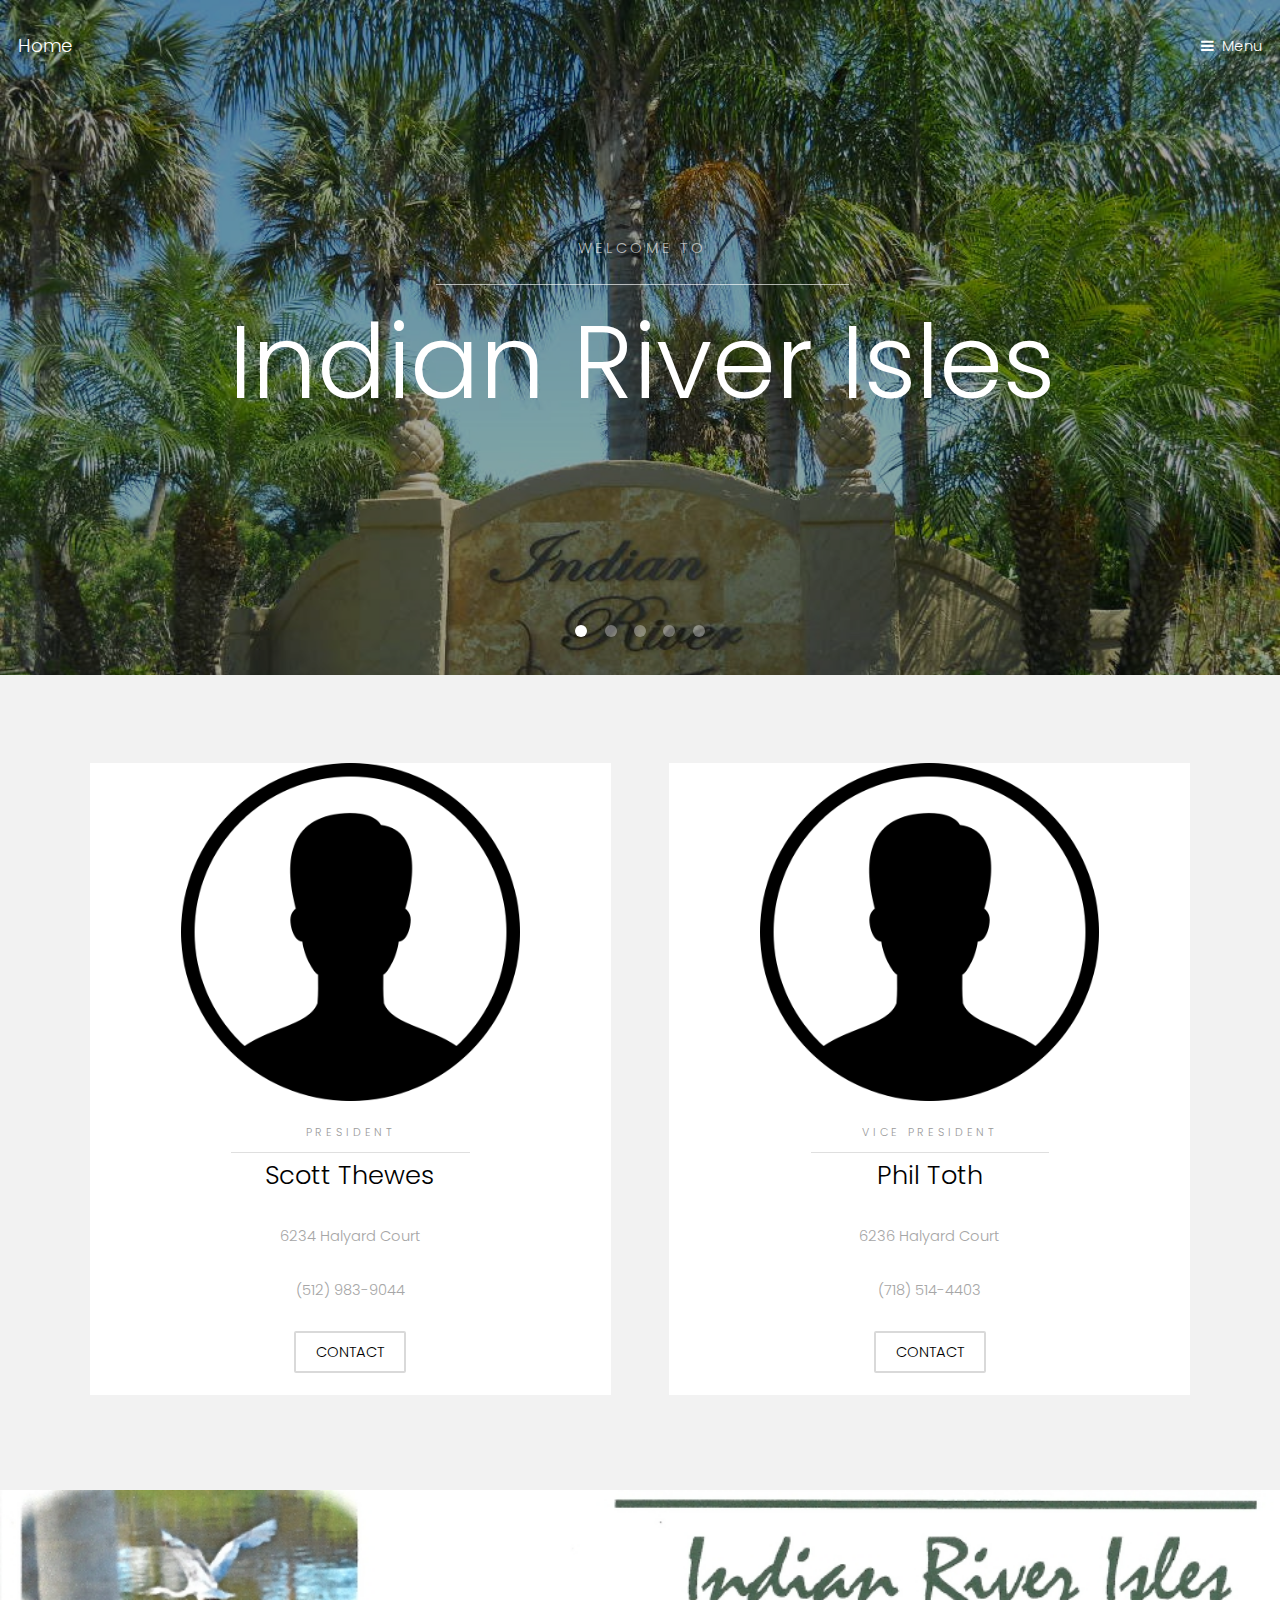
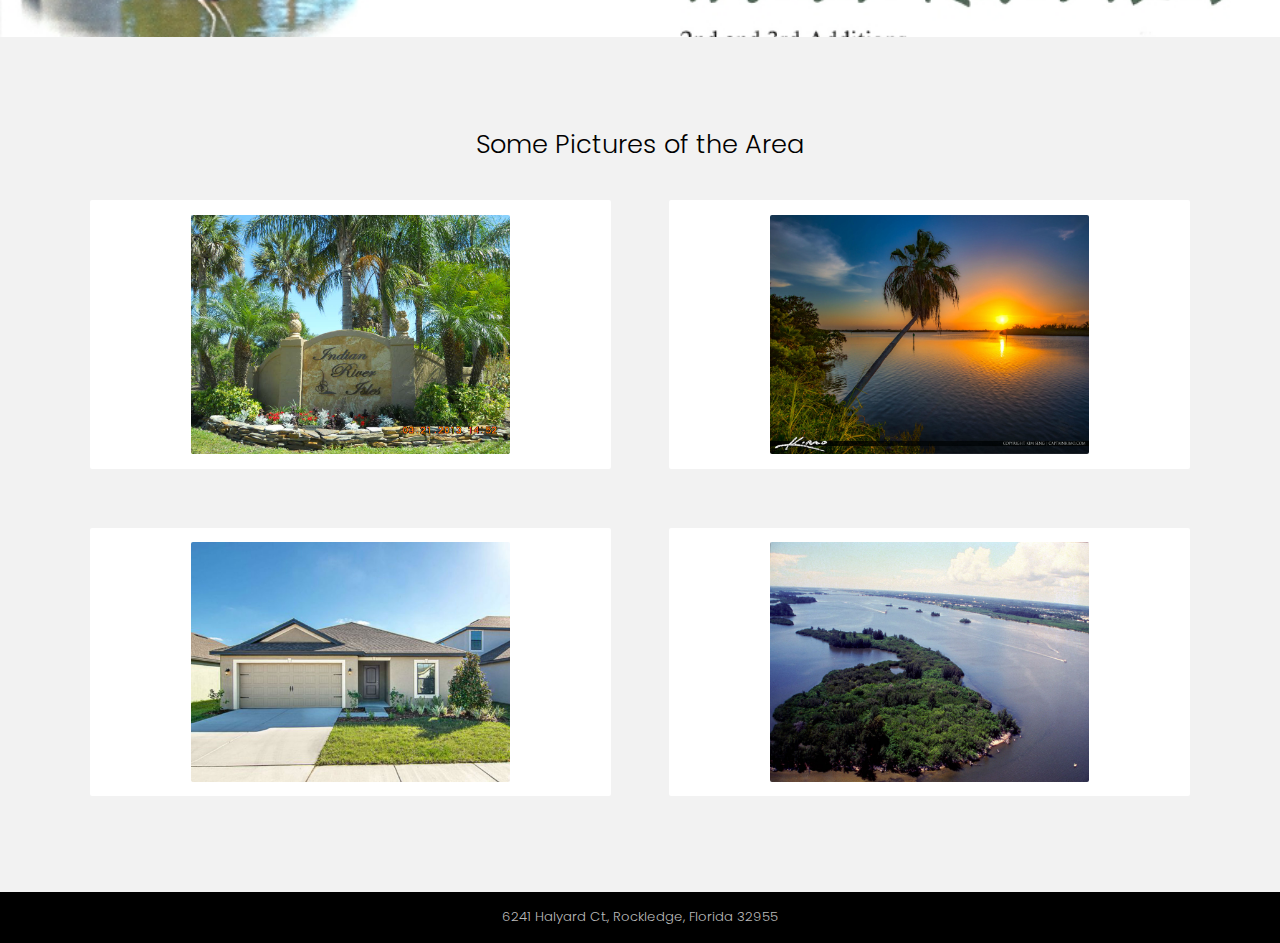
==== index.html @ b38f028d "Initial Commit" ====
<!DOCTYPE HTML>
<!--
	Hielo by TEMPLATED
	templated.co @templatedco
	Released for free under the Creative Commons Attribution 3.0 license (templated.co/license)
-->
<html>
	<head>
		<title>Indian River Isles</title>
		<meta charset="utf-8" />
		<meta name="viewport" content="width=device-width, initial-scale=1" />
		<link rel="stylesheet" href="assets/css/main.css" />
	</head>
	<body>

		<!-- Header -->
			<header id="header" class="alt">
				<div class="logo"><a href="index.html">Home</span></a></div>
				<a href="#menu">Menu</a>
			</header>

		<!-- Nav -->
			<nav id="menu">
				<ul class="links">
					<li><a href="index.html">Home</a></li>
					<li><a href="directors.html">Board of Directors/Committees</a></li>
					<li><a href="#">President 2016 Letter</a></li>
					<li><a href="#">Board Meeting Minutes</a></li>
					<li><a href="#">Recreational Facilities Rules</a></li>
					<li><a href="#">Home Owners Covenants</a></li>
					<li><a href="#">ARC Form</a></li>
					<li><a href="#">General Reminder</a></li>
					<li><a href="links.html">Favorite Links</a></li>
					<!-- <li><a href="elements.html">Elements</a></li> -->
				</ul>
			</nav>

		<!-- Banner -->
			<section class="banner full">
				<article>
					<img src="images/slide01.jpg" alt="" />
					<div class="inner">
						<header>
							<p>Welcome to</a></p>
							<h2>Indian River Isles</h2>
						</header>
					</div>
				</article>
				<article>
					<img src="images/slide05.jpg" alt="" />
					<div class="inner">
						<header>
							<p>Welcome to</p>
							<h2>Indian River Isles</h2>
						</header>
					</div>
				</article>
				<article>
					<img src="images/slide03.jpg"  alt="" />
					<div class="inner">
						<header>
							<p>Welcome to</p>
							<h2>Indian River Isles</h2>
						</header>
					</div>
				</article>
				<article>
					<img src="images/slide04.jpg"  alt="" />
					<div class="inner">
						<header>
							<p>Welcome to</p>
							<h2>Indian River Isles</h2>
						</header>
					</div>
				</article>
				<article>
					<img src="images/slide02.jpg"  alt="" />
					<div class="inner">
						<header>
							<p>Welcome to</p>
							<h2>Indian River Isles</h2>
						</header>
					</div>
				</article>
			</section>

		<!-- One -->
			<section id="one" class="wrapper style2">
				<div class="inner">
					<div class="grid-style">

						<div>
							<div class="box">
								<div class="image fit">
									<img src="images/generic.png" alt="" />
								</div>
								<div class="content">
									<header class="align-center">
										<p>President</p>
										<h2>Scott Thewes</h2>
									</header>
									<p>6234 Halyard Court</p>
									<p>(512) 983-9044</p>
									<footer class="align-center">
										<a href="contact.html" class="button alt">Contact</a>
									</footer>
								</div>
							</div>
						</div>

						<div>
							<div class="box">
								<div class="image fit">
									<img src="images/generic.png" alt="" />
								</div>
								<div class="content">
									<header class="align-center">
										<p>Vice President</p>
										<h2>Phil Toth</h2>
									</header>
									<p>6236 Halyard Court</p>
									<p>(718) 514-4403</p>
									<footer class="align-center">
										<a href="contact.html" class="button alt">Contact</a>
									</footer>
								</div>
							</div>
						</div>

					</div>
				</div>
			</section>

		<!-- Two -->
			<section id="two" class="wrapper style3">
				<div class="inner"></div>
			</section>

		<!-- Three -->
			<section id="three" class="wrapper style2">
				<div class="inner">
					<header class="align-center">
						<!-- <p class="special">Nam vel ante sit amet libero scelerisque facilisis eleifend vitae urna</p> -->
						<h2>Some Pictures of the Area</h2>
					</header>
					<div class="gallery">
						<div>
							<div class="image fit">
								<a href="#"><img src="images/slide01.jpg" alt="" /></a>
							</div>
						</div>
						<div>
							<div class="image fit">
								<a href="#"><img src="images/slide05.jpg" alt="" /></a>
							</div>
						</div>
						<div>
							<div class="image fit">
								<a href="#"><img src="images/slide03.jpg" alt="" /></a>
							</div>
						</div>
						<div>
							<div class="image fit">
								<a href="#"><img src="images/slide04.jpg" alt="" /></a>
							</div>
						</div>
					</div>
				</div>
			</section>


		<!-- Footer -->
			<footer id="footer">
				<div class="copyright">
					6241 Halyard Ct., Rockledge, Florida 32955
				</div>
			</footer>

		<!-- Scripts -->
			<script src="assets/js/jquery.min.js"></script>
			<script src="assets/js/jquery.scrollex.min.js"></script>
			<script src="assets/js/skel.min.js"></script>
			<script src="assets/js/util.js"></script>
			<script src="assets/js/main.js"></script>

	</body>
</html>
---- assets/css/main.css ----
@charset "UTF-8";
@import url(font-awesome.min.css);
@import url("https://fonts.googleapis.com/css?family=Poppins:300,400,500,600,700");

/* Reset */

	html, body, div, span, applet, object, iframe, h1, h2, h3, h4, h5, h6, p, blockquote, pre, a, abbr, acronym, address, big, cite, code, del, dfn, em, img, ins, kbd, q, s, samp, small, strike, strong, sub, sup, tt, var, b, u, i, center, dl, dt, dd, ol, ul, li, fieldset, form, label, legend, table, caption, tbody, tfoot, thead, tr, th, td, article, aside, canvas, details, embed, figure, figcaption, footer, header, hgroup, menu, nav, output, ruby, section, summary, time, mark, audio, video {
		margin: 0;
		padding: 0;
		border: 0;
		font-size: 100%;
		font: inherit;
		vertical-align: baseline;
	}

	article, aside, details, figcaption, figure, footer, header, hgroup, menu, nav, section {
		display: block;
	}

	body {
		line-height: 1;
	}

	ol, ul {
		list-style: none;
	}

	blockquote, q {
		quotes: none;
	}

	blockquote:before, blockquote:after, q:before, q:after {
		content: '';
		content: none;
	}

	table {
		border-collapse: collapse;
		border-spacing: 0;
	}

	body {
		-webkit-text-size-adjust: none;
	}

/* Box Model */

	*, *:before, *:after {
		-moz-box-sizing: border-box;
		-webkit-box-sizing: border-box;
		box-sizing: border-box;
	}

/* Containers */

	.container {
		margin-left: auto;
		margin-right: auto;
	}

	.container.\31 25\25 {
		width: 100%;
		max-width: 100rem;
		min-width: 80rem;
	}

	.container.\37 5\25 {
		width: 60rem;
	}

	.container.\35 0\25 {
		width: 40rem;
	}

	.container.\32 5\25 {
		width: 20rem;
	}

	.container {
		width: 80rem;
	}

	@media screen and (max-width: 1680px) {

		.container.\31 25\25 {
			width: 100%;
			max-width: 100rem;
			min-width: 80rem;
		}

		.container.\37 5\25 {
			width: 60rem;
		}

		.container.\35 0\25 {
			width: 40rem;
		}

		.container.\32 5\25 {
			width: 20rem;
		}

		.container {
			width: 80rem;
		}

	}

	@media screen and (max-width: 1280px) {

		.container.\31 25\25 {
			width: 100%;
			max-width: 81.25rem;
			min-width: 65rem;
		}

		.container.\37 5\25 {
			width: 48.75rem;
		}

		.container.\35 0\25 {
			width: 32.5rem;
		}

		.container.\32 5\25 {
			width: 16.25rem;
		}

		.container {
			width: 65rem;
		}

	}

	@media screen and (max-width: 980px) {

		.container.\31 25\25 {
			width: 100%;
			max-width: 112.5%;
			min-width: 90%;
		}

		.container.\37 5\25 {
			width: 67.5%;
		}

		.container.\35 0\25 {
			width: 45%;
		}

		.container.\32 5\25 {
			width: 22.5%;
		}

		.container {
			width: 90%;
		}

	}

	@media screen and (max-width: 736px) {

		.container.\31 25\25 {
			width: 100%;
			max-width: 112.5%;
			min-width: 90%;
		}

		.container.\37 5\25 {
			width: 67.5%;
		}

		.container.\35 0\25 {
			width: 45%;
		}

		.container.\32 5\25 {
			width: 22.5%;
		}

		.container {
			width: 90% !important;
		}

	}

	@media screen and (max-width: 480px) {

		.container.\31 25\25 {
			width: 100%;
			max-width: 112.5%;
			min-width: 90%;
		}

		.container.\37 5\25 {
			width: 67.5%;
		}

		.container.\35 0\25 {
			width: 45%;
		}

		.container.\32 5\25 {
			width: 22.5%;
		}

		.container {
			width: 90% !important;
		}

	}

/* Grid */

	.row {
		border-bottom: solid 1px transparent;
		-moz-box-sizing: border-box;
		-webkit-box-sizing: border-box;
		box-sizing: border-box;
	}

	.row > * {
		float: left;
		-moz-box-sizing: border-box;
		-webkit-box-sizing: border-box;
		box-sizing: border-box;
	}

	.row:after, .row:before {
		content: '';
		display: block;
		clear: both;
		height: 0;
	}

	.row.uniform > * > :first-child {
		margin-top: 0;
	}

	.row.uniform > * > :last-child {
		margin-bottom: 0;
	}

	.row.\30 \25 > * {
		padding: 0 0 0 0rem;
	}

	.row.\30 \25 {
		margin: 0 0 -1px 0rem;
	}

	.row.uniform.\30 \25 > * {
		padding: 0rem 0 0 0rem;
	}

	.row.uniform.\30 \25 {
		margin: 0rem 0 -1px 0rem;
	}

	.row > * {
		padding: 0 0 0 2rem;
	}

	.row {
		margin: 0 0 -1px -2rem;
	}

	.row.uniform > * {
		padding: 2rem 0 0 2rem;
	}

	.row.uniform {
		margin: -2rem 0 -1px -2rem;
	}

	.row.\32 00\25 > * {
		padding: 0 0 0 4rem;
	}

	.row.\32 00\25 {
		margin: 0 0 -1px -4rem;
	}

	.row.uniform.\32 00\25 > * {
		padding: 4rem 0 0 4rem;
	}

	.row.uniform.\32 00\25 {
		margin: -4rem 0 -1px -4rem;
	}

	.row.\31 50\25 > * {
		padding: 0 0 0 3rem;
	}

	.row.\31 50\25 {
		margin: 0 0 -1px -3rem;
	}

	.row.uniform.\31 50\25 > * {
		padding: 3rem 0 0 3rem;
	}

	.row.uniform.\31 50\25 {
		margin: -3rem 0 -1px -3rem;
	}

	.row.\35 0\25 > * {
		padding: 0 0 0 1rem;
	}

	.row.\35 0\25 {
		margin: 0 0 -1px -1rem;
	}

	.row.uniform.\35 0\25 > * {
		padding: 1rem 0 0 1rem;
	}

	.row.uniform.\35 0\25 {
		margin: -1rem 0 -1px -1rem;
	}

	.row.\32 5\25 > * {
		padding: 0 0 0 0.5rem;
	}

	.row.\32 5\25 {
		margin: 0 0 -1px -0.5rem;
	}

	.row.uniform.\32 5\25 > * {
		padding: 0.5rem 0 0 0.5rem;
	}

	.row.uniform.\32 5\25 {
		margin: -0.5rem 0 -1px -0.5rem;
	}

	.\31 2u, .\31 2u\24 {
		width: 100%;
		clear: none;
		margin-left: 0;
	}

	.\31 1u, .\31 1u\24 {
		width: 91.6666666667%;
		clear: none;
		margin-left: 0;
	}

	.\31 0u, .\31 0u\24 {
		width: 83.3333333333%;
		clear: none;
		margin-left: 0;
	}

	.\39 u, .\39 u\24 {
		width: 75%;
		clear: none;
		margin-left: 0;
	}

	.\38 u, .\38 u\24 {
		width: 66.6666666667%;
		clear: none;
		margin-left: 0;
	}

	.\37 u, .\37 u\24 {
		width: 58.3333333333%;
		clear: none;
		margin-left: 0;
	}

	.\36 u, .\36 u\24 {
		width: 50%;
		clear: none;
		margin-left: 0;
	}

	.\35 u, .\35 u\24 {
		width: 41.6666666667%;
		clear: none;
		margin-left: 0;
	}

	.\34 u, .\34 u\24 {
		width: 33.3333333333%;
		clear: none;
		margin-left: 0;
	}

	.\33 u, .\33 u\24 {
		width: 25%;
		clear: none;
		margin-left: 0;
	}

	.\32 u, .\32 u\24 {
		width: 16.6666666667%;
		clear: none;
		margin-left: 0;
	}

	.\31 u, .\31 u\24 {
		width: 8.3333333333%;
		clear: none;
		margin-left: 0;
	}

	.\31 2u\24 + *,
	.\31 1u\24 + *,
	.\31 0u\24 + *,
	.\39 u\24 + *,
	.\38 u\24 + *,
	.\37 u\24 + *,
	.\36 u\24 + *,
	.\35 u\24 + *,
	.\34 u\24 + *,
	.\33 u\24 + *,
	.\32 u\24 + *,
	.\31 u\24 + * {
		clear: left;
	}

	.\-11u {
		margin-left: 91.66667%;
	}

	.\-10u {
		margin-left: 83.33333%;
	}

	.\-9u {
		margin-left: 75%;
	}

	.\-8u {
		margin-left: 66.66667%;
	}

	.\-7u {
		margin-left: 58.33333%;
	}

	.\-6u {
		margin-left: 50%;
	}

	.\-5u {
		margin-left: 41.66667%;
	}

	.\-4u {
		margin-left: 33.33333%;
	}

	.\-3u {
		margin-left: 25%;
	}

	.\-2u {
		margin-left: 16.66667%;
	}

	.\-1u {
		margin-left: 8.33333%;
	}

	@media screen and (max-width: 1680px) {

		.row > * {
			padding: 0 0 0 2rem;
		}

		.row {
			margin: 0 0 -1px -2rem;
		}

		.row.uniform > * {
			padding: 2rem 0 0 2rem;
		}

		.row.uniform {
			margin: -2rem 0 -1px -2rem;
		}

		.row.\32 00\25 > * {
			padding: 0 0 0 4rem;
		}

		.row.\32 00\25 {
			margin: 0 0 -1px -4rem;
		}

		.row.uniform.\32 00\25 > * {
			padding: 4rem 0 0 4rem;
		}

		.row.uniform.\32 00\25 {
			margin: -4rem 0 -1px -4rem;
		}

		.row.\31 50\25 > * {
			padding: 0 0 0 3rem;
		}

		.row.\31 50\25 {
			margin: 0 0 -1px -3rem;
		}

		.row.uniform.\31 50\25 > * {
			padding: 3rem 0 0 3rem;
		}

		.row.uniform.\31 50\25 {
			margin: -3rem 0 -1px -3rem;
		}

		.row.\35 0\25 > * {
			padding: 0 0 0 1rem;
		}

		.row.\35 0\25 {
			margin: 0 0 -1px -1rem;
		}

		.row.uniform.\35 0\25 > * {
			padding: 1rem 0 0 1rem;
		}

		.row.uniform.\35 0\25 {
			margin: -1rem 0 -1px -1rem;
		}

		.row.\32 5\25 > * {
			padding: 0 0 0 0.5rem;
		}

		.row.\32 5\25 {
			margin: 0 0 -1px -0.5rem;
		}

		.row.uniform.\32 5\25 > * {
			padding: 0.5rem 0 0 0.5rem;
		}

		.row.uniform.\32 5\25 {
			margin: -0.5rem 0 -1px -0.5rem;
		}

		.\31 2u\28xlarge\29, .\31 2u\24\28xlarge\29 {
			width: 100%;
			clear: none;
			margin-left: 0;
		}

		.\31 1u\28xlarge\29, .\31 1u\24\28xlarge\29 {
			width: 91.6666666667%;
			clear: none;
			margin-left: 0;
		}

		.\31 0u\28xlarge\29, .\31 0u\24\28xlarge\29 {
			width: 83.3333333333%;
			clear: none;
			margin-left: 0;
		}

		.\39 u\28xlarge\29, .\39 u\24\28xlarge\29 {
			width: 75%;
			clear: none;
			margin-left: 0;
		}

		.\38 u\28xlarge\29, .\38 u\24\28xlarge\29 {
			width: 66.6666666667%;
			clear: none;
			margin-left: 0;
		}

		.\37 u\28xlarge\29, .\37 u\24\28xlarge\29 {
			width: 58.3333333333%;
			clear: none;
			margin-left: 0;
		}

		.\36 u\28xlarge\29, .\36 u\24\28xlarge\29 {
			width: 50%;
			clear: none;
			margin-left: 0;
		}

		.\35 u\28xlarge\29, .\35 u\24\28xlarge\29 {
			width: 41.6666666667%;
			clear: none;
			margin-left: 0;
		}

		.\34 u\28xlarge\29, .\34 u\24\28xlarge\29 {
			width: 33.3333333333%;
			clear: none;
			margin-left: 0;
		}

		.\33 u\28xlarge\29, .\33 u\24\28xlarge\29 {
			width: 25%;
			clear: none;
			margin-left: 0;
		}

		.\32 u\28xlarge\29, .\32 u\24\28xlarge\29 {
			width: 16.6666666667%;
			clear: none;
			margin-left: 0;
		}

		.\31 u\28xlarge\29, .\31 u\24\28xlarge\29 {
			width: 8.3333333333%;
			clear: none;
			margin-left: 0;
		}

		.\31 2u\24\28xlarge\29 + *,
		.\31 1u\24\28xlarge\29 + *,
		.\31 0u\24\28xlarge\29 + *,
		.\39 u\24\28xlarge\29 + *,
		.\38 u\24\28xlarge\29 + *,
		.\37 u\24\28xlarge\29 + *,
		.\36 u\24\28xlarge\29 + *,
		.\35 u\24\28xlarge\29 + *,
		.\34 u\24\28xlarge\29 + *,
		.\33 u\24\28xlarge\29 + *,
		.\32 u\24\28xlarge\29 + *,
		.\31 u\24\28xlarge\29 + * {
			clear: left;
		}

		.\-11u\28xlarge\29 {
			margin-left: 91.66667%;
		}

		.\-10u\28xlarge\29 {
			margin-left: 83.33333%;
		}

		.\-9u\28xlarge\29 {
			margin-left: 75%;
		}

		.\-8u\28xlarge\29 {
			margin-left: 66.66667%;
		}

		.\-7u\28xlarge\29 {
			margin-left: 58.33333%;
		}

		.\-6u\28xlarge\29 {
			margin-left: 50%;
		}

		.\-5u\28xlarge\29 {
			margin-left: 41.66667%;
		}

		.\-4u\28xlarge\29 {
			margin-left: 33.33333%;
		}

		.\-3u\28xlarge\29 {
			margin-left: 25%;
		}

		.\-2u\28xlarge\29 {
			margin-left: 16.66667%;
		}

		.\-1u\28xlarge\29 {
			margin-left: 8.33333%;
		}

	}

	@media screen and (max-width: 1280px) {

		.row > * {
			padding: 0 0 0 1.5rem;
		}

		.row {
			margin: 0 0 -1px -1.5rem;
		}

		.row.uniform > * {
			padding: 1.5rem 0 0 1.5rem;
		}

		.row.uniform {
			margin: -1.5rem 0 -1px -1.5rem;
		}

		.row.\32 00\25 > * {
			padding: 0 0 0 3rem;
		}

		.row.\32 00\25 {
			margin: 0 0 -1px -3rem;
		}

		.row.uniform.\32 00\25 > * {
			padding: 3rem 0 0 3rem;
		}

		.row.uniform.\32 00\25 {
			margin: -3rem 0 -1px -3rem;
		}

		.row.\31 50\25 > * {
			padding: 0 0 0 2.25rem;
		}

		.row.\31 50\25 {
			margin: 0 0 -1px -2.25rem;
		}

		.row.uniform.\31 50\25 > * {
			padding: 2.25rem 0 0 2.25rem;
		}

		.row.uniform.\31 50\25 {
			margin: -2.25rem 0 -1px -2.25rem;
		}

		.row.\35 0\25 > * {
			padding: 0 0 0 0.75rem;
		}

		.row.\35 0\25 {
			margin: 0 0 -1px -0.75rem;
		}

		.row.uniform.\35 0\25 > * {
			padding: 0.75rem 0 0 0.75rem;
		}

		.row.uniform.\35 0\25 {
			margin: -0.75rem 0 -1px -0.75rem;
		}

		.row.\32 5\25 > * {
			padding: 0 0 0 0.375rem;
		}

		.row.\32 5\25 {
			margin: 0 0 -1px -0.375rem;
		}

		.row.uniform.\32 5\25 > * {
			padding: 0.375rem 0 0 0.375rem;
		}

		.row.uniform.\32 5\25 {
			margin: -0.375rem 0 -1px -0.375rem;
		}

		.\31 2u\28large\29, .\31 2u\24\28large\29 {
			width: 100%;
			clear: none;
			margin-left: 0;
		}

		.\31 1u\28large\29, .\31 1u\24\28large\29 {
			width: 91.6666666667%;
			clear: none;
			margin-left: 0;
		}

		.\31 0u\28large\29, .\31 0u\24\28large\29 {
			width: 83.3333333333%;
			clear: none;
			margin-left: 0;
		}

		.\39 u\28large\29, .\39 u\24\28large\29 {
			width: 75%;
			clear: none;
			margin-left: 0;
		}

		.\38 u\28large\29, .\38 u\24\28large\29 {
			width: 66.6666666667%;
			clear: none;
			margin-left: 0;
		}

		.\37 u\28large\29, .\37 u\24\28large\29 {
			width: 58.3333333333%;
			clear: none;
			margin-left: 0;
		}

		.\36 u\28large\29, .\36 u\24\28large\29 {
			width: 50%;
			clear: none;
			margin-left: 0;
		}

		.\35 u\28large\29, .\35 u\24\28large\29 {
			width: 41.6666666667%;
			clear: none;
			margin-left: 0;
		}

		.\34 u\28large\29, .\34 u\24\28large\29 {
			width: 33.3333333333%;
			clear: none;
			margin-left: 0;
		}

		.\33 u\28large\29, .\33 u\24\28large\29 {
			width: 25%;
			clear: none;
			margin-left: 0;
		}

		.\32 u\28large\29, .\32 u\24\28large\29 {
			width: 16.6666666667%;
			clear: none;
			margin-left: 0;
		}

		.\31 u\28large\29, .\31 u\24\28large\29 {
			width: 8.3333333333%;
			clear: none;
			margin-left: 0;
		}

		.\31 2u\24\28large\29 + *,
		.\31 1u\24\28large\29 + *,
		.\31 0u\24\28large\29 + *,
		.\39 u\24\28large\29 + *,
		.\38 u\24\28large\29 + *,
		.\37 u\24\28large\29 + *,
		.\36 u\24\28large\29 + *,
		.\35 u\24\28large\29 + *,
		.\34 u\24\28large\29 + *,
		.\33 u\24\28large\29 + *,
		.\32 u\24\28large\29 + *,
		.\31 u\24\28large\29 + * {
			clear: left;
		}

		.\-11u\28large\29 {
			margin-left: 91.66667%;
		}

		.\-10u\28large\29 {
			margin-left: 83.33333%;
		}

		.\-9u\28large\29 {
			margin-left: 75%;
		}

		.\-8u\28large\29 {
			margin-left: 66.66667%;
		}

		.\-7u\28large\29 {
			margin-left: 58.33333%;
		}

		.\-6u\28large\29 {
			margin-left: 50%;
		}

		.\-5u\28large\29 {
			margin-left: 41.66667%;
		}

		.\-4u\28large\29 {
			margin-left: 33.33333%;
		}

		.\-3u\28large\29 {
			margin-left: 25%;
		}

		.\-2u\28large\29 {
			margin-left: 16.66667%;
		}

		.\-1u\28large\29 {
			margin-left: 8.33333%;
		}

	}

	@media screen and (max-width: 980px) {

		.row > * {
			padding: 0 0 0 1.5rem;
		}

		.row {
			margin: 0 0 -1px -1.5rem;
		}

		.row.uniform > * {
			padding: 1.5rem 0 0 1.5rem;
		}

		.row.uniform {
			margin: -1.5rem 0 -1px -1.5rem;
		}

		.row.\32 00\25 > * {
			padding: 0 0 0 3rem;
		}

		.row.\32 00\25 {
			margin: 0 0 -1px -3rem;
		}

		.row.uniform.\32 00\25 > * {
			padding: 3rem 0 0 3rem;
		}

		.row.uniform.\32 00\25 {
			margin: -3rem 0 -1px -3rem;
		}

		.row.\31 50\25 > * {
			padding: 0 0 0 2.25rem;
		}

		.row.\31 50\25 {
			margin: 0 0 -1px -2.25rem;
		}

		.row.uniform.\31 50\25 > * {
			padding: 2.25rem 0 0 2.25rem;
		}

		.row.uniform.\31 50\25 {
			margin: -2.25rem 0 -1px -2.25rem;
		}

		.row.\35 0\25 > * {
			padding: 0 0 0 0.75rem;
		}

		.row.\35 0\25 {
			margin: 0 0 -1px -0.75rem;
		}

		.row.uniform.\35 0\25 > * {
			padding: 0.75rem 0 0 0.75rem;
		}

		.row.uniform.\35 0\25 {
			margin: -0.75rem 0 -1px -0.75rem;
		}

		.row.\32 5\25 > * {
			padding: 0 0 0 0.375rem;
		}

		.row.\32 5\25 {
			margin: 0 0 -1px -0.375rem;
		}

		.row.uniform.\32 5\25 > * {
			padding: 0.375rem 0 0 0.375rem;
		}

		.row.uniform.\32 5\25 {
			margin: -0.375rem 0 -1px -0.375rem;
		}

		.\31 2u\28medium\29, .\31 2u\24\28medium\29 {
			width: 100%;
			clear: none;
			margin-left: 0;
		}

		.\31 1u\28medium\29, .\31 1u\24\28medium\29 {
			width: 91.6666666667%;
			clear: none;
			margin-left: 0;
		}

		.\31 0u\28medium\29, .\31 0u\24\28medium\29 {
			width: 83.3333333333%;
			clear: none;
			margin-left: 0;
		}

		.\39 u\28medium\29, .\39 u\24\28medium\29 {
			width: 75%;
			clear: none;
			margin-left: 0;
		}

		.\38 u\28medium\29, .\38 u\24\28medium\29 {
			width: 66.6666666667%;
			clear: none;
			margin-left: 0;
		}

		.\37 u\28medium\29, .\37 u\24\28medium\29 {
			width: 58.3333333333%;
			clear: none;
			margin-left: 0;
		}

		.\36 u\28medium\29, .\36 u\24\28medium\29 {
			width: 50%;
			clear: none;
			margin-left: 0;
		}

		.\35 u\28medium\29, .\35 u\24\28medium\29 {
			width: 41.6666666667%;
			clear: none;
			margin-left: 0;
		}

		.\34 u\28medium\29, .\34 u\24\28medium\29 {
			width: 33.3333333333%;
			clear: none;
			margin-left: 0;
		}

		.\33 u\28medium\29, .\33 u\24\28medium\29 {
			width: 25%;
			clear: none;
			margin-left: 0;
		}

		.\32 u\28medium\29, .\32 u\24\28medium\29 {
			width: 16.6666666667%;
			clear: none;
			margin-left: 0;
		}

		.\31 u\28medium\29, .\31 u\24\28medium\29 {
			width: 8.3333333333%;
			clear: none;
			margin-left: 0;
		}

		.\31 2u\24\28medium\29 + *,
		.\31 1u\24\28medium\29 + *,
		.\31 0u\24\28medium\29 + *,
		.\39 u\24\28medium\29 + *,
		.\38 u\24\28medium\29 + *,
		.\37 u\24\28medium\29 + *,
		.\36 u\24\28medium\29 + *,
		.\35 u\24\28medium\29 + *,
		.\34 u\24\28medium\29 + *,
		.\33 u\24\28medium\29 + *,
		.\32 u\24\28medium\29 + *,
		.\31 u\24\28medium\29 + * {
			clear: left;
		}

		.\-11u\28medium\29 {
			margin-left: 91.66667%;
		}

		.\-10u\28medium\29 {
			margin-left: 83.33333%;
		}

		.\-9u\28medium\29 {
			margin-left: 75%;
		}

		.\-8u\28medium\29 {
			margin-left: 66.66667%;
		}

		.\-7u\28medium\29 {
			margin-left: 58.33333%;
		}

		.\-6u\28medium\29 {
			margin-left: 50%;
		}

		.\-5u\28medium\29 {
			margin-left: 41.66667%;
		}

		.\-4u\28medium\29 {
			margin-left: 33.33333%;
		}

		.\-3u\28medium\29 {
			margin-left: 25%;
		}

		.\-2u\28medium\29 {
			margin-left: 16.66667%;
		}

		.\-1u\28medium\29 {
			margin-left: 8.33333%;
		}

	}

	@media screen and (max-width: 736px) {

		.row > * {
			padding: 0 0 0 1.25rem;
		}

		.row {
			margin: 0 0 -1px -1.25rem;
		}

		.row.uniform > * {
			padding: 1.25rem 0 0 1.25rem;
		}

		.row.uniform {
			margin: -1.25rem 0 -1px -1.25rem;
		}

		.row.\32 00\25 > * {
			padding: 0 0 0 2.5rem;
		}

		.row.\32 00\25 {
			margin: 0 0 -1px -2.5rem;
		}

		.row.uniform.\32 00\25 > * {
			padding: 2.5rem 0 0 2.5rem;
		}

		.row.uniform.\32 00\25 {
			margin: -2.5rem 0 -1px -2.5rem;
		}

		.row.\31 50\25 > * {
			padding: 0 0 0 1.875rem;
		}

		.row.\31 50\25 {
			margin: 0 0 -1px -1.875rem;
		}

		.row.uniform.\31 50\25 > * {
			padding: 1.875rem 0 0 1.875rem;
		}

		.row.uniform.\31 50\25 {
			margin: -1.875rem 0 -1px -1.875rem;
		}

		.row.\35 0\25 > * {
			padding: 0 0 0 0.625rem;
		}

		.row.\35 0\25 {
			margin: 0 0 -1px -0.625rem;
		}

		.row.uniform.\35 0\25 > * {
			padding: 0.625rem 0 0 0.625rem;
		}

		.row.uniform.\35 0\25 {
			margin: -0.625rem 0 -1px -0.625rem;
		}

		.row.\32 5\25 > * {
			padding: 0 0 0 0.3125rem;
		}

		.row.\32 5\25 {
			margin: 0 0 -1px -0.3125rem;
		}

		.row.uniform.\32 5\25 > * {
			padding: 0.3125rem 0 0 0.3125rem;
		}

		.row.uniform.\32 5\25 {
			margin: -0.3125rem 0 -1px -0.3125rem;
		}

		.\31 2u\28small\29, .\31 2u\24\28small\29 {
			width: 100%;
			clear: none;
			margin-left: 0;
		}

		.\31 1u\28small\29, .\31 1u\24\28small\29 {
			width: 91.6666666667%;
			clear: none;
			margin-left: 0;
		}

		.\31 0u\28small\29, .\31 0u\24\28small\29 {
			width: 83.3333333333%;
			clear: none;
			margin-left: 0;
		}

		.\39 u\28small\29, .\39 u\24\28small\29 {
			width: 75%;
			clear: none;
			margin-left: 0;
		}

		.\38 u\28small\29, .\38 u\24\28small\29 {
			width: 66.6666666667%;
			clear: none;
			margin-left: 0;
		}

		.\37 u\28small\29, .\37 u\24\28small\29 {
			width: 58.3333333333%;
			clear: none;
			margin-left: 0;
		}

		.\36 u\28small\29, .\36 u\24\28small\29 {
			width: 50%;
			clear: none;
			margin-left: 0;
		}

		.\35 u\28small\29, .\35 u\24\28small\29 {
			width: 41.6666666667%;
			clear: none;
			margin-left: 0;
		}

		.\34 u\28small\29, .\34 u\24\28small\29 {
			width: 33.3333333333%;
			clear: none;
			margin-left: 0;
		}

		.\33 u\28small\29, .\33 u\24\28small\29 {
			width: 25%;
			clear: none;
			margin-left: 0;
		}

		.\32 u\28small\29, .\32 u\24\28small\29 {
			width: 16.6666666667%;
			clear: none;
			margin-left: 0;
		}

		.\31 u\28small\29, .\31 u\24\28small\29 {
			width: 8.3333333333%;
			clear: none;
			margin-left: 0;
		}

		.\31 2u\24\28small\29 + *,
		.\31 1u\24\28small\29 + *,
		.\31 0u\24\28small\29 + *,
		.\39 u\24\28small\29 + *,
		.\38 u\24\28small\29 + *,
		.\37 u\24\28small\29 + *,
		.\36 u\24\28small\29 + *,
		.\35 u\24\28small\29 + *,
		.\34 u\24\28small\29 + *,
		.\33 u\24\28small\29 + *,
		.\32 u\24\28small\29 + *,
		.\31 u\24\28small\29 + * {
			clear: left;
		}

		.\-11u\28small\29 {
			margin-left: 91.66667%;
		}

		.\-10u\28small\29 {
			margin-left: 83.33333%;
		}

		.\-9u\28small\29 {
			margin-left: 75%;
		}

		.\-8u\28small\29 {
			margin-left: 66.66667%;
		}

		.\-7u\28small\29 {
			margin-left: 58.33333%;
		}

		.\-6u\28small\29 {
			margin-left: 50%;
		}

		.\-5u\28small\29 {
			margin-left: 41.66667%;
		}

		.\-4u\28small\29 {
			margin-left: 33.33333%;
		}

		.\-3u\28small\29 {
			margin-left: 25%;
		}

		.\-2u\28small\29 {
			margin-left: 16.66667%;
		}

		.\-1u\28small\29 {
			margin-left: 8.33333%;
		}

	}

	@media screen and (max-width: 480px) {

		.row > * {
			padding: 0 0 0 1.25rem;
		}

		.row {
			margin: 0 0 -1px -1.25rem;
		}

		.row.uniform > * {
			padding: 1.25rem 0 0 1.25rem;
		}

		.row.uniform {
			margin: -1.25rem 0 -1px -1.25rem;
		}

		.row.\32 00\25 > * {
			padding: 0 0 0 2.5rem;
		}

		.row.\32 00\25 {
			margin: 0 0 -1px -2.5rem;
		}

		.row.uniform.\32 00\25 > * {
			padding: 2.5rem 0 0 2.5rem;
		}

		.row.uniform.\32 00\25 {
			margin: -2.5rem 0 -1px -2.5rem;
		}

		.row.\31 50\25 > * {
			padding: 0 0 0 1.875rem;
		}

		.row.\31 50\25 {
			margin: 0 0 -1px -1.875rem;
		}

		.row.uniform.\31 50\25 > * {
			padding: 1.875rem 0 0 1.875rem;
		}

		.row.uniform.\31 50\25 {
			margin: -1.875rem 0 -1px -1.875rem;
		}

		.row.\35 0\25 > * {
			padding: 0 0 0 0.625rem;
		}

		.row.\35 0\25 {
			margin: 0 0 -1px -0.625rem;
		}

		.row.uniform.\35 0\25 > * {
			padding: 0.625rem 0 0 0.625rem;
		}

		.row.uniform.\35 0\25 {
			margin: -0.625rem 0 -1px -0.625rem;
		}

		.row.\32 5\25 > * {
			padding: 0 0 0 0.3125rem;
		}

		.row.\32 5\25 {
			margin: 0 0 -1px -0.3125rem;
		}

		.row.uniform.\32 5\25 > * {
			padding: 0.3125rem 0 0 0.3125rem;
		}

		.row.uniform.\32 5\25 {
			margin: -0.3125rem 0 -1px -0.3125rem;
		}

		.\31 2u\28xsmall\29, .\31 2u\24\28xsmall\29 {
			width: 100%;
			clear: none;
			margin-left: 0;
		}

		.\31 1u\28xsmall\29, .\31 1u\24\28xsmall\29 {
			width: 91.6666666667%;
			clear: none;
			margin-left: 0;
		}

		.\31 0u\28xsmall\29, .\31 0u\24\28xsmall\29 {
			width: 83.3333333333%;
			clear: none;
			margin-left: 0;
		}

		.\39 u\28xsmall\29, .\39 u\24\28xsmall\29 {
			width: 75%;
			clear: none;
			margin-left: 0;
		}

		.\38 u\28xsmall\29, .\38 u\24\28xsmall\29 {
			width: 66.6666666667%;
			clear: none;
			margin-left: 0;
		}

		.\37 u\28xsmall\29, .\37 u\24\28xsmall\29 {
			width: 58.3333333333%;
			clear: none;
			margin-left: 0;
		}

		.\36 u\28xsmall\29, .\36 u\24\28xsmall\29 {
			width: 50%;
			clear: none;
			margin-left: 0;
		}

		.\35 u\28xsmall\29, .\35 u\24\28xsmall\29 {
			width: 41.6666666667%;
			clear: none;
			margin-left: 0;
		}

		.\34 u\28xsmall\29, .\34 u\24\28xsmall\29 {
			width: 33.3333333333%;
			clear: none;
			margin-left: 0;
		}

		.\33 u\28xsmall\29, .\33 u\24\28xsmall\29 {
			width: 25%;
			clear: none;
			margin-left: 0;
		}

		.\32 u\28xsmall\29, .\32 u\24\28xsmall\29 {
			width: 16.6666666667%;
			clear: none;
			margin-left: 0;
		}

		.\31 u\28xsmall\29, .\31 u\24\28xsmall\29 {
			width: 8.3333333333%;
			clear: none;
			margin-left: 0;
		}

		.\31 2u\24\28xsmall\29 + *,
		.\31 1u\24\28xsmall\29 + *,
		.\31 0u\24\28xsmall\29 + *,
		.\39 u\24\28xsmall\29 + *,
		.\38 u\24\28xsmall\29 + *,
		.\37 u\24\28xsmall\29 + *,
		.\36 u\24\28xsmall\29 + *,
		.\35 u\24\28xsmall\29 + *,
		.\34 u\24\28xsmall\29 + *,
		.\33 u\24\28xsmall\29 + *,
		.\32 u\24\28xsmall\29 + *,
		.\31 u\24\28xsmall\29 + * {
			clear: left;
		}

		.\-11u\28xsmall\29 {
			margin-left: 91.66667%;
		}

		.\-10u\28xsmall\29 {
			margin-left: 83.33333%;
		}

		.\-9u\28xsmall\29 {
			margin-left: 75%;
		}

		.\-8u\28xsmall\29 {
			margin-left: 66.66667%;
		}

		.\-7u\28xsmall\29 {
			margin-left: 58.33333%;
		}

		.\-6u\28xsmall\29 {
			margin-left: 50%;
		}

		.\-5u\28xsmall\29 {
			margin-left: 41.66667%;
		}

		.\-4u\28xsmall\29 {
			margin-left: 33.33333%;
		}

		.\-3u\28xsmall\29 {
			margin-left: 25%;
		}

		.\-2u\28xsmall\29 {
			margin-left: 16.66667%;
		}

		.\-1u\28xsmall\29 {
			margin-left: 8.33333%;
		}

	}

/* Basic */

	@-ms-viewport {
		width: device-width;
	}

	body {
		-ms-overflow-style: scrollbar;
	}

	@media screen and (max-width: 480px) {

		html, body {
			min-width: 320px;
		}

	}

	body {
		background: #fff;
	}

		body.is-loading *, body.is-loading *:before, body.is-loading *:after {
			-moz-animation: none !important;
			-webkit-animation: none !important;
			-ms-animation: none !important;
			animation: none !important;
			-moz-transition: none !important;
			-webkit-transition: none !important;
			-ms-transition: none !important;
			transition: none !important;
		}

/* Type */

	html {
		font-size: 13pt;
	}

		@media screen and (max-width: 1680px) {

			html {
				font-size: 11pt;
			}

		}

		@media screen and (max-width: 1280px) {

			html {
				font-size: 11pt;
			}

		}

		@media screen and (max-width: 980px) {

			html {
				font-size: 12pt;
			}

		}

		@media screen and (max-width: 736px) {

			html {
				font-size: 12pt;
			}

		}

		@media screen and (max-width: 480px) {

			html {
				font-size: 12pt;
			}

		}

	body {
		background-color: #fff;
		color: #444;
	}

	body, input, select, textarea {
		font-family: "Poppins", sans-serif;
		font-weight: 300;
		font-size: 1rem;
		line-height: 1.65;
	}

	a {
		text-decoration: underline;
	}

		a:hover {
			text-decoration: none;
		}

	strong, b {
		font-weight: 600;
	}

	em, i {
		font-style: italic;
	}

	p {
		margin: 0 0 2rem 0;
		text-align: center;
	}

		p.special {
			text-transform: uppercase;
			font-size: .75rem;
			font-weight: 300;
			margin: 0 0 .5rem 0;
			padding: 0 0 1rem 0;
			letter-spacing: .25rem;
		}

			p.special:after {
				content: '';
				position: absolute;
				margin: auto;
				right: 0;
				bottom: 0;
				left: 0;
				width: 50%;
				height: 1px;
				background-color: rgba(0, 0, 0, 0.125);
			}

	h1, h2, h3, h4, h5, h6 {
		font-weight: 300;
		line-height: 1.5;
		margin: 0 0 1rem 0;
	}

		h1 a, h2 a, h3 a, h4 a, h5 a, h6 a {
			color: inherit;
			text-decoration: none;
		}

	h2 {
		font-size: 1.75rem;
	}

	h3 {
		font-size: 1.35rem;
	}

	h4 {
		font-size: 1.1rem;
	}

	h5 {
		font-size: 0.9rem;
	}

	h6 {
		font-size: 0.7rem;
	}

	sub {
		font-size: 0.8rem;
		position: relative;
		top: 0.5rem;
	}

	sup {
		font-size: 0.8rem;
		position: relative;
		top: -0.5rem;
	}

	blockquote {
		border-left: solid 4px;
		font-style: italic;
		margin: 0 0 2rem 0;
		padding: 0.5rem 0 0.5rem 2rem;
	}

	code {
		border-radius: 2px;
		border: solid 1px;
		font-family: "Courier New", monospace;
		font-size: 0.9rem;
		margin: 0 0.25rem;
		padding: 0.25rem 0.65rem;
	}

	pre {
		-webkit-overflow-scrolling: touch;
		font-family: "Courier New", monospace;
		font-size: 0.9rem;
		margin: 0 0 2rem 0;
	}

		pre code {
			display: block;
			line-height: 1.75;
			padding: 1rem 1.5rem;
			overflow-x: auto;
		}

	hr {
		border: 0;
		border-bottom: solid 1px;
		margin: 2rem 0;
	}

		hr.major {
			margin: 3rem 0;
		}

	.align-left {
		text-align: left;
	}

	.align-center {
		text-align: center;
	}

	.align-right {
		text-align: right;
	}

	input, select, textarea {
		color: #555;
	}

	a {
		color: #8a4680;
	}

	strong, b {
		color: #555;
	}

	h1, h2, h3, h4, h5, h6 {
		color: #555;
	}

	blockquote {
		border-left-color: rgba(144, 144, 144, 0.25);
	}

	code {
		background: rgba(144, 144, 144, 0.075);
		border-color: rgba(144, 144, 144, 0.25);
	}

	hr {
		border-bottom-color: rgba(144, 144, 144, 0.25);
	}

/* Box */

	.box {
		margin-bottom: 2rem;
		background: #FFF;
	}

		.box .image.fit {
			margin: 0;
			border-radius: 0;
		}

			.box .image.fit img {
				border-radius: 0;
			}

		.box header h2 {
			margin-bottom: 2rem;
		}

		.box header p {
			text-transform: uppercase;
			font-size: .75rem;
			font-weight: 300;
			margin: 0 0 .25rem 0;
			padding: 0 0 .75rem 0;
			letter-spacing: .25rem;
		}

			.box header p:after {
				content: '';
				position: absolute;
				margin: auto;
				right: 0;
				bottom: 0;
				left: 0;
				width: 50%;
				height: 1px;
				background-color: rgba(0, 0, 0, 0.125);
			}

		.box .content {
			padding: 1.5rem;
		}

		.box > :last-child,
		.box > :last-child > :last-child,
		.box > :last-child > :last-child > :last-child {
			margin-bottom: 0;
		}

		.box.alt {
			border: 0;
			border-radius: 0;
			padding: 0;
		}

		@media screen and (max-width: 736px) {

			.box .content {
				padding: 2rem;
			}

		}

	.box {
		border-color: rgba(144, 144, 144, 0.25);
	}

/* Button */

	input[type="submit"],
	input[type="reset"],
	input[type="button"],
	button,
	.button {
		-moz-appearance: none;
		-webkit-appearance: none;
		-ms-appearance: none;
		appearance: none;
		-moz-transition: background-color 0.2s ease-in-out, color 0.2s ease-in-out;
		-webkit-transition: background-color 0.2s ease-in-out, color 0.2s ease-in-out;
		-ms-transition: background-color 0.2s ease-in-out, color 0.2s ease-in-out;
		transition: background-color 0.2s ease-in-out, color 0.2s ease-in-out;
		border-radius: 2px;
		border: 0;
		cursor: pointer;
		display: inline-block;
		font-weight: 300;
		height: 2.85rem;
		line-height: 2.95rem;
		padding: 0 1.5rem;
		text-align: center;
		text-decoration: none;
		text-transform: uppercase;
		white-space: nowrap;
	}

		input[type="submit"].icon,
		input[type="reset"].icon,
		input[type="button"].icon,
		button.icon,
		.button.icon {
			padding-left: 1.35rem;
		}

			input[type="submit"].icon:before,
			input[type="reset"].icon:before,
			input[type="button"].icon:before,
			button.icon:before,
			.button.icon:before {
				margin-right: 0.5rem;
			}

		input[type="submit"].fit,
		input[type="reset"].fit,
		input[type="button"].fit,
		button.fit,
		.button.fit {
			display: block;
			margin: 0 0 1rem 0;
			width: 100%;
		}

		input[type="submit"].small,
		input[type="reset"].small,
		input[type="button"].small,
		button.small,
		.button.small {
			font-size: 0.8rem;
		}

		input[type="submit"].big,
		input[type="reset"].big,
		input[type="button"].big,
		button.big,
		.button.big {
			font-size: 1.35rem;
		}

		input[type="submit"].disabled, input[type="submit"]:disabled,
		input[type="reset"].disabled,
		input[type="reset"]:disabled,
		input[type="button"].disabled,
		input[type="button"]:disabled,
		button.disabled,
		button:disabled,
		.button.disabled,
		.button:disabled {
			-moz-pointer-events: none;
			-webkit-pointer-events: none;
			-ms-pointer-events: none;
			pointer-events: none;
			opacity: 0.25;
		}

		@media screen and (max-width: 480px) {

			input[type="submit"],
			input[type="reset"],
			input[type="button"],
			button,
			.button {
				padding: 0;
				width: 100%;
			}

		}

	input[type="submit"],
	input[type="reset"],
	input[type="button"],
	button,
	.button {
		background-color: #f2f2f2;
		color: #000 !important;
	}

		input[type="submit"]:hover,
		input[type="reset"]:hover,
		input[type="button"]:hover,
		button:hover,
		.button:hover {
			background-color: white;
		}

		input[type="submit"]:active,
		input[type="reset"]:active,
		input[type="button"]:active,
		button:active,
		.button:active {
			background-color: #e5e5e5;
		}

		input[type="submit"].alt,
		input[type="reset"].alt,
		input[type="button"].alt,
		button.alt,
		.button.alt {
			background-color: transparent;
			box-shadow: inset 0 0 0 2px rgba(144, 144, 144, 0.25);
			color: #555 !important;
		}

			input[type="submit"].alt:hover,
			input[type="reset"].alt:hover,
			input[type="button"].alt:hover,
			button.alt:hover,
			.button.alt:hover {
				background-color: rgba(144, 144, 144, 0.075);
			}

			input[type="submit"].alt:active,
			input[type="reset"].alt:active,
			input[type="button"].alt:active,
			button.alt:active,
			.button.alt:active {
				background-color: rgba(144, 144, 144, 0.2);
			}

			input[type="submit"].alt.icon:before,
			input[type="reset"].alt.icon:before,
			input[type="button"].alt.icon:before,
			button.alt.icon:before,
			.button.alt.icon:before {
				color: #bbb;
			}

		input[type="submit"].special,
		input[type="reset"].special,
		input[type="button"].special,
		button.special,
		.button.special {
			background-color: #8a4680;
			color: #ffffff !important;
		}

			input[type="submit"].special:hover,
			input[type="reset"].special:hover,
			input[type="button"].special:hover,
			button.special:hover,
			.button.special:hover {
				background-color: #9b4f90;
			}

			input[type="submit"].special:active,
			input[type="reset"].special:active,
			input[type="button"].special:active,
			button.special:active,
			.button.special:active {
				background-color: #793d70;
			}

/* Form */

	form {
		margin: 0 0 2rem 0;
	}

	label {
		display: block;
		font-size: 0.9rem;
		font-weight: 700;
		margin: 0 0 1rem 0;
	}

	input[type="text"],
	input[type="password"],
	input[type="email"],
	select,
	textarea {
		-moz-appearance: none;
		-webkit-appearance: none;
		-ms-appearance: none;
		appearance: none;
		border-radius: 2px;
		border: none;
		border: solid 1px;
		color: inherit;
		display: block;
		outline: 0;
		padding: 0 1rem;
		text-decoration: none;
		width: 100%;
	}

		input[type="text"]:invalid,
		input[type="password"]:invalid,
		input[type="email"]:invalid,
		select:invalid,
		textarea:invalid {
			box-shadow: none;
		}

	.select-wrapper {
		text-decoration: none;
		display: block;
		position: relative;
	}

		.select-wrapper:before {
			-moz-osx-font-smoothing: grayscale;
			-webkit-font-smoothing: antialiased;
			font-family: FontAwesome;
			font-style: normal;
			font-weight: normal;
			text-transform: none !important;
		}

		.select-wrapper:before {
			content: '\f078';
			display: block;
			height: 2.75rem;
			line-height: 2.75rem;
			pointer-events: none;
			position: absolute;
			right: 0;
			text-align: center;
			top: 0;
			width: 2.75rem;
		}

		.select-wrapper select::-ms-expand {
			display: none;
		}

	input[type="text"],
	input[type="password"],
	input[type="email"],
	select {
		height: 2.75rem;
	}

	textarea {
		padding: 0.75rem 1rem;
	}

	input[type="checkbox"],
	input[type="radio"] {
		-moz-appearance: none;
		-webkit-appearance: none;
		-ms-appearance: none;
		appearance: none;
		display: block;
		float: left;
		margin-right: -2rem;
		opacity: 0;
		width: 1rem;
		z-index: -1;
	}

		input[type="checkbox"] + label,
		input[type="radio"] + label {
			text-decoration: none;
			cursor: pointer;
			display: inline-block;
			font-size: 1rem;
			font-weight: 400;
			padding-left: 2.4rem;
			padding-right: 0.75rem;
			position: relative;
		}

			input[type="checkbox"] + label:before,
			input[type="radio"] + label:before {
				-moz-osx-font-smoothing: grayscale;
				-webkit-font-smoothing: antialiased;
				font-family: FontAwesome;
				font-style: normal;
				font-weight: normal;
				text-transform: none !important;
			}

			input[type="checkbox"] + label:before,
			input[type="radio"] + label:before {
				border-radius: 2px;
				border: solid 1px;
				content: '';
				display: inline-block;
				height: 1.65rem;
				left: 0;
				line-height: 1.58125rem;
				position: absolute;
				text-align: center;
				top: 0;
				width: 1.65rem;
			}

		input[type="checkbox"]:checked + label:before,
		input[type="radio"]:checked + label:before {
			content: '\f00c';
		}

	input[type="checkbox"] + label:before {
		border-radius: 2px;
	}

	input[type="radio"] + label:before {
		border-radius: 100%;
	}

	::-webkit-input-placeholder {
		opacity: 1.0;
	}

	:-moz-placeholder {
		opacity: 1.0;
	}

	::-moz-placeholder {
		opacity: 1.0;
	}

	:-ms-input-placeholder {
		opacity: 1.0;
	}

	.formerize-placeholder {
		opacity: 1.0;
	}

	label {
		color: #555;
	}

	input[type="text"],
	input[type="password"],
	input[type="email"],
	select,
	textarea {
		background: rgba(144, 144, 144, 0.075);
		border-color: rgba(144, 144, 144, 0.25);
	}

		input[type="text"]:focus,
		input[type="password"]:focus,
		input[type="email"]:focus,
		select:focus,
		textarea:focus {
			border-color: #8a4680;
			box-shadow: 0 0 0 1px #8a4680;
		}

	.select-wrapper:before {
		color: rgba(144, 144, 144, 0.25);
	}

	input[type="checkbox"] + label,
	input[type="radio"] + label {
		color: #444;
	}

		input[type="checkbox"] + label:before,
		input[type="radio"] + label:before {
			background: rgba(144, 144, 144, 0.075);
			border-color: rgba(144, 144, 144, 0.25);
		}

	input[type="checkbox"]:checked + label:before,
	input[type="radio"]:checked + label:before {
		background-color: #8a4680;
		border-color: #8a4680;
		color: #ffffff;
	}

	input[type="checkbox"]:focus + label:before,
	input[type="radio"]:focus + label:before {
		border-color: #8a4680;
		box-shadow: 0 0 0 1px #8a4680;
	}

	::-webkit-input-placeholder {
		color: #bbb !important;
	}

	:-moz-placeholder {
		color: #bbb !important;
	}

	::-moz-placeholder {
		color: #bbb !important;
	}

	:-ms-input-placeholder {
		color: #bbb !important;
	}

	.formerize-placeholder {
		color: #bbb !important;
	}

/* Icon */

	.icon {
		text-decoration: none;
		border-bottom: none;
		position: relative;
	}

		.icon:before {
			-moz-osx-font-smoothing: grayscale;
			-webkit-font-smoothing: antialiased;
			font-family: FontAwesome;
			font-style: normal;
			font-weight: normal;
			text-transform: none !important;
		}

		.icon > .label {
			display: none;
		}

/* Image */

	.image {
		border-radius: 2px;
		border: 0;
		display: inline-block;
		position: relative;
	}

		.image img {
			border-radius: 2px;
			display: block;
		}

		.image.left, .image.right {
			max-width: 40%;
		}

			.image.left img, .image.right img {
				width: 100%;
			}

		.image.left {
			float: left;
			margin: 0 1.5rem 1rem 0;
			top: 0.25rem;
		}

		.image.right {
			float: right;
			margin: 0 0 1rem 1.5rem;
			top: 0.25rem;
		}

		.image.fit {
			display: block;
			margin: 0 0 2rem 0;
			width: 100%;
		}

			.image.fit img {
				width: 65%;
				margin-left: 17.5%;
			}

		.image.main {
			display: block;
			margin: 0 0 3rem 0;
			width: 100%;
		}

			.image.main img {
				width: 100%;
			}

/* List */

	ol {
		list-style: decimal;
		margin: 0 0 2rem 0;
		padding-left: 1.25rem;
	}

		ol li {
			padding-left: 0.25rem;
		}

	ul {
		list-style: disc;
		margin: 0 0 2rem 0;
		padding-left: 1rem;
	}

		ul li {
			padding-left: 0.5rem;
		}

		ul.alt {
			list-style: none;
			padding-left: 0;
		}

			ul.alt li {
				border-top: solid 1px;
				padding: 0.5rem 0;
			}

				ul.alt li:first-child {
					border-top: 0;
					padding-top: 0;
				}

		ul.icons {
			cursor: default;
			list-style: none;
			padding-left: 0;
		}

			ul.icons li {
				display: inline-block;
				padding: 0 1rem 0 0;
			}

				ul.icons li:last-child {
					padding-right: 0;
				}

				ul.icons li .icon:before {
					font-size: 2rem;
				}

		ul.actions {
			cursor: default;
			list-style: none;
			padding-left: 0;
		}

			ul.actions li {
				display: inline-block;
				padding: 0 1rem 0 0;
				vertical-align: middle;
			}

				ul.actions li:last-child {
					padding-right: 0;
				}

			ul.actions.small li {
				padding: 0 0.5rem 0 0;
			}

			ul.actions.vertical li {
				display: block;
				padding: 1rem 0 0 0;
			}

				ul.actions.vertical li:first-child {
					padding-top: 0;
				}

				ul.actions.vertical li > * {
					margin-bottom: 0;
				}

			ul.actions.vertical.small li {
				padding: 0.5rem 0 0 0;
			}

				ul.actions.vertical.small li:first-child {
					padding-top: 0;
				}

			ul.actions.fit {
				display: table;
				margin-left: -1rem;
				padding: 0;
				table-layout: fixed;
				width: calc(100% + 1rem);
			}

				ul.actions.fit li {
					display: table-cell;
					padding: 0 0 0 1rem;
				}

					ul.actions.fit li > * {
						margin-bottom: 0;
					}

				ul.actions.fit.small {
					margin-left: -0.5rem;
					width: calc(100% + 0.5rem);
				}

					ul.actions.fit.small li {
						padding: 0 0 0 0.5rem;
					}

			@media screen and (max-width: 480px) {

				ul.actions {
					margin: 0 0 2rem 0;
				}

					ul.actions li {
						padding: 1rem 0 0 0;
						display: block;
						text-align: center;
						width: 100%;
					}

						ul.actions li:first-child {
							padding-top: 0;
						}

						ul.actions li > * {
							width: 100%;
							margin: 0 !important;
						}

							ul.actions li > *.icon:before {
								margin-left: -2rem;
							}

					ul.actions.small li {
						padding: 0.5rem 0 0 0;
					}

						ul.actions.small li:first-child {
							padding-top: 0;
						}

			}

	dl {
		margin: 0 0 2rem 0;
	}

		dl dt {
			display: block;
			font-weight: 700;
			margin: 0 0 1rem 0;
		}

		dl dd {
			margin-left: 2rem;
		}

	ul.alt li {
		border-top-color: rgba(144, 144, 144, 0.25);
	}

/* Section/Article */

	section.special, article.special {
		text-align: center;
	}

	header p {
		position: relative;
		margin: 0 0 1.5rem 0;
	}

	header h2 + p {
		font-size: 1.25rem;
		margin-top: -1rem;
	}

	header h3 + p {
		font-size: 1.1rem;
		margin-top: -0.8rem;
	}

	header h4 + p,
	header h5 + p,
	header h6 + p {
		font-size: 0.9rem;
		margin-top: -0.6rem;
	}

	header p {
		color: #bbb;
	}

/* Table */

	.table-wrapper {
		-webkit-overflow-scrolling: touch;
		overflow-x: auto;
	}

	table {
		margin: 0 0 2rem 0;
		width: 100%;
	}

		table tbody tr {
			border: solid 1px;
			border-left: 0;
			border-right: 0;
		}

		table td {
			padding: 0.75rem 0.75rem;
		}

		table th {
			font-size: 0.9rem;
			font-weight: 700;
			padding: 0 0.75rem 0.75rem 0.75rem;
			text-align: left;
		}

		table thead {
			border-bottom: solid 2px;
		}

		table tfoot {
			border-top: solid 2px;
		}

		table.alt {
			border-collapse: separate;
		}

			table.alt tbody tr td {
				border: solid 1px;
				border-left-width: 0;
				border-top-width: 0;
			}

				table.alt tbody tr td:first-child {
					border-left-width: 1px;
				}

			table.alt tbody tr:first-child td {
				border-top-width: 1px;
			}

			table.alt thead {
				border-bottom: 0;
			}

			table.alt tfoot {
				border-top: 0;
			}

	table tbody tr {
		border-color: rgba(144, 144, 144, 0.25);
	}

		table tbody tr:nth-child(2n + 1) {
			background-color: rgba(144, 144, 144, 0.075);
		}

	table th {
		color: #555;
	}

	table thead {
		border-bottom-color: rgba(144, 144, 144, 0.25);
	}

	table tfoot {
		border-top-color: rgba(144, 144, 144, 0.25);
	}

	table.alt tbody tr td {
		border-color: rgba(144, 144, 144, 0.25);
	}

/* Wrapper */

	.wrapper {
		padding: 6rem 0 4rem 0 ;
		position: relative;
		margin: 0;
	}

		.wrapper > .inner {
			margin: 0 auto;
			width: 80rem;
		}

		.wrapper.style1 {
			background-color: #8a4680;
			color: #e2d1df;
		}

			.wrapper.style1 input, .wrapper.style1 select, .wrapper.style1 textarea {
				color: #ffffff;
			}

			.wrapper.style1 a {
				color: #ffffff;
			}

			.wrapper.style1 strong, .wrapper.style1 b {
				color: #ffffff;
			}

			.wrapper.style1 h1, .wrapper.style1 h2, .wrapper.style1 h3, .wrapper.style1 h4, .wrapper.style1 h5, .wrapper.style1 h6 {
				color: #ffffff;
			}

			.wrapper.style1 blockquote {
				border-left-color: rgba(255, 255, 255, 0.25);
			}

			.wrapper.style1 code {
				background: rgba(255, 255, 255, 0.075);
				border-color: rgba(255, 255, 255, 0.25);
			}

			.wrapper.style1 hr {
				border-bottom-color: rgba(255, 255, 255, 0.25);
			}

			.wrapper.style1 .box {
				border-color: rgba(255, 255, 255, 0.25);
			}

			.wrapper.style1 input[type="submit"],
			.wrapper.style1 input[type="reset"],
			.wrapper.style1 input[type="button"],
			.wrapper.style1 button,
			.wrapper.style1 .button {
				background-color: #f2f2f2;
				color: #000 !important;
			}

				.wrapper.style1 input[type="submit"]:hover,
				.wrapper.style1 input[type="reset"]:hover,
				.wrapper.style1 input[type="button"]:hover,
				.wrapper.style1 button:hover,
				.wrapper.style1 .button:hover {
					background-color: white;
				}

				.wrapper.style1 input[type="submit"]:active,
				.wrapper.style1 input[type="reset"]:active,
				.wrapper.style1 input[type="button"]:active,
				.wrapper.style1 button:active,
				.wrapper.style1 .button:active {
					background-color: #e5e5e5;
				}

				.wrapper.style1 input[type="submit"].alt,
				.wrapper.style1 input[type="reset"].alt,
				.wrapper.style1 input[type="button"].alt,
				.wrapper.style1 button.alt,
				.wrapper.style1 .button.alt {
					background-color: transparent;
					box-shadow: inset 0 0 0 2px rgba(255, 255, 255, 0.25);
					color: #ffffff !important;
				}

					.wrapper.style1 input[type="submit"].alt:hover,
					.wrapper.style1 input[type="reset"].alt:hover,
					.wrapper.style1 input[type="button"].alt:hover,
					.wrapper.style1 button.alt:hover,
					.wrapper.style1 .button.alt:hover {
						background-color: rgba(255, 255, 255, 0.075);
					}

					.wrapper.style1 input[type="submit"].alt:active,
					.wrapper.style1 input[type="reset"].alt:active,
					.wrapper.style1 input[type="button"].alt:active,
					.wrapper.style1 button.alt:active,
					.wrapper.style1 .button.alt:active {
						background-color: rgba(255, 255, 255, 0.2);
					}

					.wrapper.style1 input[type="submit"].alt.icon:before,
					.wrapper.style1 input[type="reset"].alt.icon:before,
					.wrapper.style1 input[type="button"].alt.icon:before,
					.wrapper.style1 button.alt.icon:before,
					.wrapper.style1 .button.alt.icon:before {
						color: #d0b5cc;
					}

				.wrapper.style1 input[type="submit"].special,
				.wrapper.style1 input[type="reset"].special,
				.wrapper.style1 input[type="button"].special,
				.wrapper.style1 button.special,
				.wrapper.style1 .button.special {
					background-color: #ffffff;
					color: #8a4680 !important;
				}

			.wrapper.style1 label {
				color: #ffffff;
			}

			.wrapper.style1 input[type="text"],
			.wrapper.style1 input[type="password"],
			.wrapper.style1 input[type="email"],
			.wrapper.style1 select,
			.wrapper.style1 textarea {
				background: rgba(255, 255, 255, 0.075);
				border-color: rgba(255, 255, 255, 0.25);
			}

				.wrapper.style1 input[type="text"]:focus,
				.wrapper.style1 input[type="password"]:focus,
				.wrapper.style1 input[type="email"]:focus,
				.wrapper.style1 select:focus,
				.wrapper.style1 textarea:focus {
					border-color: #ffffff;
					box-shadow: 0 0 0 1px #ffffff;
				}

			.wrapper.style1 .select-wrapper:before {
				color: rgba(255, 255, 255, 0.25);
			}

			.wrapper.style1 input[type="checkbox"] + label,
			.wrapper.style1 input[type="radio"] + label {
				color: #e2d1df;
			}

				.wrapper.style1 input[type="checkbox"] + label:before,
				.wrapper.style1 input[type="radio"] + label:before {
					background: rgba(255, 255, 255, 0.075);
					border-color: rgba(255, 255, 255, 0.25);
				}

			.wrapper.style1 input[type="checkbox"]:checked + label:before,
			.wrapper.style1 input[type="radio"]:checked + label:before {
				background-color: #ffffff;
				border-color: #ffffff;
				color: #8a4680;
			}

			.wrapper.style1 input[type="checkbox"]:focus + label:before,
			.wrapper.style1 input[type="radio"]:focus + label:before {
				border-color: #ffffff;
				box-shadow: 0 0 0 1px #ffffff;
			}

			.wrapper.style1 ::-webkit-input-placeholder {
				color: #d0b5cc !important;
			}

			.wrapper.style1 :-moz-placeholder {
				color: #d0b5cc !important;
			}

			.wrapper.style1 ::-moz-placeholder {
				color: #d0b5cc !important;
			}

			.wrapper.style1 :-ms-input-placeholder {
				color: #d0b5cc !important;
			}

			.wrapper.style1 .formerize-placeholder {
				color: #d0b5cc !important;
			}

			.wrapper.style1 ul.alt li {
				border-top-color: rgba(255, 255, 255, 0.25);
			}

			.wrapper.style1 header p {
				color: #d0b5cc;
			}

			.wrapper.style1 table tbody tr {
				border-color: rgba(255, 255, 255, 0.25);
			}

				.wrapper.style1 table tbody tr:nth-child(2n + 1) {
					background-color: rgba(255, 255, 255, 0.075);
				}

			.wrapper.style1 table th {
				color: #ffffff;
			}

			.wrapper.style1 table thead {
				border-bottom-color: rgba(255, 255, 255, 0.25);
			}

			.wrapper.style1 table tfoot {
				border-top-color: rgba(255, 255, 255, 0.25);
			}

			.wrapper.style1 table.alt tbody tr td {
				border-color: rgba(255, 255, 255, 0.25);
			}

		.wrapper.style2 {
			background-color: #f2f2f2;
			color: #a6a6a6;
		}

			.wrapper.style2 input, .wrapper.style2 select, .wrapper.style2 textarea {
				color: #000;
			}

			.wrapper.style2 a {
				color: #8a4680;
			}

			.wrapper.style2 strong, .wrapper.style2 b {
				color: #000;
			}

			.wrapper.style2 h1, .wrapper.style2 h2, .wrapper.style2 h3, .wrapper.style2 h4, .wrapper.style2 h5, .wrapper.style2 h6 {
				color: #000;
			}

			.wrapper.style2 blockquote {
				border-left-color: rgba(0, 0, 0, 0.15);
			}

			.wrapper.style2 code {
				background: rgba(0, 0, 0, 0.075);
				border-color: rgba(0, 0, 0, 0.15);
			}

			.wrapper.style2 hr {
				border-bottom-color: rgba(0, 0, 0, 0.15);
			}

			.wrapper.style2 .box {
				border-color: rgba(0, 0, 0, 0.15);
			}

			.wrapper.style2 input[type="submit"],
			.wrapper.style2 input[type="reset"],
			.wrapper.style2 input[type="button"],
			.wrapper.style2 button,
			.wrapper.style2 .button {
				background-color: #000;
				color: #f2f2f2 !important;
			}

				.wrapper.style2 input[type="submit"].alt,
				.wrapper.style2 input[type="reset"].alt,
				.wrapper.style2 input[type="button"].alt,
				.wrapper.style2 button.alt,
				.wrapper.style2 .button.alt {
					background-color: transparent;
					box-shadow: inset 0 0 0 2px rgba(0, 0, 0, 0.15);
					color: #000 !important;
				}

					.wrapper.style2 input[type="submit"].alt:hover,
					.wrapper.style2 input[type="reset"].alt:hover,
					.wrapper.style2 input[type="button"].alt:hover,
					.wrapper.style2 button.alt:hover,
					.wrapper.style2 .button.alt:hover {
						background-color: rgba(0, 0, 0, 0.075);
					}

					.wrapper.style2 input[type="submit"].alt:active,
					.wrapper.style2 input[type="reset"].alt:active,
					.wrapper.style2 input[type="button"].alt:active,
					.wrapper.style2 button.alt:active,
					.wrapper.style2 .button.alt:active {
						background-color: rgba(0, 0, 0, 0.2);
					}

					.wrapper.style2 input[type="submit"].alt.icon:before,
					.wrapper.style2 input[type="reset"].alt.icon:before,
					.wrapper.style2 input[type="button"].alt.icon:before,
					.wrapper.style2 button.alt.icon:before,
					.wrapper.style2 .button.alt.icon:before {
						color: #999999;
					}

				.wrapper.style2 input[type="submit"].special,
				.wrapper.style2 input[type="reset"].special,
				.wrapper.style2 input[type="button"].special,
				.wrapper.style2 button.special,
				.wrapper.style2 .button.special {
					background-color: #8a4680;
					color: #ffffff !important;
				}

					.wrapper.style2 input[type="submit"].special:hover,
					.wrapper.style2 input[type="reset"].special:hover,
					.wrapper.style2 input[type="button"].special:hover,
					.wrapper.style2 button.special:hover,
					.wrapper.style2 .button.special:hover {
						background-color: #9b4f90;
					}

					.wrapper.style2 input[type="submit"].special:active,
					.wrapper.style2 input[type="reset"].special:active,
					.wrapper.style2 input[type="button"].special:active,
					.wrapper.style2 button.special:active,
					.wrapper.style2 .button.special:active {
						background-color: #793d70;
					}

			.wrapper.style2 label {
				color: #000;
			}

			.wrapper.style2 input[type="text"],
			.wrapper.style2 input[type="password"],
			.wrapper.style2 input[type="email"],
			.wrapper.style2 select,
			.wrapper.style2 textarea {
				background: rgba(0, 0, 0, 0.075);
				border-color: rgba(0, 0, 0, 0.15);
			}

				.wrapper.style2 input[type="text"]:focus,
				.wrapper.style2 input[type="password"]:focus,
				.wrapper.style2 input[type="email"]:focus,
				.wrapper.style2 select:focus,
				.wrapper.style2 textarea:focus {
					border-color: #8a4680;
					box-shadow: 0 0 0 1px #8a4680;
				}

			.wrapper.style2 .select-wrapper:before {
				color: rgba(0, 0, 0, 0.15);
			}

			.wrapper.style2 input[type="checkbox"] + label,
			.wrapper.style2 input[type="radio"] + label {
				color: #a6a6a6;
			}

				.wrapper.style2 input[type="checkbox"] + label:before,
				.wrapper.style2 input[type="radio"] + label:before {
					background: rgba(0, 0, 0, 0.075);
					border-color: rgba(0, 0, 0, 0.15);
				}

			.wrapper.style2 input[type="checkbox"]:checked + label:before,
			.wrapper.style2 input[type="radio"]:checked + label:before {
				background-color: #8a4680;
				border-color: #8a4680;
				color: #ffffff;
			}

			.wrapper.style2 input[type="checkbox"]:focus + label:before,
			.wrapper.style2 input[type="radio"]:focus + label:before {
				border-color: #8a4680;
				box-shadow: 0 0 0 1px #8a4680;
			}

			.wrapper.style2 ::-webkit-input-placeholder {
				color: #999999 !important;
			}

			.wrapper.style2 :-moz-placeholder {
				color: #999999 !important;
			}

			.wrapper.style2 ::-moz-placeholder {
				color: #999999 !important;
			}

			.wrapper.style2 :-ms-input-placeholder {
				color: #999999 !important;
			}

			.wrapper.style2 .formerize-placeholder {
				color: #999999 !important;
			}

			.wrapper.style2 ul.alt li {
				border-top-color: rgba(0, 0, 0, 0.15);
			}

			.wrapper.style2 header p {
				color: #999999;
			}

			.wrapper.style2 table tbody tr {
				border-color: rgba(0, 0, 0, 0.15);
			}

				.wrapper.style2 table tbody tr:nth-child(2n + 1) {
					background-color: rgba(0, 0, 0, 0.075);
				}

			.wrapper.style2 table th {
				color: #000;
			}

			.wrapper.style2 table thead {
				border-bottom-color: rgba(0, 0, 0, 0.15);
			}

			.wrapper.style2 table tfoot {
				border-top-color: rgba(0, 0, 0, 0.15);
			}

			.wrapper.style2 table.alt tbody tr td {
				border-color: rgba(0, 0, 0, 0.15);
			}

		.wrapper.style3 {
			background-color: #000;
			color: #bfbfbf;
			background-image: url(../../images/logo.jpg);
			background-size: cover;
			/*background-attachment: fixed;*/
			background-position: center;
			position: relative;
			border: 5px;
		}

			.wrapper.style3 input, .wrapper.style3 select, .wrapper.style3 textarea {
				color: #ffffff;
			}

			.wrapper.style3 a {
				color: #8a4680;
			}

			.wrapper.style3 strong, .wrapper.style3 b {
				color: #ffffff;
			}

			.wrapper.style3 h1, .wrapper.style3 h2, .wrapper.style3 h3, .wrapper.style3 h4, .wrapper.style3 h5, .wrapper.style3 h6 {
				color: #ffffff;
			}

			.wrapper.style3 blockquote {
				border-left-color: rgba(255, 255, 255, 0.25);
			}

			.wrapper.style3 code {
				background: rgba(255, 255, 255, 0.075);
				border-color: rgba(255, 255, 255, 0.25);
			}

			.wrapper.style3 hr {
				border-bottom-color: rgba(255, 255, 255, 0.25);
			}

			.wrapper.style3 .box {
				border-color: rgba(255, 255, 255, 0.25);
			}

			.wrapper.style3 input[type="submit"],
			.wrapper.style3 input[type="reset"],
			.wrapper.style3 input[type="button"],
			.wrapper.style3 button,
			.wrapper.style3 .button {
				background-color: #f2f2f2;
				color: #000 !important;
			}

				.wrapper.style3 input[type="submit"]:hover,
				.wrapper.style3 input[type="reset"]:hover,
				.wrapper.style3 input[type="button"]:hover,
				.wrapper.style3 button:hover,
				.wrapper.style3 .button:hover {
					background-color: white;
				}

				.wrapper.style3 input[type="submit"]:active,
				.wrapper.style3 input[type="reset"]:active,
				.wrapper.style3 input[type="button"]:active,
				.wrapper.style3 button:active,
				.wrapper.style3 .button:active {
					background-color: #e5e5e5;
				}

				.wrapper.style3 input[type="submit"].alt,
				.wrapper.style3 input[type="reset"].alt,
				.wrapper.style3 input[type="button"].alt,
				.wrapper.style3 button.alt,
				.wrapper.style3 .button.alt {
					background-color: transparent;
					box-shadow: inset 0 0 0 2px rgba(255, 255, 255, 0.25);
					color: #ffffff !important;
				}

					.wrapper.style3 input[type="submit"].alt:hover,
					.wrapper.style3 input[type="reset"].alt:hover,
					.wrapper.style3 input[type="button"].alt:hover,
					.wrapper.style3 button.alt:hover,
					.wrapper.style3 .button.alt:hover {
						background-color: rgba(255, 255, 255, 0.075);
					}

					.wrapper.style3 input[type="submit"].alt:active,
					.wrapper.style3 input[type="reset"].alt:active,
					.wrapper.style3 input[type="button"].alt:active,
					.wrapper.style3 button.alt:active,
					.wrapper.style3 .button.alt:active {
						background-color: rgba(255, 255, 255, 0.2);
					}

					.wrapper.style3 input[type="submit"].alt.icon:before,
					.wrapper.style3 input[type="reset"].alt.icon:before,
					.wrapper.style3 input[type="button"].alt.icon:before,
					.wrapper.style3 button.alt.icon:before,
					.wrapper.style3 .button.alt.icon:before {
						color: #999999;
					}

				.wrapper.style3 input[type="submit"].special,
				.wrapper.style3 input[type="reset"].special,
				.wrapper.style3 input[type="button"].special,
				.wrapper.style3 button.special,
				.wrapper.style3 .button.special {
					background-color: #8a4680;
					color: #ffffff !important;
				}

					.wrapper.style3 input[type="submit"].special:hover,
					.wrapper.style3 input[type="reset"].special:hover,
					.wrapper.style3 input[type="button"].special:hover,
					.wrapper.style3 button.special:hover,
					.wrapper.style3 .button.special:hover {
						background-color: #9b4f90;
					}

					.wrapper.style3 input[type="submit"].special:active,
					.wrapper.style3 input[type="reset"].special:active,
					.wrapper.style3 input[type="button"].special:active,
					.wrapper.style3 button.special:active,
					.wrapper.style3 .button.special:active {
						background-color: #793d70;
					}

			.wrapper.style3 label {
				color: #ffffff;
			}

			.wrapper.style3 input[type="text"],
			.wrapper.style3 input[type="password"],
			.wrapper.style3 input[type="email"],
			.wrapper.style3 select,
			.wrapper.style3 textarea {
				background: rgba(255, 255, 255, 0.075);
				border-color: rgba(255, 255, 255, 0.25);
			}

				.wrapper.style3 input[type="text"]:focus,
				.wrapper.style3 input[type="password"]:focus,
				.wrapper.style3 input[type="email"]:focus,
				.wrapper.style3 select:focus,
				.wrapper.style3 textarea:focus {
					border-color: #8a4680;
					box-shadow: 0 0 0 1px #8a4680;
				}

			.wrapper.style3 .select-wrapper:before {
				color: rgba(255, 255, 255, 0.25);
			}

			.wrapper.style3 input[type="checkbox"] + label,
			.wrapper.style3 input[type="radio"] + label {
				color: #bfbfbf;
			}

				.wrapper.style3 input[type="checkbox"] + label:before,
				.wrapper.style3 input[type="radio"] + label:before {
					background: rgba(255, 255, 255, 0.075);
					border-color: rgba(255, 255, 255, 0.25);
				}

			.wrapper.style3 input[type="checkbox"]:checked + label:before,
			.wrapper.style3 input[type="radio"]:checked + label:before {
				background-color: #8a4680;
				border-color: #8a4680;
				color: #ffffff;
			}

			.wrapper.style3 input[type="checkbox"]:focus + label:before,
			.wrapper.style3 input[type="radio"]:focus + label:before {
				border-color: #8a4680;
				box-shadow: 0 0 0 1px #8a4680;
			}

			.wrapper.style3 ::-webkit-input-placeholder {
				color: #999999 !important;
			}

			.wrapper.style3 :-moz-placeholder {
				color: #999999 !important;
			}

			.wrapper.style3 ::-moz-placeholder {
				color: #999999 !important;
			}

			.wrapper.style3 :-ms-input-placeholder {
				color: #999999 !important;
			}

			.wrapper.style3 .formerize-placeholder {
				color: #999999 !important;
			}

			.wrapper.style3 ul.alt li {
				border-top-color: rgba(255, 255, 255, 0.25);
			}

			.wrapper.style3 header p {
				color: #999999;
			}

			.wrapper.style3 table tbody tr {
				border-color: rgba(255, 255, 255, 0.25);
			}

				.wrapper.style3 table tbody tr:nth-child(2n + 1) {
					background-color: rgba(255, 255, 255, 0.075);
				}

			.wrapper.style3 table th {
				color: #ffffff;
			}

			.wrapper.style3 table thead {
				border-bottom-color: rgba(255, 255, 255, 0.25);
			}

			.wrapper.style3 table tfoot {
				border-top-color: rgba(255, 255, 255, 0.25);
			}

			.wrapper.style3 table.alt tbody tr td {
				border-color: rgba(255, 255, 255, 0.25);
			}

			.wrapper.style3 .inner {
				position: relative;
				z-index: 2;
			}

			.wrapper.style3 p {
				text-transform: uppercase;
				font-size: .75rem;
				font-weight: 300;
				margin: 0 0 .5rem 0;
				padding: 0 0 1rem 0;
				letter-spacing: .25rem;
			}

				.wrapper.style3 p:after {
					content: '';
					position: absolute;
					margin: auto;
					right: 0;
					bottom: 0;
					left: 0;
					width: 50%;
					height: 1px;
					background-color: rgba(255, 255, 255, 0.5);
				}

			.wrapper.style3:before {
				-moz-transition: opacity 3s ease;
				-webkit-transition: opacity 3s ease;
				-ms-transition: opacity 3s ease;
				transition: opacity 3s ease;
				-moz-transition-delay: 1.25s;
				-webkit-transition-delay: 1.25s;
				-ms-transition-delay: 1.25s;
				transition-delay: 1.25s;
				content: '';
				display: block;
				background-color: rgba(0, 0, 0, 0.95);
				height: 100%;
				left: 0;
				opacity: 0;
				position: absolute;
				top: 0;
				width: 100%;
				z-index: 1;
			}

		@media screen and (max-width: 1280px) {

			.wrapper > .inner {
				width: 75rem;
			}

		}

		@media screen and (max-width: 980px) {

			.wrapper > .inner {
				width: 90%;
			}

			.wrapper.style3 {
				background-attachment: scroll;
			}

		}

		@media screen and (max-width: 736px) {

			.wrapper {
				padding: 3rem 0 1rem 0 ;
			}

		}

/* Flexgrid */

	.grid-style {
		width: 100%;
		margin: 0 0 2.5rem 0;
		display: -moz-flex;
		display: -webkit-flex;
		display: -ms-flex;
		display: flex;
		-moz-flex-wrap: wrap;
		-webkit-flex-wrap: wrap;
		-ms-flex-wrap: wrap;
		flex-wrap: wrap;
		-moz-align-items: stretch;
		-webkit-align-items: stretch;
		-ms-align-items: stretch;
		align-items: stretch;
	}

		.grid-style > * {
			-moz-flex-shrink: 1;
			-webkit-flex-shrink: 1;
			-ms-flex-shrink: 1;
			flex-shrink: 1;
			-moz-flex-grow: 0;
			-webkit-flex-grow: 0;
			-ms-flex-grow: 0;
			flex-grow: 0;
		}

		.grid-style > * {
			width: 50%;
		}

		.grid-style > * {
			padding: 2rem;
			width: calc(50% + 2rem);
		}

		.grid-style > :nth-child(-n + 2) {
			padding-top: 0;
		}

		.grid-style > :nth-last-child(-n + 2) {
			padding-bottom: 0;
		}

		.grid-style > :nth-child(2n + 1) {
			padding-left: 0;
		}

		.grid-style > :nth-child(2n) {
			padding-right: 0;
		}

		.grid-style > :nth-child(2n + 1),
		.grid-style > :nth-child(2n) {
			width: calc(50% + 0rem);
		}

		.grid-style .box {
			margin: 0;
		}

		@media screen and (max-width: 980px) {

			.grid-style > * {
				width: 100%;
			}

			.grid-style > * {
				padding: 1rem;
				width: calc(50% + 1rem);
			}

			.grid-style > :nth-child(-n + 2) {
				padding-top: 1rem;
			}

			.grid-style > :nth-last-child(-n + 2) {
				padding-bottom: 1rem;
			}

			.grid-style > :nth-child(2n + 1) {
				padding-left: 1rem;
			}

			.grid-style > :nth-child(2n) {
				padding-right: 1rem;
			}

			.grid-style > :nth-child(2n + 1),
			.grid-style > :nth-child(2n) {
				padding: 1rem;
				width: calc(100% + 2rem);
			}

			.grid-style > * {
				padding: 1rem;
				width: calc(100% + 2rem);
			}

			.grid-style > :nth-child(-n + 1) {
				padding-top: 0;
			}

			.grid-style > :nth-last-child(-n + 1) {
				padding-bottom: 0;
			}

			.grid-style > :nth-child(1n + 1) {
				padding-left: 0;
			}

			.grid-style > :nth-child(1n) {
				padding-right: 0;
			}

			.grid-style > :nth-child(1n + 1),
			.grid-style > :nth-child(1n) {
				width: calc(100% + 1rem);
			}

		}

	.gallery {
		width: 100%;
		margin: 2.5rem 0 2.5rem 0;
		display: -moz-flex;
		display: -webkit-flex;
		display: -ms-flex;
		display: flex;
		-moz-flex-wrap: wrap;
		-webkit-flex-wrap: wrap;
		-ms-flex-wrap: wrap;
		flex-wrap: wrap;
		-moz-align-items: stretch;
		-webkit-align-items: stretch;
		-ms-align-items: stretch;
		align-items: stretch;
	}

		.gallery > * {
			-moz-flex-shrink: 1;
			-webkit-flex-shrink: 1;
			-ms-flex-shrink: 1;
			flex-shrink: 1;
			-moz-flex-grow: 0;
			-webkit-flex-grow: 0;
			-ms-flex-grow: 0;
			flex-grow: 0;
		}

		.gallery > * {
			width: 50%;
		}

		.gallery > * {
			padding: 2rem;
			width: calc(50% + 2rem);
		}

		.gallery > :nth-child(-n + 2) {
			padding-top: 0;
		}

		.gallery > :nth-last-child(-n + 2) {
			padding-bottom: 0;
		}

		.gallery > :nth-child(2n + 1) {
			padding-left: 0;
		}

		.gallery > :nth-child(2n) {
			padding-right: 0;
		}

		.gallery > :nth-child(2n + 1),
		.gallery > :nth-child(2n) {
			width: calc(50% + 0rem);
		}

		.gallery .image {
			background: #FFF;
			padding: 1rem;
		}

			.gallery .image.fit {
				margin: 0;
			}

		@media screen and (max-width: 980px) {

			.gallery > * {
				width: 100%;
			}

			.gallery > * {
				padding: 1rem;
				width: calc(50% + 1rem);
			}

			.gallery > :nth-child(-n + 2) {
				padding-top: 1rem;
			}

			.gallery > :nth-last-child(-n + 2) {
				padding-bottom: 1rem;
			}

			.gallery > :nth-child(2n + 1) {
				padding-left: 1rem;
			}

			.gallery > :nth-child(2n) {
				padding-right: 1rem;
			}

			.gallery > :nth-child(2n + 1),
			.gallery > :nth-child(2n) {
				padding: 1rem;
				width: calc(100% + 2rem);
			}

			.gallery > * {
				padding: 1rem;
				width: calc(100% + 2rem);
			}

			.gallery > :nth-child(-n + 1) {
				padding-top: 0;
			}

			.gallery > :nth-last-child(-n + 1) {
				padding-bottom: 0;
			}

			.gallery > :nth-child(1n + 1) {
				padding-left: 0;
			}

			.gallery > :nth-child(1n) {
				padding-right: 0;
			}

			.gallery > :nth-child(1n + 1),
			.gallery > :nth-child(1n) {
				width: calc(100% + 1rem);
			}

		}

/* Header */

	body.subpage {
		padding-top: 3.25em;
	}

	@-moz-keyframes reveal-header {
		0% {
			top: -4em;
			opacity: 0;
		}

		100% {
			top: 0;
			opacity: 1;
		}
	}

	@-webkit-keyframes reveal-header {
		0% {
			top: -4em;
			opacity: 0;
		}

		100% {
			top: 0;
			opacity: 1;
		}
	}

	@-ms-keyframes reveal-header {
		0% {
			top: -4em;
			opacity: 0;
		}

		100% {
			top: 0;
			opacity: 1;
		}
	}

	@keyframes reveal-header {
		0% {
			top: -4em;
			opacity: 0;
		}

		100% {
			top: 0;
			opacity: 1;
		}
	}

	#header {
		background: rgba(0, 0, 0, 0.975);
		color: #a6a6a6;
		cursor: default;
		height: 3.25em;
		left: 0;
		line-height: 3.25em;
		position: fixed;
		text-align: right;
		top: 0;
		width: 100%;
		z-index: 10001;
	}

		#header > .logo {
			display: inline-block;
			height: inherit;
			left: 1.25em;
			line-height: inherit;
			margin: 0;
			padding: 0;
			position: absolute;
			top: 0;
		}

			#header > .logo a {
				font-size: 1.25em;
				color: #FFF;
				text-decoration: none;
			}

				#header > .logo a:hover {
					color: rgba(255, 255, 255, 0.65);
				}

			#header > .logo span {
				font-weight: 400;
				font-size: .8em;
				color: rgba(255, 255, 255, 0.65);
			}

		#header > a {
			-moz-transition: color 0.2s ease-in-out;
			-webkit-transition: color 0.2s ease-in-out;
			-ms-transition: color 0.2s ease-in-out;
			transition: color 0.2s ease-in-out;
			display: inline-block;
			padding: 0 0.75em;
			color: inherit;
			text-decoration: none;
			color: #FFF;
		}

			#header > a:hover {
				color: #f2f2f2;
			}

			#header > a[href="#menu"] {
				text-decoration: none;
				-webkit-tap-highlight-color: transparent;
			}

				#header > a[href="#menu"]:before {
					content: "";
					-moz-osx-font-smoothing: grayscale;
					-webkit-font-smoothing: antialiased;
					font-family: FontAwesome;
					font-style: normal;
					font-weight: normal;
					text-transform: none !important;
				}

				#header > a[href="#menu"]:before {
					margin: 0 0.5em 0 0;
				}

			#header > a + a[href="#menu"]:last-child {
				border-left: solid 1px rgba(0, 0, 0, 0.15);
				padding-left: 1.25em;
				margin-left: 0.5em;
			}

			#header > a:last-child {
				padding-right: 1.25em;
			}

			@media screen and (max-width: 736px) {

				#header > a {
					padding: 0 0.5em;
				}

					#header > a + a[href="#menu"]:last-child {
						padding-left: 1em;
						margin-left: 0.25em;
					}

					#header > a:last-child {
						padding-right: 1em;
					}

			}

		#header.reveal {
			-moz-animation: reveal-header 0.5s ease;
			-webkit-animation: reveal-header 0.5s ease;
			-ms-animation: reveal-header 0.5s ease;
			animation: reveal-header 0.5s ease;
		}

		#header.alt {
			-moz-animation: none;
			-webkit-animation: none;
			-ms-animation: none;
			animation: none;
			background-color: transparent;
			box-shadow: none;
			overflow: hidden;
			position: absolute;
			top: 1.5em;
		}

			#header.alt h1 {
				left: 2.5em;
			}

			#header.alt nav {
				right: 2.5em;
			}

	@media screen and (max-width: 980px) {

		body.subpage {
			padding-top: 44px;
		}

		#header {
			height: 44px;
			line-height: 44px;
		}

			#header > h1 {
				left: 1em;
			}

				#header > h1 a {
					font-size: 1em;
				}

	}

	@media screen and (max-width: 480px) {

		#header {
			min-width: 320px;
		}

	}

/* Menu */

	#menu {
		-moz-transform: translateX(20rem);
		-webkit-transform: translateX(20rem);
		-ms-transform: translateX(20rem);
		transform: translateX(20rem);
		-moz-transition: -moz-transform 0.5s ease, box-shadow 0.5s ease, visibility 0.5s;
		-webkit-transition: -webkit-transform 0.5s ease, box-shadow 0.5s ease, visibility 0.5s;
		-ms-transition: -ms-transform 0.5s ease, box-shadow 0.5s ease, visibility 0.5s;
		transition: transform 0.5s ease, box-shadow 0.5s ease, visibility 0.5s;
		-webkit-overflow-scrolling: touch;
		background: rgba(0, 0, 0, 0.95);
		box-shadow: none;
		color: #000;
		height: 100%;
		max-width: 80%;
		overflow-y: auto;
		padding: 3rem 2rem;
		position: fixed;
		right: 0;
		top: 0;
		visibility: hidden;
		width: 20rem;
		z-index: 10002;
	}

		#menu > ul {
			margin: 0 0 1rem 0;
		}

			#menu > ul.links {
				list-style: none;
				padding: 0;
			}

				#menu > ul.links > li {
					padding: 0;
				}

					#menu > ul.links > li > a:not(.button) {
						border: 0;
						border-top: solid 1px rgba(255, 255, 255, 0.125);
						color: rgba(255, 255, 255, 0.5);
						display: block;
						line-height: 3.5rem;
						text-decoration: none;
						text-transform: uppercase;
					}

						#menu > ul.links > li > a:not(.button):hover {
							color: #FFF;
						}

					#menu > ul.links > li > .button {
						display: block;
						margin: 0.5rem 0 0 0;
					}

					#menu > ul.links > li:first-child > a:not(.button) {
						border-top: 0 !important;
					}

		#menu .close {
			text-decoration: none;
			-moz-transition: color 0.2s ease-in-out;
			-webkit-transition: color 0.2s ease-in-out;
			-ms-transition: color 0.2s ease-in-out;
			transition: color 0.2s ease-in-out;
			-webkit-tap-highlight-color: transparent;
			border: 0;
			color: #999999;
			cursor: pointer;
			display: block;
			height: 3.25rem;
			line-height: 3.25rem;
			padding-right: 1.25rem;
			position: absolute;
			right: 0;
			text-align: right;
			top: 0;
			vertical-align: middle;
			width: 7rem;
		}

			#menu .close:before {
				-moz-osx-font-smoothing: grayscale;
				-webkit-font-smoothing: antialiased;
				font-family: FontAwesome;
				font-style: normal;
				font-weight: normal;
				text-transform: none !important;
			}

			#menu .close:before {
				content: '\f00d';
				font-size: 1.25rem;
			}

			#menu .close:hover {
				color: #000;
			}

			@media screen and (max-width: 736px) {

				#menu .close {
					height: 4rem;
					line-height: 4rem;
				}

			}

		#menu.visible {
			-moz-transform: translateX(0);
			-webkit-transform: translateX(0);
			-ms-transform: translateX(0);
			transform: translateX(0);
			box-shadow: 0 0 1.5rem 0 rgba(0, 0, 0, 0.2);
			visibility: visible;
		}

		@media screen and (max-width: 736px) {

			#menu {
				padding: 2.5rem 1.75rem;
			}

		}

/* Banner */

	.banner {
		background-color: #8a4680;
		color: #e2d1df;
		padding: 8em 0;
		position: relative;
	}

		.banner input, .banner select, .banner textarea {
			color: #ffffff;
		}

		.banner a {
			color: #ffffff;
		}

		.banner strong, .banner b {
			color: #ffffff;
		}

		.banner h1, .banner h2, .banner h3, .banner h4, .banner h5, .banner h6 {
			color: #ffffff;
		}

		.banner blockquote {
			border-left-color: rgba(255, 255, 255, 0.25);
		}

		.banner code {
			background: rgba(255, 255, 255, 0.075);
			border-color: rgba(255, 255, 255, 0.25);
		}

		.banner hr {
			border-bottom-color: rgba(255, 255, 255, 0.25);
		}

		.banner.full {
			padding: 0;
			min-height: 100vh;
			height: 100vh !important;
		}

		.banner.half {
			padding: 0;
			min-height: 50vh;
			height: 50vh !important;
		}

		.banner:after {
			-moz-pointer-events: none;
			-webkit-pointer-events: none;
			-ms-pointer-events: none;
			pointer-events: none;
			-moz-transition: opacity 1.5s ease-in-out, visibility 1.5s;
			-webkit-transition: opacity 1.5s ease-in-out, visibility 1.5s;
			-ms-transition: opacity 1.5s ease-in-out, visibility 1.5s;
			transition: opacity 1.5s ease-in-out, visibility 1.5s;
			background: #000000;
			content: '';
			display: block;
			height: 100%;
			left: 0;
			opacity: 0;
			position: absolute;
			top: 0;
			visibility: hidden;
			width: 100%;
			z-index: 2;
		}

		.banner .indicators {
			bottom: 1.5em;
			left: 0;
			list-style: none;
			margin: 0;
			padding: 0;
			position: absolute;
			text-align: center;
			width: 100%;
			z-index: 2;
		}

			.banner .indicators li {
				cursor: pointer;
				display: inline-block;
				height: 2em;
				overflow: hidden;
				padding: 0;
				position: relative;
				text-indent: 2em;
				width: 2em;
			}

				.banner .indicators li:before {
					background: rgba(255, 255, 255, 0.35);
					border-radius: 100%;
					content: '';
					display: inline-block;
					height: 0.8em;
					left: 50%;
					margin: -0.4em 0 0 -0.4em;
					position: absolute;
					text-indent: 0;
					top: 50%;
					width: 0.8em;
				}

				.banner .indicators li.visible:before {
					background: #fff;
				}

		.banner > article {
			-moz-transition: opacity 1.5s ease, visibility 1.5s;
			-webkit-transition: opacity 1.5s ease, visibility 1.5s;
			-ms-transition: opacity 1.5s ease, visibility 1.5s;
			transition: opacity 1.5s ease, visibility 1.5s;
			background-attachment: fixed;
			background-position: center;
			background-repeat: no-repeat;
			background-size: cover;
			height: 100%;
			left: 0;
			opacity: 0;
			position: absolute;
			text-align: center;
			top: 0;
			visibility: hidden;
			width: 100%;
			z-index: 0;
		}

			.banner > article:before {
				content: '';
				display: inline-block;
				height: 100%;
				vertical-align: middle;
			}

			.banner > article:after {
				content: '';
				display: block;
				width: 100%;
				height: 100%;
				position: absolute;
				top: 0;
				left: 0;
				background: #000;
				opacity: 0.35;
			}

			.banner > article .inner {
				position: relative;
				display: inline-block;
				vertical-align: middle;
				z-index: 1;
			}

				.banner > article .inner > :last-child {
					margin-bottom: 0;
				}

			.banner > article h2 {
				font-size: 7rem;
				margin-bottom: 0;
				color: #FFF;
				font-weight: 300;
			}

				.banner > article h2:after {
					display: none;
				}

			.banner > article p {
				color: rgba(255, 255, 255, 0.65);
				text-transform: uppercase;
				font-size: 1rem;
				font-weight: 300;
				margin: 0;
				padding-bottom: 1.75rem;
				letter-spacing: .25rem;
			}

				.banner > article p:after {
					content: '';
					position: absolute;
					margin: auto;
					right: 0;
					bottom: 0;
					left: 0;
					width: 50%;
					height: 1px;
					background-color: rgba(255, 255, 255, 0.65);
				}

			.banner > article a {
				color: #FFF;
				text-decoration: none;
			}

			.banner > article img {
				display: none;
			}

			.banner > article.visible {
				opacity: 1;
				visibility: visible;
			}

			.banner > article.top {
				z-index: 1;
			}

			.banner > article.instant {
				-moz-transition: none !important;
				-webkit-transition: none !important;
				-ms-transition: none !important;
				transition: none !important;
			}

		body.is-loading .banner:after {
			opacity: 1.0;
			visibility: visible;
		}

		@media screen and (max-width: 1280px) {

			.banner.full {
				padding: 0;
				min-height: 75vh;
				height: 75vh !important;
			}

		}

		@media screen and (max-width: 980px) {

			.banner.full {
				padding: 0;
				min-height: 50vh;
				height: 50vh !important;
			}

			.banner > article {
				background-attachment: scroll;
			}

		}

		@media screen and (max-width: 736px) {

			.banner > article .inner {
				width: 90%;
			}

			.banner > article p {
				margin-bottom: 1rem;
			}

			.banner > article h2 {
				font-size: 4em;
			}

		}

		body.is-mobile .banner > article {
			background-attachment: scroll;
		}

/* Main */

	#main {
		padding: 4rem 0 2rem 0 ;
	}

		@media screen and (max-width: 736px) {

			#main {
				padding: 3rem 0 1rem 0 ;
			}

		}

/* Footer */

	#footer {
		padding: 1rem 0 1rem 0 ;
		background: #000;
		text-align: center;
	}

		#footer a {
			color: rgba(255, 255, 255, 0.5);
		}

			#footer a:hover {
				color: #FFF;
			}

		#footer .copyright {
			color: #bbb;
			font-size: 0.9rem;
			margin: 0 0 0rem 0;
			padding: 0;
			text-align: center;
		}

		@media screen and (max-width: 736px) {

			#footer {
				padding: 3rem 0 1rem 0 ;
			}

		}
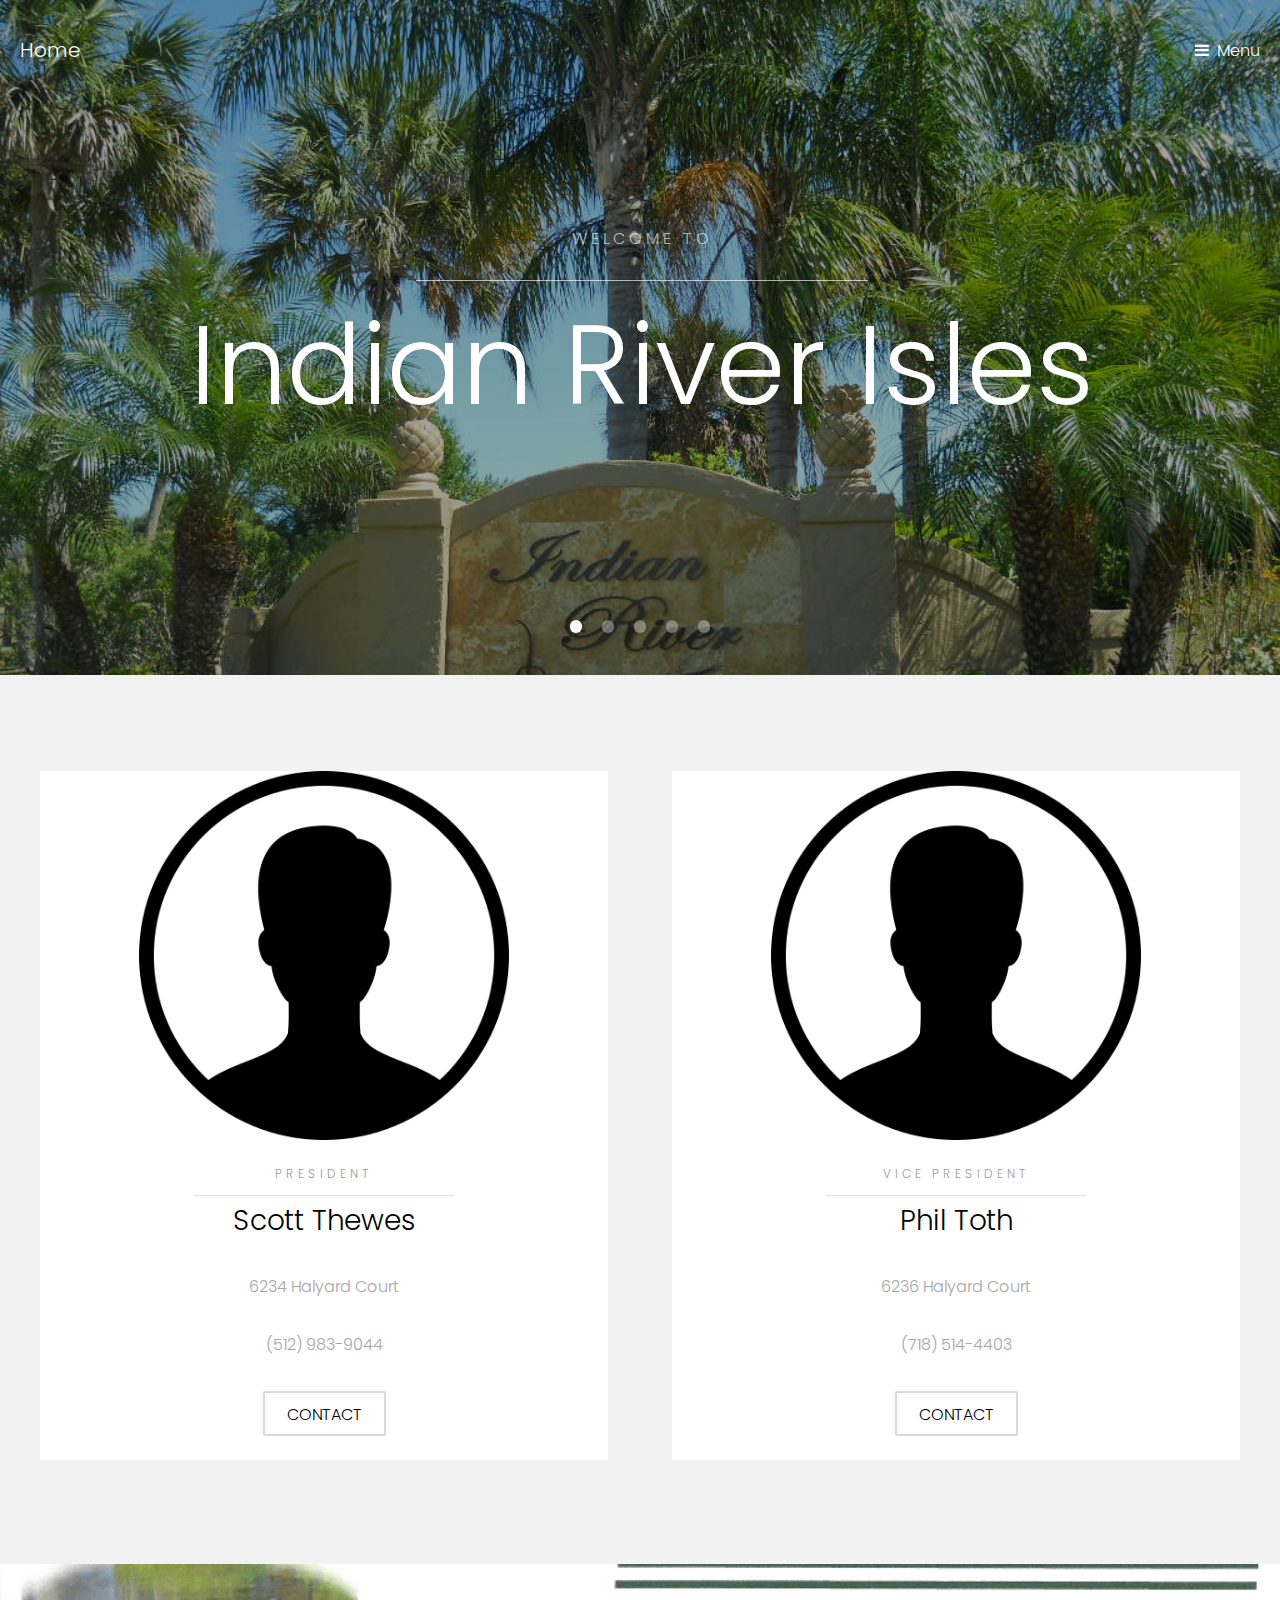
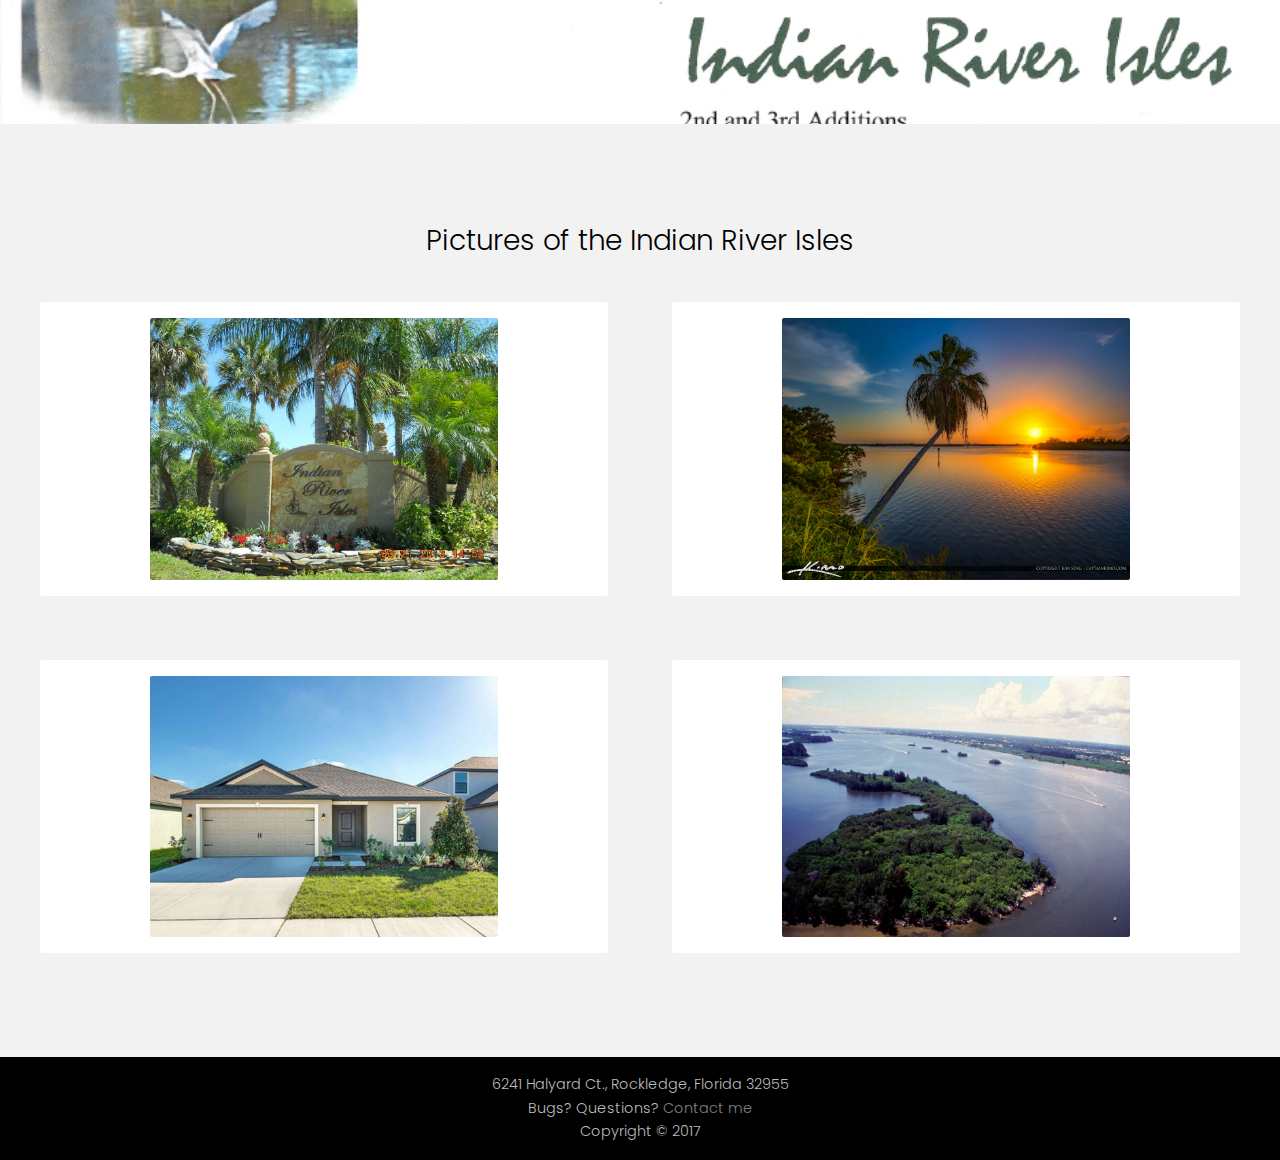
==== commit eeeb2140: "Added all contact forms and cleaned up more css" ====
--- a/index.html
+++ b/index.html
@@ -1,8 +1,8 @@
 <!DOCTYPE HTML>
 <!--
-	Hielo by TEMPLATED
-	templated.co @templatedco
-	Released for free under the Creative Commons Attribution 3.0 license (templated.co/license)
+	Oliver McTammany
+	22 Novermber 2017
+	Index for indianriverisles.com
 -->
 <html>
 	<head>
@@ -19,7 +19,7 @@
 				<a href="#menu">Menu</a>
 			</header>
 
-		<!-- Nav -->
+		<!-- Menu -->
 			<nav id="menu">
 				<ul class="links">
 					<li><a href="index.html">Home</a></li>
@@ -84,8 +84,8 @@
 				</article>
 			</section>
 
-		<!-- One -->
-			<section id="one" class="wrapper style2">
+		<!-- President and Vice President Cards -->
+			<section id="one" class="wrapper style1">
 				<div class="inner">
 					<div class="grid-style">
 
@@ -102,7 +102,7 @@
 									<p>6234 Halyard Court</p>
 									<p>(512) 983-9044</p>
 									<footer class="align-center">
-										<a href="contact.html" class="button alt">Contact</a>
+										<a href="contacts/president.html" class="button alt">Contact</a>
 									</footer>
 								</div>
 							</div>
@@ -121,7 +121,7 @@
 									<p>6236 Halyard Court</p>
 									<p>(718) 514-4403</p>
 									<footer class="align-center">
-										<a href="contact.html" class="button alt">Contact</a>
+										<a href="contacts/vp.html" class="button alt">Contact</a>
 									</footer>
 								</div>
 							</div>
@@ -131,17 +131,17 @@
 				</div>
 			</section>
 
-		<!-- Two -->
-			<section id="two" class="wrapper style3">
+		<!-- Logo -->
+			<section id="two" class="wrapper style2">
 				<div class="inner"></div>
 			</section>
 
-		<!-- Three -->
-			<section id="three" class="wrapper style2">
+		<!-- Gallery -->
+			<section id="three" class="wrapper style1">
 				<div class="inner">
 					<header class="align-center">
-						<!-- <p class="special">Nam vel ante sit amet libero scelerisque facilisis eleifend vitae urna</p> -->
-						<h2>Some Pictures of the Area</h2>
+						<!-- <p class="special"></p> -->
+						<h2>Pictures of the Indian River Isles</h2>
 					</header>
 					<div class="gallery">
 						<div>
@@ -172,7 +172,9 @@
 		<!-- Footer -->
 			<footer id="footer">
 				<div class="copyright">
-					6241 Halyard Ct., Rockledge, Florida 32955
+					<p>6241 Halyard Ct., Rockledge, Florida 32955</p>
+					<p>Bugs? Questions? <a href="contacts/oliver.html">Contact me</a></p>
+					<p>Copyright &copy; 2017</p>
 				</div>
 			</footer>
 
--- a/assets/css/main.css
+++ b/assets/css/main.css
@@ -1,10 +1,21 @@
+/*********************************************************************************/
+/* Oliver McTammany                                                              */
+/* 22 Novermber 2017                                                             */
+/* stylesheet for indianriverisles.com                                           */
+/* With assistance from w3 schools                                               */
+/*                                                                               */
+/*********************************************************************************/
+
+
 @charset "UTF-8";
 @import url(font-awesome.min.css);
 @import url("https://fonts.googleapis.com/css?family=Poppins:300,400,500,600,700");
 
-/* Reset */
-
-	html, body, div, span, applet, object, iframe, h1, h2, h3, h4, h5, h6, p, blockquote, pre, a, abbr, acronym, address, big, cite, code, del, dfn, em, img, ins, kbd, q, s, samp, small, strike, strong, sub, sup, tt, var, b, u, i, center, dl, dt, dd, ol, ul, li, fieldset, form, label, legend, table, caption, tbody, tfoot, thead, tr, th, td, article, aside, canvas, details, embed, figure, figcaption, footer, header, hgroup, menu, nav, output, ruby, section, summary, time, mark, audio, video {
+/*********************************************************************************/
+/* General	                                                                     */
+/*********************************************************************************/
+
+	html, body, div, span, h1, h2, h3, h4, h5, h6, p, a, img, q, strong, b, u, i, ol, ul, li, form, article, footer, header, menu, section {
 		margin: 0;
 		padding: 0;
 		border: 0;
@@ -13,37 +24,180 @@
 		vertical-align: baseline;
 	}
 
-	article, aside, details, figcaption, figure, footer, header, hgroup, menu, nav, section {
+	article, footer, header, menu, section {
 		display: block;
+	}
+
+	ol, ul {
+		list-style: none;
+	}
+
+	q {
+		quotes: none;
+	}
+
+	q:before, q:after {
+		content: '';
+		content: none;
+	}
+
+	a {
+		text-decoration: underline;
+		color: #8a4680;
+	}
+
+		a:hover {
+			text-decoration: none;
+		}
+
+	strong, b {
+		font-weight: 600;
+		color: #555;
+	}
+
+	em, i {
+		font-style: italic;
+	}
+
+	p {
+		margin: 0 0 2rem 0;
+		text-align: center;
+	}
+
+	@-ms-viewport {
+		width: device-width;
 	}
 
 	body {
 		line-height: 1;
-	}
-
-	ol, ul {
-		list-style: none;
-	}
-
-	blockquote, q {
-		quotes: none;
-	}
-
-	blockquote:before, blockquote:after, q:before, q:after {
-		content: '';
-		content: none;
-	}
-
-	table {
-		border-collapse: collapse;
-		border-spacing: 0;
-	}
-
-	body {
 		-webkit-text-size-adjust: none;
-	}
-
-/* Box Model */
+		-ms-overflow-style: scrollbar;
+		background: #fff;
+		background-color: #fff;
+		color: #444;
+	}
+
+	@media screen and (max-width: 480px) {
+
+		html, body {
+			min-width: 320px;
+		}
+
+	}
+
+	body.is-loading *, body.is-loading *:before, body.is-loading *:after {
+		-moz-animation: none !important;
+		-webkit-animation: none !important;
+		-ms-animation: none !important;
+		animation: none !important;
+		-moz-transition: none !important;
+		-webkit-transition: none !important;
+		-ms-transition: none !important;
+		transition: none !important;
+	}
+
+	html {
+		font-size: 13pt;
+	}
+
+		@media screen and (max-width: 1680px) {
+
+			html {
+				font-size: 12pt;
+			}
+
+		}
+
+		@media screen and (max-width: 1280px) {
+
+			html {
+				font-size: 12pt;
+			}
+
+		}
+
+		@media screen and (max-width: 980px) {
+
+			html {
+				font-size: 11pt;
+			}
+
+		}
+
+		@media screen and (max-width: 736px) {
+
+			html {
+				font-size: 11pt;
+			}
+
+		}
+
+		@media screen and (max-width: 480px) {
+
+			html {
+				font-size: 10pt;
+			}
+
+		}
+
+	body, input, select, textarea {
+		font-family: "Poppins", sans-serif;
+		font-weight: 300;
+		font-size: 1rem;
+		line-height: 1.65;
+	}
+
+	h1, h2, h3, h4, h5, h6 {
+		font-weight: 300;
+		line-height: 1.5;
+		margin: 0 0 1rem 0;
+		color: #555;
+	}
+
+		h1 a, h2 a, h3 a, h4 a, h5 a, h6 a {
+			color: inherit;
+			text-decoration: none;
+		}
+
+	h2 {
+		font-size: 1.75rem;
+	}
+
+	h3 {
+		font-size: 1.35rem;
+	}
+
+	h4 {
+		font-size: 1.1rem;
+	}
+
+	h5 {
+		font-size: 0.9rem;
+	}
+
+	h6 {
+		font-size: 0.7rem;
+	}
+
+	.align-left {
+		text-align: left;
+	}
+
+	.align-center {
+		text-align: center;
+	}
+
+	.align-right {
+		text-align: right;
+	}
+
+	input, select, textarea {
+		color: #555;
+	}
+
+/*********************************************************************************/
+/* Box Model                                                                     */
+/*********************************************************************************/
 
 	*, *:before, *:after {
 		-moz-box-sizing: border-box;
@@ -51,172 +205,16 @@
 		box-sizing: border-box;
 	}
 
-/* Containers */
-
-	.container {
-		margin-left: auto;
-		margin-right: auto;
-	}
-
-	.container.\31 25\25 {
-		width: 100%;
-		max-width: 100rem;
-		min-width: 80rem;
-	}
-
-	.container.\37 5\25 {
-		width: 60rem;
-	}
-
-	.container.\35 0\25 {
-		width: 40rem;
-	}
-
-	.container.\32 5\25 {
-		width: 20rem;
-	}
-
-	.container {
-		width: 80rem;
-	}
-
-	@media screen and (max-width: 1680px) {
-
-		.container.\31 25\25 {
-			width: 100%;
-			max-width: 100rem;
-			min-width: 80rem;
-		}
-
-		.container.\37 5\25 {
-			width: 60rem;
-		}
-
-		.container.\35 0\25 {
-			width: 40rem;
-		}
-
-		.container.\32 5\25 {
-			width: 20rem;
-		}
-
-		.container {
-			width: 80rem;
-		}
-
-	}
-
-	@media screen and (max-width: 1280px) {
-
-		.container.\31 25\25 {
-			width: 100%;
-			max-width: 81.25rem;
-			min-width: 65rem;
-		}
-
-		.container.\37 5\25 {
-			width: 48.75rem;
-		}
-
-		.container.\35 0\25 {
-			width: 32.5rem;
-		}
-
-		.container.\32 5\25 {
-			width: 16.25rem;
-		}
-
-		.container {
-			width: 65rem;
-		}
-
-	}
-
-	@media screen and (max-width: 980px) {
-
-		.container.\31 25\25 {
-			width: 100%;
-			max-width: 112.5%;
-			min-width: 90%;
-		}
-
-		.container.\37 5\25 {
-			width: 67.5%;
-		}
-
-		.container.\35 0\25 {
-			width: 45%;
-		}
-
-		.container.\32 5\25 {
-			width: 22.5%;
-		}
-
-		.container {
-			width: 90%;
-		}
-
-	}
-
-	@media screen and (max-width: 736px) {
-
-		.container.\31 25\25 {
-			width: 100%;
-			max-width: 112.5%;
-			min-width: 90%;
-		}
-
-		.container.\37 5\25 {
-			width: 67.5%;
-		}
-
-		.container.\35 0\25 {
-			width: 45%;
-		}
-
-		.container.\32 5\25 {
-			width: 22.5%;
-		}
-
-		.container {
-			width: 90% !important;
-		}
-
-	}
-
-	@media screen and (max-width: 480px) {
-
-		.container.\31 25\25 {
-			width: 100%;
-			max-width: 112.5%;
-			min-width: 90%;
-		}
-
-		.container.\37 5\25 {
-			width: 67.5%;
-		}
-
-		.container.\35 0\25 {
-			width: 45%;
-		}
-
-		.container.\32 5\25 {
-			width: 22.5%;
-		}
-
-		.container {
-			width: 90% !important;
-		}
-
-	}
-
-/* Grid */
+/*********************************************************************************/
+/* Form Grid       	                                                             */
+/*********************************************************************************/
 
 	.row {
 		border-bottom: solid 1px transparent;
 		-moz-box-sizing: border-box;
 		-webkit-box-sizing: border-box;
 		box-sizing: border-box;
+		margin: 0 0 -1px -2rem;
 	}
 
 	.row > * {
@@ -224,6 +222,7 @@
 		-moz-box-sizing: border-box;
 		-webkit-box-sizing: border-box;
 		box-sizing: border-box;
+		padding: 0 0 0 2rem;
 	}
 
 	.row:after, .row:before {
@@ -233,6 +232,14 @@
 		height: 0;
 	}
 
+	.row.uniform > * {
+		padding: 2rem 0 0 2rem;
+	}
+
+	.row.uniform {
+		margin: -2rem 0 -1px -2rem;
+	}
+
 	.row.uniform > * > :first-child {
 		margin-top: 0;
 	}
@@ -241,1566 +248,22 @@
 		margin-bottom: 0;
 	}
 
-	.row.\30 \25 > * {
-		padding: 0 0 0 0rem;
-	}
-
-	.row.\30 \25 {
-		margin: 0 0 -1px 0rem;
-	}
-
-	.row.uniform.\30 \25 > * {
-		padding: 0rem 0 0 0rem;
-	}
-
-	.row.uniform.\30 \25 {
-		margin: 0rem 0 -1px 0rem;
-	}
-
-	.row > * {
-		padding: 0 0 0 2rem;
-	}
-
-	.row {
-		margin: 0 0 -1px -2rem;
-	}
-
-	.row.uniform > * {
-		padding: 2rem 0 0 2rem;
-	}
-
-	.row.uniform {
-		margin: -2rem 0 -1px -2rem;
-	}
-
-	.row.\32 00\25 > * {
-		padding: 0 0 0 4rem;
-	}
-
-	.row.\32 00\25 {
-		margin: 0 0 -1px -4rem;
-	}
-
-	.row.uniform.\32 00\25 > * {
-		padding: 4rem 0 0 4rem;
-	}
-
-	.row.uniform.\32 00\25 {
-		margin: -4rem 0 -1px -4rem;
-	}
-
-	.row.\31 50\25 > * {
-		padding: 0 0 0 3rem;
-	}
-
-	.row.\31 50\25 {
-		margin: 0 0 -1px -3rem;
-	}
-
-	.row.uniform.\31 50\25 > * {
-		padding: 3rem 0 0 3rem;
-	}
-
-	.row.uniform.\31 50\25 {
-		margin: -3rem 0 -1px -3rem;
-	}
-
-	.row.\35 0\25 > * {
-		padding: 0 0 0 1rem;
-	}
-
-	.row.\35 0\25 {
-		margin: 0 0 -1px -1rem;
-	}
-
-	.row.uniform.\35 0\25 > * {
-		padding: 1rem 0 0 1rem;
-	}
-
-	.row.uniform.\35 0\25 {
-		margin: -1rem 0 -1px -1rem;
-	}
-
-	.row.\32 5\25 > * {
-		padding: 0 0 0 0.5rem;
-	}
-
-	.row.\32 5\25 {
-		margin: 0 0 -1px -0.5rem;
-	}
-
-	.row.uniform.\32 5\25 > * {
-		padding: 0.5rem 0 0 0.5rem;
-	}
-
-	.row.uniform.\32 5\25 {
-		margin: -0.5rem 0 -1px -0.5rem;
-	}
-
-	.\31 2u, .\31 2u\24 {
+	.full {
 		width: 100%;
 		clear: none;
 		margin-left: 0;
 	}
 
-	.\31 1u, .\31 1u\24 {
-		width: 91.6666666667%;
-		clear: none;
-		margin-left: 0;
-	}
-
-	.\31 0u, .\31 0u\24 {
-		width: 83.3333333333%;
-		clear: none;
-		margin-left: 0;
-	}
-
-	.\39 u, .\39 u\24 {
-		width: 75%;
-		clear: none;
-		margin-left: 0;
-	}
-
-	.\38 u, .\38 u\24 {
-		width: 66.6666666667%;
-		clear: none;
-		margin-left: 0;
-	}
-
-	.\37 u, .\37 u\24 {
-		width: 58.3333333333%;
-		clear: none;
-		margin-left: 0;
-	}
-
-	.\36 u, .\36 u\24 {
+	.half {
 		width: 50%;
 		clear: none;
 		margin-left: 0;
 	}
 
-	.\35 u, .\35 u\24 {
-		width: 41.6666666667%;
-		clear: none;
-		margin-left: 0;
-	}
-
-	.\34 u, .\34 u\24 {
-		width: 33.3333333333%;
-		clear: none;
-		margin-left: 0;
-	}
-
-	.\33 u, .\33 u\24 {
-		width: 25%;
-		clear: none;
-		margin-left: 0;
-	}
-
-	.\32 u, .\32 u\24 {
-		width: 16.6666666667%;
-		clear: none;
-		margin-left: 0;
-	}
-
-	.\31 u, .\31 u\24 {
-		width: 8.3333333333%;
-		clear: none;
-		margin-left: 0;
-	}
-
-	.\31 2u\24 + *,
-	.\31 1u\24 + *,
-	.\31 0u\24 + *,
-	.\39 u\24 + *,
-	.\38 u\24 + *,
-	.\37 u\24 + *,
-	.\36 u\24 + *,
-	.\35 u\24 + *,
-	.\34 u\24 + *,
-	.\33 u\24 + *,
-	.\32 u\24 + *,
-	.\31 u\24 + * {
-		clear: left;
-	}
-
-	.\-11u {
-		margin-left: 91.66667%;
-	}
-
-	.\-10u {
-		margin-left: 83.33333%;
-	}
-
-	.\-9u {
-		margin-left: 75%;
-	}
-
-	.\-8u {
-		margin-left: 66.66667%;
-	}
-
-	.\-7u {
-		margin-left: 58.33333%;
-	}
-
-	.\-6u {
-		margin-left: 50%;
-	}
-
-	.\-5u {
-		margin-left: 41.66667%;
-	}
-
-	.\-4u {
-		margin-left: 33.33333%;
-	}
-
-	.\-3u {
-		margin-left: 25%;
-	}
-
-	.\-2u {
-		margin-left: 16.66667%;
-	}
-
-	.\-1u {
-		margin-left: 8.33333%;
-	}
-
-	@media screen and (max-width: 1680px) {
-
-		.row > * {
-			padding: 0 0 0 2rem;
-		}
-
-		.row {
-			margin: 0 0 -1px -2rem;
-		}
-
-		.row.uniform > * {
-			padding: 2rem 0 0 2rem;
-		}
-
-		.row.uniform {
-			margin: -2rem 0 -1px -2rem;
-		}
-
-		.row.\32 00\25 > * {
-			padding: 0 0 0 4rem;
-		}
-
-		.row.\32 00\25 {
-			margin: 0 0 -1px -4rem;
-		}
-
-		.row.uniform.\32 00\25 > * {
-			padding: 4rem 0 0 4rem;
-		}
-
-		.row.uniform.\32 00\25 {
-			margin: -4rem 0 -1px -4rem;
-		}
-
-		.row.\31 50\25 > * {
-			padding: 0 0 0 3rem;
-		}
-
-		.row.\31 50\25 {
-			margin: 0 0 -1px -3rem;
-		}
-
-		.row.uniform.\31 50\25 > * {
-			padding: 3rem 0 0 3rem;
-		}
-
-		.row.uniform.\31 50\25 {
-			margin: -3rem 0 -1px -3rem;
-		}
-
-		.row.\35 0\25 > * {
-			padding: 0 0 0 1rem;
-		}
-
-		.row.\35 0\25 {
-			margin: 0 0 -1px -1rem;
-		}
-
-		.row.uniform.\35 0\25 > * {
-			padding: 1rem 0 0 1rem;
-		}
-
-		.row.uniform.\35 0\25 {
-			margin: -1rem 0 -1px -1rem;
-		}
-
-		.row.\32 5\25 > * {
-			padding: 0 0 0 0.5rem;
-		}
-
-		.row.\32 5\25 {
-			margin: 0 0 -1px -0.5rem;
-		}
-
-		.row.uniform.\32 5\25 > * {
-			padding: 0.5rem 0 0 0.5rem;
-		}
-
-		.row.uniform.\32 5\25 {
-			margin: -0.5rem 0 -1px -0.5rem;
-		}
-
-		.\31 2u\28xlarge\29, .\31 2u\24\28xlarge\29 {
-			width: 100%;
-			clear: none;
-			margin-left: 0;
-		}
-
-		.\31 1u\28xlarge\29, .\31 1u\24\28xlarge\29 {
-			width: 91.6666666667%;
-			clear: none;
-			margin-left: 0;
-		}
-
-		.\31 0u\28xlarge\29, .\31 0u\24\28xlarge\29 {
-			width: 83.3333333333%;
-			clear: none;
-			margin-left: 0;
-		}
-
-		.\39 u\28xlarge\29, .\39 u\24\28xlarge\29 {
-			width: 75%;
-			clear: none;
-			margin-left: 0;
-		}
-
-		.\38 u\28xlarge\29, .\38 u\24\28xlarge\29 {
-			width: 66.6666666667%;
-			clear: none;
-			margin-left: 0;
-		}
-
-		.\37 u\28xlarge\29, .\37 u\24\28xlarge\29 {
-			width: 58.3333333333%;
-			clear: none;
-			margin-left: 0;
-		}
-
-		.\36 u\28xlarge\29, .\36 u\24\28xlarge\29 {
-			width: 50%;
-			clear: none;
-			margin-left: 0;
-		}
-
-		.\35 u\28xlarge\29, .\35 u\24\28xlarge\29 {
-			width: 41.6666666667%;
-			clear: none;
-			margin-left: 0;
-		}
-
-		.\34 u\28xlarge\29, .\34 u\24\28xlarge\29 {
-			width: 33.3333333333%;
-			clear: none;
-			margin-left: 0;
-		}
-
-		.\33 u\28xlarge\29, .\33 u\24\28xlarge\29 {
-			width: 25%;
-			clear: none;
-			margin-left: 0;
-		}
-
-		.\32 u\28xlarge\29, .\32 u\24\28xlarge\29 {
-			width: 16.6666666667%;
-			clear: none;
-			margin-left: 0;
-		}
-
-		.\31 u\28xlarge\29, .\31 u\24\28xlarge\29 {
-			width: 8.3333333333%;
-			clear: none;
-			margin-left: 0;
-		}
-
-		.\31 2u\24\28xlarge\29 + *,
-		.\31 1u\24\28xlarge\29 + *,
-		.\31 0u\24\28xlarge\29 + *,
-		.\39 u\24\28xlarge\29 + *,
-		.\38 u\24\28xlarge\29 + *,
-		.\37 u\24\28xlarge\29 + *,
-		.\36 u\24\28xlarge\29 + *,
-		.\35 u\24\28xlarge\29 + *,
-		.\34 u\24\28xlarge\29 + *,
-		.\33 u\24\28xlarge\29 + *,
-		.\32 u\24\28xlarge\29 + *,
-		.\31 u\24\28xlarge\29 + * {
-			clear: left;
-		}
-
-		.\-11u\28xlarge\29 {
-			margin-left: 91.66667%;
-		}
-
-		.\-10u\28xlarge\29 {
-			margin-left: 83.33333%;
-		}
-
-		.\-9u\28xlarge\29 {
-			margin-left: 75%;
-		}
-
-		.\-8u\28xlarge\29 {
-			margin-left: 66.66667%;
-		}
-
-		.\-7u\28xlarge\29 {
-			margin-left: 58.33333%;
-		}
-
-		.\-6u\28xlarge\29 {
-			margin-left: 50%;
-		}
-
-		.\-5u\28xlarge\29 {
-			margin-left: 41.66667%;
-		}
-
-		.\-4u\28xlarge\29 {
-			margin-left: 33.33333%;
-		}
-
-		.\-3u\28xlarge\29 {
-			margin-left: 25%;
-		}
-
-		.\-2u\28xlarge\29 {
-			margin-left: 16.66667%;
-		}
-
-		.\-1u\28xlarge\29 {
-			margin-left: 8.33333%;
-		}
-
-	}
-
-	@media screen and (max-width: 1280px) {
-
-		.row > * {
-			padding: 0 0 0 1.5rem;
-		}
-
-		.row {
-			margin: 0 0 -1px -1.5rem;
-		}
-
-		.row.uniform > * {
-			padding: 1.5rem 0 0 1.5rem;
-		}
-
-		.row.uniform {
-			margin: -1.5rem 0 -1px -1.5rem;
-		}
-
-		.row.\32 00\25 > * {
-			padding: 0 0 0 3rem;
-		}
-
-		.row.\32 00\25 {
-			margin: 0 0 -1px -3rem;
-		}
-
-		.row.uniform.\32 00\25 > * {
-			padding: 3rem 0 0 3rem;
-		}
-
-		.row.uniform.\32 00\25 {
-			margin: -3rem 0 -1px -3rem;
-		}
-
-		.row.\31 50\25 > * {
-			padding: 0 0 0 2.25rem;
-		}
-
-		.row.\31 50\25 {
-			margin: 0 0 -1px -2.25rem;
-		}
-
-		.row.uniform.\31 50\25 > * {
-			padding: 2.25rem 0 0 2.25rem;
-		}
-
-		.row.uniform.\31 50\25 {
-			margin: -2.25rem 0 -1px -2.25rem;
-		}
-
-		.row.\35 0\25 > * {
-			padding: 0 0 0 0.75rem;
-		}
-
-		.row.\35 0\25 {
-			margin: 0 0 -1px -0.75rem;
-		}
-
-		.row.uniform.\35 0\25 > * {
-			padding: 0.75rem 0 0 0.75rem;
-		}
-
-		.row.uniform.\35 0\25 {
-			margin: -0.75rem 0 -1px -0.75rem;
-		}
-
-		.row.\32 5\25 > * {
-			padding: 0 0 0 0.375rem;
-		}
-
-		.row.\32 5\25 {
-			margin: 0 0 -1px -0.375rem;
-		}
-
-		.row.uniform.\32 5\25 > * {
-			padding: 0.375rem 0 0 0.375rem;
-		}
-
-		.row.uniform.\32 5\25 {
-			margin: -0.375rem 0 -1px -0.375rem;
-		}
-
-		.\31 2u\28large\29, .\31 2u\24\28large\29 {
-			width: 100%;
-			clear: none;
-			margin-left: 0;
-		}
-
-		.\31 1u\28large\29, .\31 1u\24\28large\29 {
-			width: 91.6666666667%;
-			clear: none;
-			margin-left: 0;
-		}
-
-		.\31 0u\28large\29, .\31 0u\24\28large\29 {
-			width: 83.3333333333%;
-			clear: none;
-			margin-left: 0;
-		}
-
-		.\39 u\28large\29, .\39 u\24\28large\29 {
-			width: 75%;
-			clear: none;
-			margin-left: 0;
-		}
-
-		.\38 u\28large\29, .\38 u\24\28large\29 {
-			width: 66.6666666667%;
-			clear: none;
-			margin-left: 0;
-		}
-
-		.\37 u\28large\29, .\37 u\24\28large\29 {
-			width: 58.3333333333%;
-			clear: none;
-			margin-left: 0;
-		}
-
-		.\36 u\28large\29, .\36 u\24\28large\29 {
-			width: 50%;
-			clear: none;
-			margin-left: 0;
-		}
-
-		.\35 u\28large\29, .\35 u\24\28large\29 {
-			width: 41.6666666667%;
-			clear: none;
-			margin-left: 0;
-		}
-
-		.\34 u\28large\29, .\34 u\24\28large\29 {
-			width: 33.3333333333%;
-			clear: none;
-			margin-left: 0;
-		}
-
-		.\33 u\28large\29, .\33 u\24\28large\29 {
-			width: 25%;
-			clear: none;
-			margin-left: 0;
-		}
-
-		.\32 u\28large\29, .\32 u\24\28large\29 {
-			width: 16.6666666667%;
-			clear: none;
-			margin-left: 0;
-		}
-
-		.\31 u\28large\29, .\31 u\24\28large\29 {
-			width: 8.3333333333%;
-			clear: none;
-			margin-left: 0;
-		}
-
-		.\31 2u\24\28large\29 + *,
-		.\31 1u\24\28large\29 + *,
-		.\31 0u\24\28large\29 + *,
-		.\39 u\24\28large\29 + *,
-		.\38 u\24\28large\29 + *,
-		.\37 u\24\28large\29 + *,
-		.\36 u\24\28large\29 + *,
-		.\35 u\24\28large\29 + *,
-		.\34 u\24\28large\29 + *,
-		.\33 u\24\28large\29 + *,
-		.\32 u\24\28large\29 + *,
-		.\31 u\24\28large\29 + * {
-			clear: left;
-		}
-
-		.\-11u\28large\29 {
-			margin-left: 91.66667%;
-		}
-
-		.\-10u\28large\29 {
-			margin-left: 83.33333%;
-		}
-
-		.\-9u\28large\29 {
-			margin-left: 75%;
-		}
-
-		.\-8u\28large\29 {
-			margin-left: 66.66667%;
-		}
-
-		.\-7u\28large\29 {
-			margin-left: 58.33333%;
-		}
-
-		.\-6u\28large\29 {
-			margin-left: 50%;
-		}
-
-		.\-5u\28large\29 {
-			margin-left: 41.66667%;
-		}
-
-		.\-4u\28large\29 {
-			margin-left: 33.33333%;
-		}
-
-		.\-3u\28large\29 {
-			margin-left: 25%;
-		}
-
-		.\-2u\28large\29 {
-			margin-left: 16.66667%;
-		}
-
-		.\-1u\28large\29 {
-			margin-left: 8.33333%;
-		}
-
-	}
-
-	@media screen and (max-width: 980px) {
-
-		.row > * {
-			padding: 0 0 0 1.5rem;
-		}
-
-		.row {
-			margin: 0 0 -1px -1.5rem;
-		}
-
-		.row.uniform > * {
-			padding: 1.5rem 0 0 1.5rem;
-		}
-
-		.row.uniform {
-			margin: -1.5rem 0 -1px -1.5rem;
-		}
-
-		.row.\32 00\25 > * {
-			padding: 0 0 0 3rem;
-		}
-
-		.row.\32 00\25 {
-			margin: 0 0 -1px -3rem;
-		}
-
-		.row.uniform.\32 00\25 > * {
-			padding: 3rem 0 0 3rem;
-		}
-
-		.row.uniform.\32 00\25 {
-			margin: -3rem 0 -1px -3rem;
-		}
-
-		.row.\31 50\25 > * {
-			padding: 0 0 0 2.25rem;
-		}
-
-		.row.\31 50\25 {
-			margin: 0 0 -1px -2.25rem;
-		}
-
-		.row.uniform.\31 50\25 > * {
-			padding: 2.25rem 0 0 2.25rem;
-		}
-
-		.row.uniform.\31 50\25 {
-			margin: -2.25rem 0 -1px -2.25rem;
-		}
-
-		.row.\35 0\25 > * {
-			padding: 0 0 0 0.75rem;
-		}
-
-		.row.\35 0\25 {
-			margin: 0 0 -1px -0.75rem;
-		}
-
-		.row.uniform.\35 0\25 > * {
-			padding: 0.75rem 0 0 0.75rem;
-		}
-
-		.row.uniform.\35 0\25 {
-			margin: -0.75rem 0 -1px -0.75rem;
-		}
-
-		.row.\32 5\25 > * {
-			padding: 0 0 0 0.375rem;
-		}
-
-		.row.\32 5\25 {
-			margin: 0 0 -1px -0.375rem;
-		}
-
-		.row.uniform.\32 5\25 > * {
-			padding: 0.375rem 0 0 0.375rem;
-		}
-
-		.row.uniform.\32 5\25 {
-			margin: -0.375rem 0 -1px -0.375rem;
-		}
-
-		.\31 2u\28medium\29, .\31 2u\24\28medium\29 {
-			width: 100%;
-			clear: none;
-			margin-left: 0;
-		}
-
-		.\31 1u\28medium\29, .\31 1u\24\28medium\29 {
-			width: 91.6666666667%;
-			clear: none;
-			margin-left: 0;
-		}
-
-		.\31 0u\28medium\29, .\31 0u\24\28medium\29 {
-			width: 83.3333333333%;
-			clear: none;
-			margin-left: 0;
-		}
-
-		.\39 u\28medium\29, .\39 u\24\28medium\29 {
-			width: 75%;
-			clear: none;
-			margin-left: 0;
-		}
-
-		.\38 u\28medium\29, .\38 u\24\28medium\29 {
-			width: 66.6666666667%;
-			clear: none;
-			margin-left: 0;
-		}
-
-		.\37 u\28medium\29, .\37 u\24\28medium\29 {
-			width: 58.3333333333%;
-			clear: none;
-			margin-left: 0;
-		}
-
-		.\36 u\28medium\29, .\36 u\24\28medium\29 {
-			width: 50%;
-			clear: none;
-			margin-left: 0;
-		}
-
-		.\35 u\28medium\29, .\35 u\24\28medium\29 {
-			width: 41.6666666667%;
-			clear: none;
-			margin-left: 0;
-		}
-
-		.\34 u\28medium\29, .\34 u\24\28medium\29 {
-			width: 33.3333333333%;
-			clear: none;
-			margin-left: 0;
-		}
-
-		.\33 u\28medium\29, .\33 u\24\28medium\29 {
-			width: 25%;
-			clear: none;
-			margin-left: 0;
-		}
-
-		.\32 u\28medium\29, .\32 u\24\28medium\29 {
-			width: 16.6666666667%;
-			clear: none;
-			margin-left: 0;
-		}
-
-		.\31 u\28medium\29, .\31 u\24\28medium\29 {
-			width: 8.3333333333%;
-			clear: none;
-			margin-left: 0;
-		}
-
-		.\31 2u\24\28medium\29 + *,
-		.\31 1u\24\28medium\29 + *,
-		.\31 0u\24\28medium\29 + *,
-		.\39 u\24\28medium\29 + *,
-		.\38 u\24\28medium\29 + *,
-		.\37 u\24\28medium\29 + *,
-		.\36 u\24\28medium\29 + *,
-		.\35 u\24\28medium\29 + *,
-		.\34 u\24\28medium\29 + *,
-		.\33 u\24\28medium\29 + *,
-		.\32 u\24\28medium\29 + *,
-		.\31 u\24\28medium\29 + * {
-			clear: left;
-		}
-
-		.\-11u\28medium\29 {
-			margin-left: 91.66667%;
-		}
-
-		.\-10u\28medium\29 {
-			margin-left: 83.33333%;
-		}
-
-		.\-9u\28medium\29 {
-			margin-left: 75%;
-		}
-
-		.\-8u\28medium\29 {
-			margin-left: 66.66667%;
-		}
-
-		.\-7u\28medium\29 {
-			margin-left: 58.33333%;
-		}
-
-		.\-6u\28medium\29 {
-			margin-left: 50%;
-		}
-
-		.\-5u\28medium\29 {
-			margin-left: 41.66667%;
-		}
-
-		.\-4u\28medium\29 {
-			margin-left: 33.33333%;
-		}
-
-		.\-3u\28medium\29 {
-			margin-left: 25%;
-		}
-
-		.\-2u\28medium\29 {
-			margin-left: 16.66667%;
-		}
-
-		.\-1u\28medium\29 {
-			margin-left: 8.33333%;
-		}
-
-	}
-
-	@media screen and (max-width: 736px) {
-
-		.row > * {
-			padding: 0 0 0 1.25rem;
-		}
-
-		.row {
-			margin: 0 0 -1px -1.25rem;
-		}
-
-		.row.uniform > * {
-			padding: 1.25rem 0 0 1.25rem;
-		}
-
-		.row.uniform {
-			margin: -1.25rem 0 -1px -1.25rem;
-		}
-
-		.row.\32 00\25 > * {
-			padding: 0 0 0 2.5rem;
-		}
-
-		.row.\32 00\25 {
-			margin: 0 0 -1px -2.5rem;
-		}
-
-		.row.uniform.\32 00\25 > * {
-			padding: 2.5rem 0 0 2.5rem;
-		}
-
-		.row.uniform.\32 00\25 {
-			margin: -2.5rem 0 -1px -2.5rem;
-		}
-
-		.row.\31 50\25 > * {
-			padding: 0 0 0 1.875rem;
-		}
-
-		.row.\31 50\25 {
-			margin: 0 0 -1px -1.875rem;
-		}
-
-		.row.uniform.\31 50\25 > * {
-			padding: 1.875rem 0 0 1.875rem;
-		}
-
-		.row.uniform.\31 50\25 {
-			margin: -1.875rem 0 -1px -1.875rem;
-		}
-
-		.row.\35 0\25 > * {
-			padding: 0 0 0 0.625rem;
-		}
-
-		.row.\35 0\25 {
-			margin: 0 0 -1px -0.625rem;
-		}
-
-		.row.uniform.\35 0\25 > * {
-			padding: 0.625rem 0 0 0.625rem;
-		}
-
-		.row.uniform.\35 0\25 {
-			margin: -0.625rem 0 -1px -0.625rem;
-		}
-
-		.row.\32 5\25 > * {
-			padding: 0 0 0 0.3125rem;
-		}
-
-		.row.\32 5\25 {
-			margin: 0 0 -1px -0.3125rem;
-		}
-
-		.row.uniform.\32 5\25 > * {
-			padding: 0.3125rem 0 0 0.3125rem;
-		}
-
-		.row.uniform.\32 5\25 {
-			margin: -0.3125rem 0 -1px -0.3125rem;
-		}
-
-		.\31 2u\28small\29, .\31 2u\24\28small\29 {
-			width: 100%;
-			clear: none;
-			margin-left: 0;
-		}
-
-		.\31 1u\28small\29, .\31 1u\24\28small\29 {
-			width: 91.6666666667%;
-			clear: none;
-			margin-left: 0;
-		}
-
-		.\31 0u\28small\29, .\31 0u\24\28small\29 {
-			width: 83.3333333333%;
-			clear: none;
-			margin-left: 0;
-		}
-
-		.\39 u\28small\29, .\39 u\24\28small\29 {
-			width: 75%;
-			clear: none;
-			margin-left: 0;
-		}
-
-		.\38 u\28small\29, .\38 u\24\28small\29 {
-			width: 66.6666666667%;
-			clear: none;
-			margin-left: 0;
-		}
-
-		.\37 u\28small\29, .\37 u\24\28small\29 {
-			width: 58.3333333333%;
-			clear: none;
-			margin-left: 0;
-		}
-
-		.\36 u\28small\29, .\36 u\24\28small\29 {
-			width: 50%;
-			clear: none;
-			margin-left: 0;
-		}
-
-		.\35 u\28small\29, .\35 u\24\28small\29 {
-			width: 41.6666666667%;
-			clear: none;
-			margin-left: 0;
-		}
-
-		.\34 u\28small\29, .\34 u\24\28small\29 {
-			width: 33.3333333333%;
-			clear: none;
-			margin-left: 0;
-		}
-
-		.\33 u\28small\29, .\33 u\24\28small\29 {
-			width: 25%;
-			clear: none;
-			margin-left: 0;
-		}
-
-		.\32 u\28small\29, .\32 u\24\28small\29 {
-			width: 16.6666666667%;
-			clear: none;
-			margin-left: 0;
-		}
-
-		.\31 u\28small\29, .\31 u\24\28small\29 {
-			width: 8.3333333333%;
-			clear: none;
-			margin-left: 0;
-		}
-
-		.\31 2u\24\28small\29 + *,
-		.\31 1u\24\28small\29 + *,
-		.\31 0u\24\28small\29 + *,
-		.\39 u\24\28small\29 + *,
-		.\38 u\24\28small\29 + *,
-		.\37 u\24\28small\29 + *,
-		.\36 u\24\28small\29 + *,
-		.\35 u\24\28small\29 + *,
-		.\34 u\24\28small\29 + *,
-		.\33 u\24\28small\29 + *,
-		.\32 u\24\28small\29 + *,
-		.\31 u\24\28small\29 + * {
-			clear: left;
-		}
-
-		.\-11u\28small\29 {
-			margin-left: 91.66667%;
-		}
-
-		.\-10u\28small\29 {
-			margin-left: 83.33333%;
-		}
-
-		.\-9u\28small\29 {
-			margin-left: 75%;
-		}
-
-		.\-8u\28small\29 {
-			margin-left: 66.66667%;
-		}
-
-		.\-7u\28small\29 {
-			margin-left: 58.33333%;
-		}
-
-		.\-6u\28small\29 {
-			margin-left: 50%;
-		}
-
-		.\-5u\28small\29 {
-			margin-left: 41.66667%;
-		}
-
-		.\-4u\28small\29 {
-			margin-left: 33.33333%;
-		}
-
-		.\-3u\28small\29 {
-			margin-left: 25%;
-		}
-
-		.\-2u\28small\29 {
-			margin-left: 16.66667%;
-		}
-
-		.\-1u\28small\29 {
-			margin-left: 8.33333%;
-		}
-
-	}
-
-	@media screen and (max-width: 480px) {
-
-		.row > * {
-			padding: 0 0 0 1.25rem;
-		}
-
-		.row {
-			margin: 0 0 -1px -1.25rem;
-		}
-
-		.row.uniform > * {
-			padding: 1.25rem 0 0 1.25rem;
-		}
-
-		.row.uniform {
-			margin: -1.25rem 0 -1px -1.25rem;
-		}
-
-		.row.\32 00\25 > * {
-			padding: 0 0 0 2.5rem;
-		}
-
-		.row.\32 00\25 {
-			margin: 0 0 -1px -2.5rem;
-		}
-
-		.row.uniform.\32 00\25 > * {
-			padding: 2.5rem 0 0 2.5rem;
-		}
-
-		.row.uniform.\32 00\25 {
-			margin: -2.5rem 0 -1px -2.5rem;
-		}
-
-		.row.\31 50\25 > * {
-			padding: 0 0 0 1.875rem;
-		}
-
-		.row.\31 50\25 {
-			margin: 0 0 -1px -1.875rem;
-		}
-
-		.row.uniform.\31 50\25 > * {
-			padding: 1.875rem 0 0 1.875rem;
-		}
-
-		.row.uniform.\31 50\25 {
-			margin: -1.875rem 0 -1px -1.875rem;
-		}
-
-		.row.\35 0\25 > * {
-			padding: 0 0 0 0.625rem;
-		}
-
-		.row.\35 0\25 {
-			margin: 0 0 -1px -0.625rem;
-		}
-
-		.row.uniform.\35 0\25 > * {
-			padding: 0.625rem 0 0 0.625rem;
-		}
-
-		.row.uniform.\35 0\25 {
-			margin: -0.625rem 0 -1px -0.625rem;
-		}
-
-		.row.\32 5\25 > * {
-			padding: 0 0 0 0.3125rem;
-		}
-
-		.row.\32 5\25 {
-			margin: 0 0 -1px -0.3125rem;
-		}
-
-		.row.uniform.\32 5\25 > * {
-			padding: 0.3125rem 0 0 0.3125rem;
-		}
-
-		.row.uniform.\32 5\25 {
-			margin: -0.3125rem 0 -1px -0.3125rem;
-		}
-
-		.\31 2u\28xsmall\29, .\31 2u\24\28xsmall\29 {
-			width: 100%;
-			clear: none;
-			margin-left: 0;
-		}
-
-		.\31 1u\28xsmall\29, .\31 1u\24\28xsmall\29 {
-			width: 91.6666666667%;
-			clear: none;
-			margin-left: 0;
-		}
-
-		.\31 0u\28xsmall\29, .\31 0u\24\28xsmall\29 {
-			width: 83.3333333333%;
-			clear: none;
-			margin-left: 0;
-		}
-
-		.\39 u\28xsmall\29, .\39 u\24\28xsmall\29 {
-			width: 75%;
-			clear: none;
-			margin-left: 0;
-		}
-
-		.\38 u\28xsmall\29, .\38 u\24\28xsmall\29 {
-			width: 66.6666666667%;
-			clear: none;
-			margin-left: 0;
-		}
-
-		.\37 u\28xsmall\29, .\37 u\24\28xsmall\29 {
-			width: 58.3333333333%;
-			clear: none;
-			margin-left: 0;
-		}
-
-		.\36 u\28xsmall\29, .\36 u\24\28xsmall\29 {
-			width: 50%;
-			clear: none;
-			margin-left: 0;
-		}
-
-		.\35 u\28xsmall\29, .\35 u\24\28xsmall\29 {
-			width: 41.6666666667%;
-			clear: none;
-			margin-left: 0;
-		}
-
-		.\34 u\28xsmall\29, .\34 u\24\28xsmall\29 {
-			width: 33.3333333333%;
-			clear: none;
-			margin-left: 0;
-		}
-
-		.\33 u\28xsmall\29, .\33 u\24\28xsmall\29 {
-			width: 25%;
-			clear: none;
-			margin-left: 0;
-		}
-
-		.\32 u\28xsmall\29, .\32 u\24\28xsmall\29 {
-			width: 16.6666666667%;
-			clear: none;
-			margin-left: 0;
-		}
-
-		.\31 u\28xsmall\29, .\31 u\24\28xsmall\29 {
-			width: 8.3333333333%;
-			clear: none;
-			margin-left: 0;
-		}
-
-		.\31 2u\24\28xsmall\29 + *,
-		.\31 1u\24\28xsmall\29 + *,
-		.\31 0u\24\28xsmall\29 + *,
-		.\39 u\24\28xsmall\29 + *,
-		.\38 u\24\28xsmall\29 + *,
-		.\37 u\24\28xsmall\29 + *,
-		.\36 u\24\28xsmall\29 + *,
-		.\35 u\24\28xsmall\29 + *,
-		.\34 u\24\28xsmall\29 + *,
-		.\33 u\24\28xsmall\29 + *,
-		.\32 u\24\28xsmall\29 + *,
-		.\31 u\24\28xsmall\29 + * {
-			clear: left;
-		}
-
-		.\-11u\28xsmall\29 {
-			margin-left: 91.66667%;
-		}
-
-		.\-10u\28xsmall\29 {
-			margin-left: 83.33333%;
-		}
-
-		.\-9u\28xsmall\29 {
-			margin-left: 75%;
-		}
-
-		.\-8u\28xsmall\29 {
-			margin-left: 66.66667%;
-		}
-
-		.\-7u\28xsmall\29 {
-			margin-left: 58.33333%;
-		}
-
-		.\-6u\28xsmall\29 {
-			margin-left: 50%;
-		}
-
-		.\-5u\28xsmall\29 {
-			margin-left: 41.66667%;
-		}
-
-		.\-4u\28xsmall\29 {
-			margin-left: 33.33333%;
-		}
-
-		.\-3u\28xsmall\29 {
-			margin-left: 25%;
-		}
-
-		.\-2u\28xsmall\29 {
-			margin-left: 16.66667%;
-		}
-
-		.\-1u\28xsmall\29 {
-			margin-left: 8.33333%;
-		}
-
-	}
-
-/* Basic */
-
-	@-ms-viewport {
-		width: device-width;
-	}
-
-	body {
-		-ms-overflow-style: scrollbar;
-	}
-
-	@media screen and (max-width: 480px) {
-
-		html, body {
-			min-width: 320px;
-		}
-
-	}
-
-	body {
-		background: #fff;
-	}
-
-		body.is-loading *, body.is-loading *:before, body.is-loading *:after {
-			-moz-animation: none !important;
-			-webkit-animation: none !important;
-			-ms-animation: none !important;
-			animation: none !important;
-			-moz-transition: none !important;
-			-webkit-transition: none !important;
-			-ms-transition: none !important;
-			transition: none !important;
-		}
-
-/* Type */
-
-	html {
-		font-size: 13pt;
-	}
-
-		@media screen and (max-width: 1680px) {
-
-			html {
-				font-size: 11pt;
-			}
-
-		}
-
-		@media screen and (max-width: 1280px) {
-
-			html {
-				font-size: 11pt;
-			}
-
-		}
-
-		@media screen and (max-width: 980px) {
-
-			html {
-				font-size: 12pt;
-			}
-
-		}
-
-		@media screen and (max-width: 736px) {
-
-			html {
-				font-size: 12pt;
-			}
-
-		}
-
-		@media screen and (max-width: 480px) {
-
-			html {
-				font-size: 12pt;
-			}
-
-		}
-
-	body {
-		background-color: #fff;
-		color: #444;
-	}
-
-	body, input, select, textarea {
-		font-family: "Poppins", sans-serif;
-		font-weight: 300;
-		font-size: 1rem;
-		line-height: 1.65;
-	}
-
-	a {
-		text-decoration: underline;
-	}
-
-		a:hover {
-			text-decoration: none;
-		}
-
-	strong, b {
-		font-weight: 600;
-	}
-
-	em, i {
-		font-style: italic;
-	}
-
-	p {
-		margin: 0 0 2rem 0;
-		text-align: center;
-	}
-
-		p.special {
-			text-transform: uppercase;
-			font-size: .75rem;
-			font-weight: 300;
-			margin: 0 0 .5rem 0;
-			padding: 0 0 1rem 0;
-			letter-spacing: .25rem;
-		}
-
-			p.special:after {
-				content: '';
-				position: absolute;
-				margin: auto;
-				right: 0;
-				bottom: 0;
-				left: 0;
-				width: 50%;
-				height: 1px;
-				background-color: rgba(0, 0, 0, 0.125);
-			}
-
-	h1, h2, h3, h4, h5, h6 {
-		font-weight: 300;
-		line-height: 1.5;
-		margin: 0 0 1rem 0;
-	}
-
-		h1 a, h2 a, h3 a, h4 a, h5 a, h6 a {
-			color: inherit;
-			text-decoration: none;
-		}
-
-	h2 {
-		font-size: 1.75rem;
-	}
-
-	h3 {
-		font-size: 1.35rem;
-	}
-
-	h4 {
-		font-size: 1.1rem;
-	}
-
-	h5 {
-		font-size: 0.9rem;
-	}
-
-	h6 {
-		font-size: 0.7rem;
-	}
-
-	sub {
-		font-size: 0.8rem;
-		position: relative;
-		top: 0.5rem;
-	}
-
-	sup {
-		font-size: 0.8rem;
-		position: relative;
-		top: -0.5rem;
-	}
-
-	blockquote {
-		border-left: solid 4px;
-		font-style: italic;
-		margin: 0 0 2rem 0;
-		padding: 0.5rem 0 0.5rem 2rem;
-	}
-
-	code {
-		border-radius: 2px;
-		border: solid 1px;
-		font-family: "Courier New", monospace;
-		font-size: 0.9rem;
-		margin: 0 0.25rem;
-		padding: 0.25rem 0.65rem;
-	}
-
-	pre {
-		-webkit-overflow-scrolling: touch;
-		font-family: "Courier New", monospace;
-		font-size: 0.9rem;
-		margin: 0 0 2rem 0;
-	}
-
-		pre code {
-			display: block;
-			line-height: 1.75;
-			padding: 1rem 1.5rem;
-			overflow-x: auto;
-		}
-
-	hr {
-		border: 0;
-		border-bottom: solid 1px;
-		margin: 2rem 0;
-	}
-
-		hr.major {
-			margin: 3rem 0;
-		}
-
-	.align-left {
-		text-align: left;
-	}
-
-	.align-center {
-		text-align: center;
-	}
-
-	.align-right {
-		text-align: right;
-	}
-
-	input, select, textarea {
-		color: #555;
-	}
-
-	a {
-		color: #8a4680;
-	}
-
-	strong, b {
-		color: #555;
-	}
-
-	h1, h2, h3, h4, h5, h6 {
-		color: #555;
-	}
-
-	blockquote {
-		border-left-color: rgba(144, 144, 144, 0.25);
-	}
-
-	code {
-		background: rgba(144, 144, 144, 0.075);
-		border-color: rgba(144, 144, 144, 0.25);
-	}
-
-	hr {
-		border-bottom-color: rgba(144, 144, 144, 0.25);
-	}
-
-/* Box */
+/*********************************************************************************/
+/* Box	                     	                                                 */
+/*********************************************************************************/
+
 
 	.box {
 		margin-bottom: 2rem;
@@ -1869,7 +332,11 @@
 		border-color: rgba(144, 144, 144, 0.25);
 	}
 
-/* Button */
+/*********************************************************************************/
+/* Buttons	                                                                     */
+/*********************************************************************************/
+/* with assistance from w3 schools */
+
 
 	input[type="submit"],
 	input[type="reset"],
@@ -1966,7 +433,6 @@
 				padding: 0;
 				width: 100%;
 			}
-
 		}
 
 	input[type="submit"],
@@ -2053,7 +519,10 @@
 				background-color: #793d70;
 			}
 
-/* Form */
+/*********************************************************************************/
+/* Contact Form                                                                  */
+/*********************************************************************************/
+/* With assistance from w3 schools */
 
 	form {
 		margin: 0 0 2rem 0;
@@ -2135,70 +604,7 @@
 
 	textarea {
 		padding: 0.75rem 1rem;
-	}
-
-	input[type="checkbox"],
-	input[type="radio"] {
-		-moz-appearance: none;
-		-webkit-appearance: none;
-		-ms-appearance: none;
-		appearance: none;
-		display: block;
-		float: left;
-		margin-right: -2rem;
-		opacity: 0;
-		width: 1rem;
-		z-index: -1;
-	}
-
-		input[type="checkbox"] + label,
-		input[type="radio"] + label {
-			text-decoration: none;
-			cursor: pointer;
-			display: inline-block;
-			font-size: 1rem;
-			font-weight: 400;
-			padding-left: 2.4rem;
-			padding-right: 0.75rem;
-			position: relative;
-		}
-
-			input[type="checkbox"] + label:before,
-			input[type="radio"] + label:before {
-				-moz-osx-font-smoothing: grayscale;
-				-webkit-font-smoothing: antialiased;
-				font-family: FontAwesome;
-				font-style: normal;
-				font-weight: normal;
-				text-transform: none !important;
-			}
-
-			input[type="checkbox"] + label:before,
-			input[type="radio"] + label:before {
-				border-radius: 2px;
-				border: solid 1px;
-				content: '';
-				display: inline-block;
-				height: 1.65rem;
-				left: 0;
-				line-height: 1.58125rem;
-				position: absolute;
-				text-align: center;
-				top: 0;
-				width: 1.65rem;
-			}
-
-		input[type="checkbox"]:checked + label:before,
-		input[type="radio"]:checked + label:before {
-			content: '\f00c';
-		}
-
-	input[type="checkbox"] + label:before {
-		border-radius: 2px;
-	}
-
-	input[type="radio"] + label:before {
-		border-radius: 100%;
+		resize: none;
 	}
 
 	::-webkit-input-placeholder {
@@ -2247,30 +653,6 @@
 		color: rgba(144, 144, 144, 0.25);
 	}
 
-	input[type="checkbox"] + label,
-	input[type="radio"] + label {
-		color: #444;
-	}
-
-		input[type="checkbox"] + label:before,
-		input[type="radio"] + label:before {
-			background: rgba(144, 144, 144, 0.075);
-			border-color: rgba(144, 144, 144, 0.25);
-		}
-
-	input[type="checkbox"]:checked + label:before,
-	input[type="radio"]:checked + label:before {
-		background-color: #8a4680;
-		border-color: #8a4680;
-		color: #ffffff;
-	}
-
-	input[type="checkbox"]:focus + label:before,
-	input[type="radio"]:focus + label:before {
-		border-color: #8a4680;
-		box-shadow: 0 0 0 1px #8a4680;
-	}
-
 	::-webkit-input-placeholder {
 		color: #bbb !important;
 	}
@@ -2291,28 +673,10 @@
 		color: #bbb !important;
 	}
 
-/* Icon */
-
-	.icon {
-		text-decoration: none;
-		border-bottom: none;
-		position: relative;
-	}
-
-		.icon:before {
-			-moz-osx-font-smoothing: grayscale;
-			-webkit-font-smoothing: antialiased;
-			font-family: FontAwesome;
-			font-style: normal;
-			font-weight: normal;
-			text-transform: none !important;
-		}
-
-		.icon > .label {
-			display: none;
-		}
-
-/* Image */
+/*********************************************************************************/
+/* Images	                                                                     */
+/*********************************************************************************/
+
 
 	.image {
 		border-radius: 2px;
@@ -2357,27 +721,10 @@
 				margin-left: 17.5%;
 			}
 
-		.image.main {
-			display: block;
-			margin: 0 0 3rem 0;
-			width: 100%;
-		}
-
-			.image.main img {
-				width: 100%;
-			}
-
-/* List */
-
-	ol {
-		list-style: decimal;
-		margin: 0 0 2rem 0;
-		padding-left: 1.25rem;
-	}
-
-		ol li {
-			padding-left: 0.25rem;
-		}
+/*********************************************************************************/
+/* Lists	                                                                     */
+/*********************************************************************************/
+
 
 	ul {
 		list-style: disc;
@@ -2389,40 +736,6 @@
 			padding-left: 0.5rem;
 		}
 
-		ul.alt {
-			list-style: none;
-			padding-left: 0;
-		}
-
-			ul.alt li {
-				border-top: solid 1px;
-				padding: 0.5rem 0;
-			}
-
-				ul.alt li:first-child {
-					border-top: 0;
-					padding-top: 0;
-				}
-
-		ul.icons {
-			cursor: default;
-			list-style: none;
-			padding-left: 0;
-		}
-
-			ul.icons li {
-				display: inline-block;
-				padding: 0 1rem 0 0;
-			}
-
-				ul.icons li:last-child {
-					padding-right: 0;
-				}
-
-				ul.icons li .icon:before {
-					font-size: 2rem;
-				}
-
 		ul.actions {
 			cursor: default;
 			list-style: none;
@@ -2438,57 +751,6 @@
 				ul.actions li:last-child {
 					padding-right: 0;
 				}
-
-			ul.actions.small li {
-				padding: 0 0.5rem 0 0;
-			}
-
-			ul.actions.vertical li {
-				display: block;
-				padding: 1rem 0 0 0;
-			}
-
-				ul.actions.vertical li:first-child {
-					padding-top: 0;
-				}
-
-				ul.actions.vertical li > * {
-					margin-bottom: 0;
-				}
-
-			ul.actions.vertical.small li {
-				padding: 0.5rem 0 0 0;
-			}
-
-				ul.actions.vertical.small li:first-child {
-					padding-top: 0;
-				}
-
-			ul.actions.fit {
-				display: table;
-				margin-left: -1rem;
-				padding: 0;
-				table-layout: fixed;
-				width: calc(100% + 1rem);
-			}
-
-				ul.actions.fit li {
-					display: table-cell;
-					padding: 0 0 0 1rem;
-				}
-
-					ul.actions.fit li > * {
-						margin-bottom: 0;
-					}
-
-				ul.actions.fit.small {
-					margin-left: -0.5rem;
-					width: calc(100% + 0.5rem);
-				}
-
-					ul.actions.fit.small li {
-						padding: 0 0 0 0.5rem;
-					}
 
 			@media screen and (max-width: 480px) {
 
@@ -2526,25 +788,10 @@
 
 			}
 
-	dl {
-		margin: 0 0 2rem 0;
-	}
-
-		dl dt {
-			display: block;
-			font-weight: 700;
-			margin: 0 0 1rem 0;
-		}
-
-		dl dd {
-			margin-left: 2rem;
-		}
-
-	ul.alt li {
-		border-top-color: rgba(144, 144, 144, 0.25);
-	}
-
-/* Section/Article */
+/*********************************************************************************/
+/* Article	                                                                     */
+/*********************************************************************************/
+
 
 	section.special, article.special {
 		text-align: center;
@@ -2553,6 +800,7 @@
 	header p {
 		position: relative;
 		margin: 0 0 1.5rem 0;
+		color: #bbb;
 	}
 
 	header h2 + p {
@@ -2572,98 +820,10 @@
 		margin-top: -0.6rem;
 	}
 
-	header p {
-		color: #bbb;
-	}
-
-/* Table */
-
-	.table-wrapper {
-		-webkit-overflow-scrolling: touch;
-		overflow-x: auto;
-	}
-
-	table {
-		margin: 0 0 2rem 0;
-		width: 100%;
-	}
-
-		table tbody tr {
-			border: solid 1px;
-			border-left: 0;
-			border-right: 0;
-		}
-
-		table td {
-			padding: 0.75rem 0.75rem;
-		}
-
-		table th {
-			font-size: 0.9rem;
-			font-weight: 700;
-			padding: 0 0.75rem 0.75rem 0.75rem;
-			text-align: left;
-		}
-
-		table thead {
-			border-bottom: solid 2px;
-		}
-
-		table tfoot {
-			border-top: solid 2px;
-		}
-
-		table.alt {
-			border-collapse: separate;
-		}
-
-			table.alt tbody tr td {
-				border: solid 1px;
-				border-left-width: 0;
-				border-top-width: 0;
-			}
-
-				table.alt tbody tr td:first-child {
-					border-left-width: 1px;
-				}
-
-			table.alt tbody tr:first-child td {
-				border-top-width: 1px;
-			}
-
-			table.alt thead {
-				border-bottom: 0;
-			}
-
-			table.alt tfoot {
-				border-top: 0;
-			}
-
-	table tbody tr {
-		border-color: rgba(144, 144, 144, 0.25);
-	}
-
-		table tbody tr:nth-child(2n + 1) {
-			background-color: rgba(144, 144, 144, 0.075);
-		}
-
-	table th {
-		color: #555;
-	}
-
-	table thead {
-		border-bottom-color: rgba(144, 144, 144, 0.25);
-	}
-
-	table tfoot {
-		border-top-color: rgba(144, 144, 144, 0.25);
-	}
-
-	table.alt tbody tr td {
-		border-color: rgba(144, 144, 144, 0.25);
-	}
-
-/* Wrapper */
+/*********************************************************************************/
+/* Wrappers	                                                                     */
+/*********************************************************************************/
+
 
 	.wrapper {
 		padding: 6rem 0 4rem 0 ;
@@ -2676,42 +836,31 @@
 			width: 80rem;
 		}
 
+		
+
 		.wrapper.style1 {
-			background-color: #8a4680;
-			color: #e2d1df;
+			background-color: #f2f2f2;
+			color: #a6a6a6;
 		}
 
 			.wrapper.style1 input, .wrapper.style1 select, .wrapper.style1 textarea {
-				color: #ffffff;
+				color: #000;
 			}
 
 			.wrapper.style1 a {
-				color: #ffffff;
+				color: #8a4680;
 			}
 
 			.wrapper.style1 strong, .wrapper.style1 b {
-				color: #ffffff;
+				color: #000;
 			}
 
 			.wrapper.style1 h1, .wrapper.style1 h2, .wrapper.style1 h3, .wrapper.style1 h4, .wrapper.style1 h5, .wrapper.style1 h6 {
-				color: #ffffff;
-			}
-
-			.wrapper.style1 blockquote {
-				border-left-color: rgba(255, 255, 255, 0.25);
-			}
-
-			.wrapper.style1 code {
-				background: rgba(255, 255, 255, 0.075);
-				border-color: rgba(255, 255, 255, 0.25);
-			}
-
-			.wrapper.style1 hr {
-				border-bottom-color: rgba(255, 255, 255, 0.25);
+				color: #000;
 			}
 
 			.wrapper.style1 .box {
-				border-color: rgba(255, 255, 255, 0.25);
+				border-color: rgba(0, 0, 0, 0.15);
 			}
 
 			.wrapper.style1 input[type="submit"],
@@ -2719,25 +868,9 @@
 			.wrapper.style1 input[type="button"],
 			.wrapper.style1 button,
 			.wrapper.style1 .button {
-				background-color: #f2f2f2;
-				color: #000 !important;
-			}
-
-				.wrapper.style1 input[type="submit"]:hover,
-				.wrapper.style1 input[type="reset"]:hover,
-				.wrapper.style1 input[type="button"]:hover,
-				.wrapper.style1 button:hover,
-				.wrapper.style1 .button:hover {
-					background-color: white;
-				}
-
-				.wrapper.style1 input[type="submit"]:active,
-				.wrapper.style1 input[type="reset"]:active,
-				.wrapper.style1 input[type="button"]:active,
-				.wrapper.style1 button:active,
-				.wrapper.style1 .button:active {
-					background-color: #e5e5e5;
-				}
+				background-color: #000;
+				color: #f2f2f2 !important;
+			}
 
 				.wrapper.style1 input[type="submit"].alt,
 				.wrapper.style1 input[type="reset"].alt,
@@ -2745,8 +878,8 @@
 				.wrapper.style1 button.alt,
 				.wrapper.style1 .button.alt {
 					background-color: transparent;
-					box-shadow: inset 0 0 0 2px rgba(255, 255, 255, 0.25);
-					color: #ffffff !important;
+					box-shadow: inset 0 0 0 2px rgba(0, 0, 0, 0.15);
+					color: #000 !important;
 				}
 
 					.wrapper.style1 input[type="submit"].alt:hover,
@@ -2754,7 +887,7 @@
 					.wrapper.style1 input[type="button"].alt:hover,
 					.wrapper.style1 button.alt:hover,
 					.wrapper.style1 .button.alt:hover {
-						background-color: rgba(255, 255, 255, 0.075);
+						background-color: rgba(0, 0, 0, 0.075);
 					}
 
 					.wrapper.style1 input[type="submit"].alt:active,
@@ -2762,7 +895,7 @@
 					.wrapper.style1 input[type="button"].alt:active,
 					.wrapper.style1 button.alt:active,
 					.wrapper.style1 .button.alt:active {
-						background-color: rgba(255, 255, 255, 0.2);
+						background-color: rgba(0, 0, 0, 0.2);
 					}
 
 					.wrapper.style1 input[type="submit"].alt.icon:before,
@@ -2770,7 +903,7 @@
 					.wrapper.style1 input[type="button"].alt.icon:before,
 					.wrapper.style1 button.alt.icon:before,
 					.wrapper.style1 .button.alt.icon:before {
-						color: #d0b5cc;
+						color: #999999;
 					}
 
 				.wrapper.style1 input[type="submit"].special,
@@ -2778,12 +911,28 @@
 				.wrapper.style1 input[type="button"].special,
 				.wrapper.style1 button.special,
 				.wrapper.style1 .button.special {
-					background-color: #ffffff;
-					color: #8a4680 !important;
-				}
+					background-color: #8a4680;
+					color: #ffffff !important;
+				}
+
+					.wrapper.style1 input[type="submit"].special:hover,
+					.wrapper.style1 input[type="reset"].special:hover,
+					.wrapper.style1 input[type="button"].special:hover,
+					.wrapper.style1 button.special:hover,
+					.wrapper.style1 .button.special:hover {
+						background-color: #9b4f90;
+					}
+
+					.wrapper.style1 input[type="submit"].special:active,
+					.wrapper.style1 input[type="reset"].special:active,
+					.wrapper.style1 input[type="button"].special:active,
+					.wrapper.style1 button.special:active,
+					.wrapper.style1 .button.special:active {
+						background-color: #793d70;
+					}
 
 			.wrapper.style1 label {
-				color: #ffffff;
+				color: #000;
 			}
 
 			.wrapper.style1 input[type="text"],
@@ -2791,8 +940,8 @@
 			.wrapper.style1 input[type="email"],
 			.wrapper.style1 select,
 			.wrapper.style1 textarea {
-				background: rgba(255, 255, 255, 0.075);
-				border-color: rgba(255, 255, 255, 0.25);
+				background: rgba(0, 0, 0, 0.075);
+				border-color: rgba(0, 0, 0, 0.15);
 			}
 
 				.wrapper.style1 input[type="text"]:focus,
@@ -2800,97 +949,55 @@
 				.wrapper.style1 input[type="email"]:focus,
 				.wrapper.style1 select:focus,
 				.wrapper.style1 textarea:focus {
-					border-color: #ffffff;
-					box-shadow: 0 0 0 1px #ffffff;
+					border-color: #8a4680;
+					box-shadow: 0 0 0 1px #8a4680;
 				}
 
 			.wrapper.style1 .select-wrapper:before {
-				color: rgba(255, 255, 255, 0.25);
-			}
-
-			.wrapper.style1 input[type="checkbox"] + label,
-			.wrapper.style1 input[type="radio"] + label {
-				color: #e2d1df;
-			}
-
-				.wrapper.style1 input[type="checkbox"] + label:before,
-				.wrapper.style1 input[type="radio"] + label:before {
-					background: rgba(255, 255, 255, 0.075);
-					border-color: rgba(255, 255, 255, 0.25);
-				}
-
-			.wrapper.style1 input[type="checkbox"]:checked + label:before,
-			.wrapper.style1 input[type="radio"]:checked + label:before {
-				background-color: #ffffff;
-				border-color: #ffffff;
-				color: #8a4680;
-			}
-
-			.wrapper.style1 input[type="checkbox"]:focus + label:before,
-			.wrapper.style1 input[type="radio"]:focus + label:before {
-				border-color: #ffffff;
-				box-shadow: 0 0 0 1px #ffffff;
+				color: rgba(0, 0, 0, 0.15);
 			}
 
 			.wrapper.style1 ::-webkit-input-placeholder {
-				color: #d0b5cc !important;
+				color: #999999 !important;
 			}
 
 			.wrapper.style1 :-moz-placeholder {
-				color: #d0b5cc !important;
+				color: #999999 !important;
 			}
 
 			.wrapper.style1 ::-moz-placeholder {
-				color: #d0b5cc !important;
+				color: #999999 !important;
 			}
 
 			.wrapper.style1 :-ms-input-placeholder {
-				color: #d0b5cc !important;
+				color: #999999 !important;
 			}
 
 			.wrapper.style1 .formerize-placeholder {
-				color: #d0b5cc !important;
+				color: #999999 !important;
 			}
 
 			.wrapper.style1 ul.alt li {
-				border-top-color: rgba(255, 255, 255, 0.25);
+				border-top-color: rgba(0, 0, 0, 0.15);
 			}
 
 			.wrapper.style1 header p {
-				color: #d0b5cc;
-			}
-
-			.wrapper.style1 table tbody tr {
-				border-color: rgba(255, 255, 255, 0.25);
-			}
-
-				.wrapper.style1 table tbody tr:nth-child(2n + 1) {
-					background-color: rgba(255, 255, 255, 0.075);
-				}
-
-			.wrapper.style1 table th {
+				color: #999999;
+			}
+
+		.wrapper.style2 {
+			background-color: #000;
+			color: #bfbfbf;
+			background-image: url(../../images/logo.jpg);
+			background-size: cover;
+			background-attachment: scroll;
+			background-position: center;
+			position: relative;
+			border: 5px;
+		}
+
+			.wrapper.style2 input, .wrapper.style2 select, .wrapper.style2 textarea {
 				color: #ffffff;
-			}
-
-			.wrapper.style1 table thead {
-				border-bottom-color: rgba(255, 255, 255, 0.25);
-			}
-
-			.wrapper.style1 table tfoot {
-				border-top-color: rgba(255, 255, 255, 0.25);
-			}
-
-			.wrapper.style1 table.alt tbody tr td {
-				border-color: rgba(255, 255, 255, 0.25);
-			}
-
-		.wrapper.style2 {
-			background-color: #f2f2f2;
-			color: #a6a6a6;
-		}
-
-			.wrapper.style2 input, .wrapper.style2 select, .wrapper.style2 textarea {
-				color: #000;
 			}
 
 			.wrapper.style2 a {
@@ -2898,28 +1005,15 @@
 			}
 
 			.wrapper.style2 strong, .wrapper.style2 b {
-				color: #000;
+				color: #ffffff;
 			}
 
 			.wrapper.style2 h1, .wrapper.style2 h2, .wrapper.style2 h3, .wrapper.style2 h4, .wrapper.style2 h5, .wrapper.style2 h6 {
-				color: #000;
-			}
-
-			.wrapper.style2 blockquote {
-				border-left-color: rgba(0, 0, 0, 0.15);
-			}
-
-			.wrapper.style2 code {
-				background: rgba(0, 0, 0, 0.075);
-				border-color: rgba(0, 0, 0, 0.15);
-			}
-
-			.wrapper.style2 hr {
-				border-bottom-color: rgba(0, 0, 0, 0.15);
+				color: #ffffff;
 			}
 
 			.wrapper.style2 .box {
-				border-color: rgba(0, 0, 0, 0.15);
+				border-color: rgba(255, 255, 255, 0.25);
 			}
 
 			.wrapper.style2 input[type="submit"],
@@ -2927,9 +1021,25 @@
 			.wrapper.style2 input[type="button"],
 			.wrapper.style2 button,
 			.wrapper.style2 .button {
-				background-color: #000;
-				color: #f2f2f2 !important;
-			}
+				background-color: #f2f2f2;
+				color: #000 !important;
+			}
+
+				.wrapper.style2 input[type="submit"]:hover,
+				.wrapper.style2 input[type="reset"]:hover,
+				.wrapper.style2 input[type="button"]:hover,
+				.wrapper.style2 button:hover,
+				.wrapper.style2 .button:hover {
+					background-color: white;
+				}
+
+				.wrapper.style2 input[type="submit"]:active,
+				.wrapper.style2 input[type="reset"]:active,
+				.wrapper.style2 input[type="button"]:active,
+				.wrapper.style2 button:active,
+				.wrapper.style2 .button:active {
+					background-color: #e5e5e5;
+				}
 
 				.wrapper.style2 input[type="submit"].alt,
 				.wrapper.style2 input[type="reset"].alt,
@@ -2937,8 +1047,8 @@
 				.wrapper.style2 button.alt,
 				.wrapper.style2 .button.alt {
 					background-color: transparent;
-					box-shadow: inset 0 0 0 2px rgba(0, 0, 0, 0.15);
-					color: #000 !important;
+					box-shadow: inset 0 0 0 2px rgba(255, 255, 255, 0.25);
+					color: #ffffff !important;
 				}
 
 					.wrapper.style2 input[type="submit"].alt:hover,
@@ -2946,7 +1056,7 @@
 					.wrapper.style2 input[type="button"].alt:hover,
 					.wrapper.style2 button.alt:hover,
 					.wrapper.style2 .button.alt:hover {
-						background-color: rgba(0, 0, 0, 0.075);
+						background-color: rgba(255, 255, 255, 0.075);
 					}
 
 					.wrapper.style2 input[type="submit"].alt:active,
@@ -2954,7 +1064,7 @@
 					.wrapper.style2 input[type="button"].alt:active,
 					.wrapper.style2 button.alt:active,
 					.wrapper.style2 .button.alt:active {
-						background-color: rgba(0, 0, 0, 0.2);
+						background-color: rgba(255, 255, 255, 0.2);
 					}
 
 					.wrapper.style2 input[type="submit"].alt.icon:before,
@@ -2991,7 +1101,7 @@
 					}
 
 			.wrapper.style2 label {
-				color: #000;
+				color: #ffffff;
 			}
 
 			.wrapper.style2 input[type="text"],
@@ -2999,8 +1109,8 @@
 			.wrapper.style2 input[type="email"],
 			.wrapper.style2 select,
 			.wrapper.style2 textarea {
-				background: rgba(0, 0, 0, 0.075);
-				border-color: rgba(0, 0, 0, 0.15);
+				background: rgba(255, 255, 255, 0.075);
+				border-color: rgba(255, 255, 255, 0.25);
 			}
 
 				.wrapper.style2 input[type="text"]:focus,
@@ -3013,31 +1123,7 @@
 				}
 
 			.wrapper.style2 .select-wrapper:before {
-				color: rgba(0, 0, 0, 0.15);
-			}
-
-			.wrapper.style2 input[type="checkbox"] + label,
-			.wrapper.style2 input[type="radio"] + label {
-				color: #a6a6a6;
-			}
-
-				.wrapper.style2 input[type="checkbox"] + label:before,
-				.wrapper.style2 input[type="radio"] + label:before {
-					background: rgba(0, 0, 0, 0.075);
-					border-color: rgba(0, 0, 0, 0.15);
-				}
-
-			.wrapper.style2 input[type="checkbox"]:checked + label:before,
-			.wrapper.style2 input[type="radio"]:checked + label:before {
-				background-color: #8a4680;
-				border-color: #8a4680;
-				color: #ffffff;
-			}
-
-			.wrapper.style2 input[type="checkbox"]:focus + label:before,
-			.wrapper.style2 input[type="radio"]:focus + label:before {
-				border-color: #8a4680;
-				box-shadow: 0 0 0 1px #8a4680;
+				color: rgba(255, 255, 255, 0.25);
 			}
 
 			.wrapper.style2 ::-webkit-input-placeholder {
@@ -3061,273 +1147,19 @@
 			}
 
 			.wrapper.style2 ul.alt li {
-				border-top-color: rgba(0, 0, 0, 0.15);
+				border-top-color: rgba(255, 255, 255, 0.25);
 			}
 
 			.wrapper.style2 header p {
 				color: #999999;
 			}
 
-			.wrapper.style2 table tbody tr {
-				border-color: rgba(0, 0, 0, 0.15);
-			}
-
-				.wrapper.style2 table tbody tr:nth-child(2n + 1) {
-					background-color: rgba(0, 0, 0, 0.075);
-				}
-
-			.wrapper.style2 table th {
-				color: #000;
-			}
-
-			.wrapper.style2 table thead {
-				border-bottom-color: rgba(0, 0, 0, 0.15);
-			}
-
-			.wrapper.style2 table tfoot {
-				border-top-color: rgba(0, 0, 0, 0.15);
-			}
-
-			.wrapper.style2 table.alt tbody tr td {
-				border-color: rgba(0, 0, 0, 0.15);
-			}
-
-		.wrapper.style3 {
-			background-color: #000;
-			color: #bfbfbf;
-			background-image: url(../../images/logo.jpg);
-			background-size: cover;
-			/*background-attachment: fixed;*/
-			background-position: center;
-			position: relative;
-			border: 5px;
-		}
-
-			.wrapper.style3 input, .wrapper.style3 select, .wrapper.style3 textarea {
-				color: #ffffff;
-			}
-
-			.wrapper.style3 a {
-				color: #8a4680;
-			}
-
-			.wrapper.style3 strong, .wrapper.style3 b {
-				color: #ffffff;
-			}
-
-			.wrapper.style3 h1, .wrapper.style3 h2, .wrapper.style3 h3, .wrapper.style3 h4, .wrapper.style3 h5, .wrapper.style3 h6 {
-				color: #ffffff;
-			}
-
-			.wrapper.style3 blockquote {
-				border-left-color: rgba(255, 255, 255, 0.25);
-			}
-
-			.wrapper.style3 code {
-				background: rgba(255, 255, 255, 0.075);
-				border-color: rgba(255, 255, 255, 0.25);
-			}
-
-			.wrapper.style3 hr {
-				border-bottom-color: rgba(255, 255, 255, 0.25);
-			}
-
-			.wrapper.style3 .box {
-				border-color: rgba(255, 255, 255, 0.25);
-			}
-
-			.wrapper.style3 input[type="submit"],
-			.wrapper.style3 input[type="reset"],
-			.wrapper.style3 input[type="button"],
-			.wrapper.style3 button,
-			.wrapper.style3 .button {
-				background-color: #f2f2f2;
-				color: #000 !important;
-			}
-
-				.wrapper.style3 input[type="submit"]:hover,
-				.wrapper.style3 input[type="reset"]:hover,
-				.wrapper.style3 input[type="button"]:hover,
-				.wrapper.style3 button:hover,
-				.wrapper.style3 .button:hover {
-					background-color: white;
-				}
-
-				.wrapper.style3 input[type="submit"]:active,
-				.wrapper.style3 input[type="reset"]:active,
-				.wrapper.style3 input[type="button"]:active,
-				.wrapper.style3 button:active,
-				.wrapper.style3 .button:active {
-					background-color: #e5e5e5;
-				}
-
-				.wrapper.style3 input[type="submit"].alt,
-				.wrapper.style3 input[type="reset"].alt,
-				.wrapper.style3 input[type="button"].alt,
-				.wrapper.style3 button.alt,
-				.wrapper.style3 .button.alt {
-					background-color: transparent;
-					box-shadow: inset 0 0 0 2px rgba(255, 255, 255, 0.25);
-					color: #ffffff !important;
-				}
-
-					.wrapper.style3 input[type="submit"].alt:hover,
-					.wrapper.style3 input[type="reset"].alt:hover,
-					.wrapper.style3 input[type="button"].alt:hover,
-					.wrapper.style3 button.alt:hover,
-					.wrapper.style3 .button.alt:hover {
-						background-color: rgba(255, 255, 255, 0.075);
-					}
-
-					.wrapper.style3 input[type="submit"].alt:active,
-					.wrapper.style3 input[type="reset"].alt:active,
-					.wrapper.style3 input[type="button"].alt:active,
-					.wrapper.style3 button.alt:active,
-					.wrapper.style3 .button.alt:active {
-						background-color: rgba(255, 255, 255, 0.2);
-					}
-
-					.wrapper.style3 input[type="submit"].alt.icon:before,
-					.wrapper.style3 input[type="reset"].alt.icon:before,
-					.wrapper.style3 input[type="button"].alt.icon:before,
-					.wrapper.style3 button.alt.icon:before,
-					.wrapper.style3 .button.alt.icon:before {
-						color: #999999;
-					}
-
-				.wrapper.style3 input[type="submit"].special,
-				.wrapper.style3 input[type="reset"].special,
-				.wrapper.style3 input[type="button"].special,
-				.wrapper.style3 button.special,
-				.wrapper.style3 .button.special {
-					background-color: #8a4680;
-					color: #ffffff !important;
-				}
-
-					.wrapper.style3 input[type="submit"].special:hover,
-					.wrapper.style3 input[type="reset"].special:hover,
-					.wrapper.style3 input[type="button"].special:hover,
-					.wrapper.style3 button.special:hover,
-					.wrapper.style3 .button.special:hover {
-						background-color: #9b4f90;
-					}
-
-					.wrapper.style3 input[type="submit"].special:active,
-					.wrapper.style3 input[type="reset"].special:active,
-					.wrapper.style3 input[type="button"].special:active,
-					.wrapper.style3 button.special:active,
-					.wrapper.style3 .button.special:active {
-						background-color: #793d70;
-					}
-
-			.wrapper.style3 label {
-				color: #ffffff;
-			}
-
-			.wrapper.style3 input[type="text"],
-			.wrapper.style3 input[type="password"],
-			.wrapper.style3 input[type="email"],
-			.wrapper.style3 select,
-			.wrapper.style3 textarea {
-				background: rgba(255, 255, 255, 0.075);
-				border-color: rgba(255, 255, 255, 0.25);
-			}
-
-				.wrapper.style3 input[type="text"]:focus,
-				.wrapper.style3 input[type="password"]:focus,
-				.wrapper.style3 input[type="email"]:focus,
-				.wrapper.style3 select:focus,
-				.wrapper.style3 textarea:focus {
-					border-color: #8a4680;
-					box-shadow: 0 0 0 1px #8a4680;
-				}
-
-			.wrapper.style3 .select-wrapper:before {
-				color: rgba(255, 255, 255, 0.25);
-			}
-
-			.wrapper.style3 input[type="checkbox"] + label,
-			.wrapper.style3 input[type="radio"] + label {
-				color: #bfbfbf;
-			}
-
-				.wrapper.style3 input[type="checkbox"] + label:before,
-				.wrapper.style3 input[type="radio"] + label:before {
-					background: rgba(255, 255, 255, 0.075);
-					border-color: rgba(255, 255, 255, 0.25);
-				}
-
-			.wrapper.style3 input[type="checkbox"]:checked + label:before,
-			.wrapper.style3 input[type="radio"]:checked + label:before {
-				background-color: #8a4680;
-				border-color: #8a4680;
-				color: #ffffff;
-			}
-
-			.wrapper.style3 input[type="checkbox"]:focus + label:before,
-			.wrapper.style3 input[type="radio"]:focus + label:before {
-				border-color: #8a4680;
-				box-shadow: 0 0 0 1px #8a4680;
-			}
-
-			.wrapper.style3 ::-webkit-input-placeholder {
-				color: #999999 !important;
-			}
-
-			.wrapper.style3 :-moz-placeholder {
-				color: #999999 !important;
-			}
-
-			.wrapper.style3 ::-moz-placeholder {
-				color: #999999 !important;
-			}
-
-			.wrapper.style3 :-ms-input-placeholder {
-				color: #999999 !important;
-			}
-
-			.wrapper.style3 .formerize-placeholder {
-				color: #999999 !important;
-			}
-
-			.wrapper.style3 ul.alt li {
-				border-top-color: rgba(255, 255, 255, 0.25);
-			}
-
-			.wrapper.style3 header p {
-				color: #999999;
-			}
-
-			.wrapper.style3 table tbody tr {
-				border-color: rgba(255, 255, 255, 0.25);
-			}
-
-				.wrapper.style3 table tbody tr:nth-child(2n + 1) {
-					background-color: rgba(255, 255, 255, 0.075);
-				}
-
-			.wrapper.style3 table th {
-				color: #ffffff;
-			}
-
-			.wrapper.style3 table thead {
-				border-bottom-color: rgba(255, 255, 255, 0.25);
-			}
-
-			.wrapper.style3 table tfoot {
-				border-top-color: rgba(255, 255, 255, 0.25);
-			}
-
-			.wrapper.style3 table.alt tbody tr td {
-				border-color: rgba(255, 255, 255, 0.25);
-			}
-
-			.wrapper.style3 .inner {
+			.wrapper.style2 .inner {
 				position: relative;
 				z-index: 2;
 			}
 
-			.wrapper.style3 p {
+			.wrapper.style2 p {
 				text-transform: uppercase;
 				font-size: .75rem;
 				font-weight: 300;
@@ -3336,7 +1168,7 @@
 				letter-spacing: .25rem;
 			}
 
-				.wrapper.style3 p:after {
+				.wrapper.style2 p:after {
 					content: '';
 					position: absolute;
 					margin: auto;
@@ -3348,7 +1180,7 @@
 					background-color: rgba(255, 255, 255, 0.5);
 				}
 
-			.wrapper.style3:before {
+			.wrapper.style2:before {
 				-moz-transition: opacity 3s ease;
 				-webkit-transition: opacity 3s ease;
 				-ms-transition: opacity 3s ease;
@@ -3375,6 +1207,10 @@
 				width: 75rem;
 			}
 
+			.wrapper.style2 {
+				background-attachment: scroll;
+			}
+
 		}
 
 		@media screen and (max-width: 980px) {
@@ -3383,7 +1219,7 @@
 				width: 90%;
 			}
 
-			.wrapper.style3 {
+			.wrapper.style2 {
 				background-attachment: scroll;
 			}
 
@@ -3397,7 +1233,10 @@
 
 		}
 
-/* Flexgrid */
+/*********************************************************************************/
+/* Box/Gallery Grid	                                                             */
+/*********************************************************************************/
+
 
 	.grid-style {
 		width: 100%;
@@ -3425,15 +1264,7 @@
 			-webkit-flex-grow: 0;
 			-ms-flex-grow: 0;
 			flex-grow: 0;
-		}
-
-		.grid-style > * {
-			width: 50%;
-		}
-
-		.grid-style > * {
 			padding: 2rem;
-			width: calc(50% + 2rem);
 		}
 
 		.grid-style > :nth-child(-n + 2) {
@@ -3548,15 +1379,7 @@
 			-webkit-flex-grow: 0;
 			-ms-flex-grow: 0;
 			flex-grow: 0;
-		}
-
-		.gallery > * {
-			width: 50%;
-		}
-
-		.gallery > * {
 			padding: 2rem;
-			width: calc(50% + 2rem);
 		}
 
 		.gallery > :nth-child(-n + 2) {
@@ -3650,7 +1473,10 @@
 
 		}
 
-/* Header */
+/*********************************************************************************/
+/* Header	                                                                     */
+/*********************************************************************************/
+
 
 	body.subpage {
 		padding-top: 3.25em;
@@ -3863,7 +1689,11 @@
 
 	}
 
-/* Menu */
+/*********************************************************************************/
+/* Menu		                                                                     */
+/*********************************************************************************/
+/* With assistance from w3 schools */
+
 
 	#menu {
 		-moz-transform: translateX(20rem);
@@ -3992,7 +1822,9 @@
 
 		}
 
-/* Banner */
+/*********************************************************************************/
+/* Banner	                                                                     */
+/*********************************************************************************/
 
 	.banner {
 		background-color: #8a4680;
@@ -4001,33 +1833,9 @@
 		position: relative;
 	}
 
-		.banner input, .banner select, .banner textarea {
-			color: #ffffff;
-		}
-
-		.banner a {
-			color: #ffffff;
-		}
-
-		.banner strong, .banner b {
-			color: #ffffff;
-		}
-
+		.banner input, .banner select, .banner textarea, .banner a, .banner strong, .banner b,
 		.banner h1, .banner h2, .banner h3, .banner h4, .banner h5, .banner h6 {
 			color: #ffffff;
-		}
-
-		.banner blockquote {
-			border-left-color: rgba(255, 255, 255, 0.25);
-		}
-
-		.banner code {
-			background: rgba(255, 255, 255, 0.075);
-			border-color: rgba(255, 255, 255, 0.25);
-		}
-
-		.banner hr {
-			border-bottom-color: rgba(255, 255, 255, 0.25);
 		}
 
 		.banner.full {
@@ -4262,21 +2070,10 @@
 			background-attachment: scroll;
 		}
 
-/* Main */
-
-	#main {
-		padding: 4rem 0 2rem 0 ;
-	}
-
-		@media screen and (max-width: 736px) {
-
-			#main {
-				padding: 3rem 0 1rem 0 ;
-			}
-
-		}
-
-/* Footer */
+/*********************************************************************************/
+/* Footer	                                                                     */
+/*********************************************************************************/
+
 
 	#footer {
 		padding: 1rem 0 1rem 0 ;
@@ -4286,6 +2083,7 @@
 
 		#footer a {
 			color: rgba(255, 255, 255, 0.5);
+			text-decoration: none;
 		}
 
 			#footer a:hover {
@@ -4300,6 +2098,10 @@
 			text-align: center;
 		}
 
+			#footer .copyright p {
+				margin: 0 0 0 0;
+			}
+
 		@media screen and (max-width: 736px) {
 
 			#footer {
